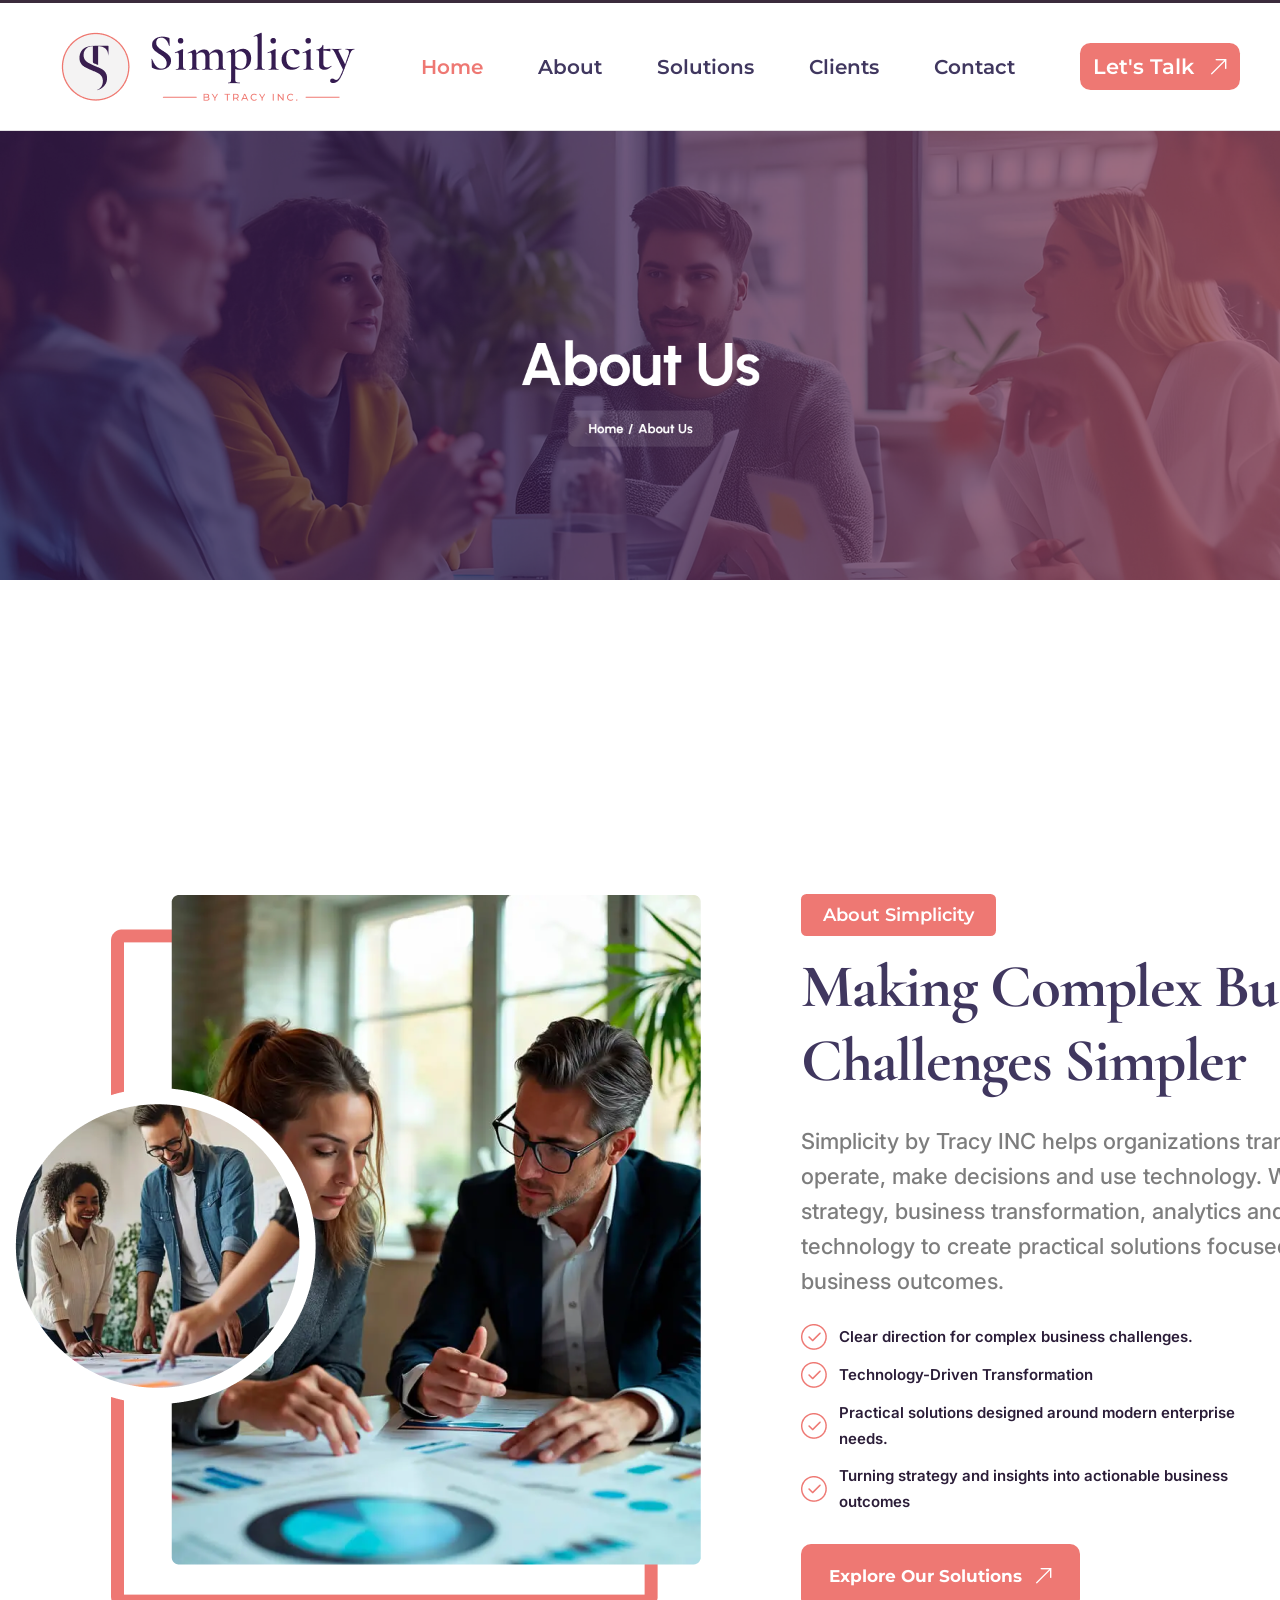
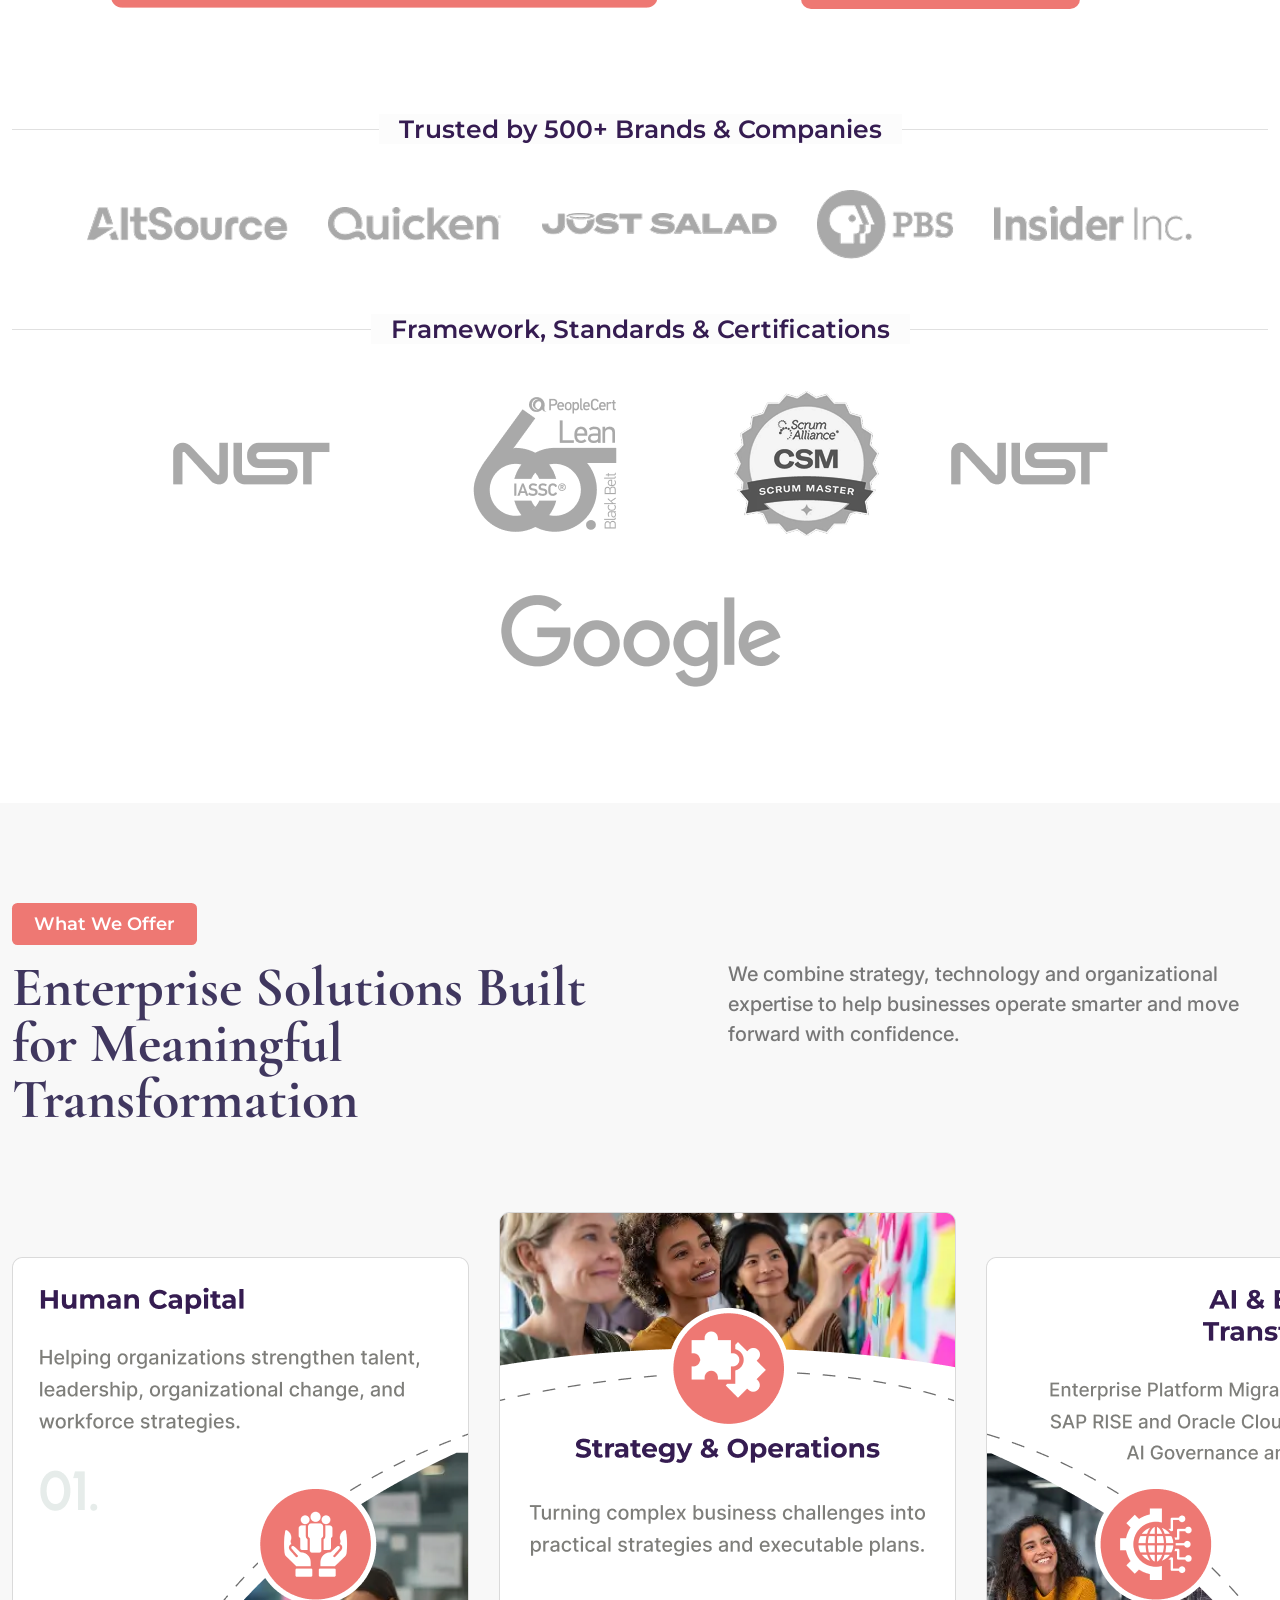
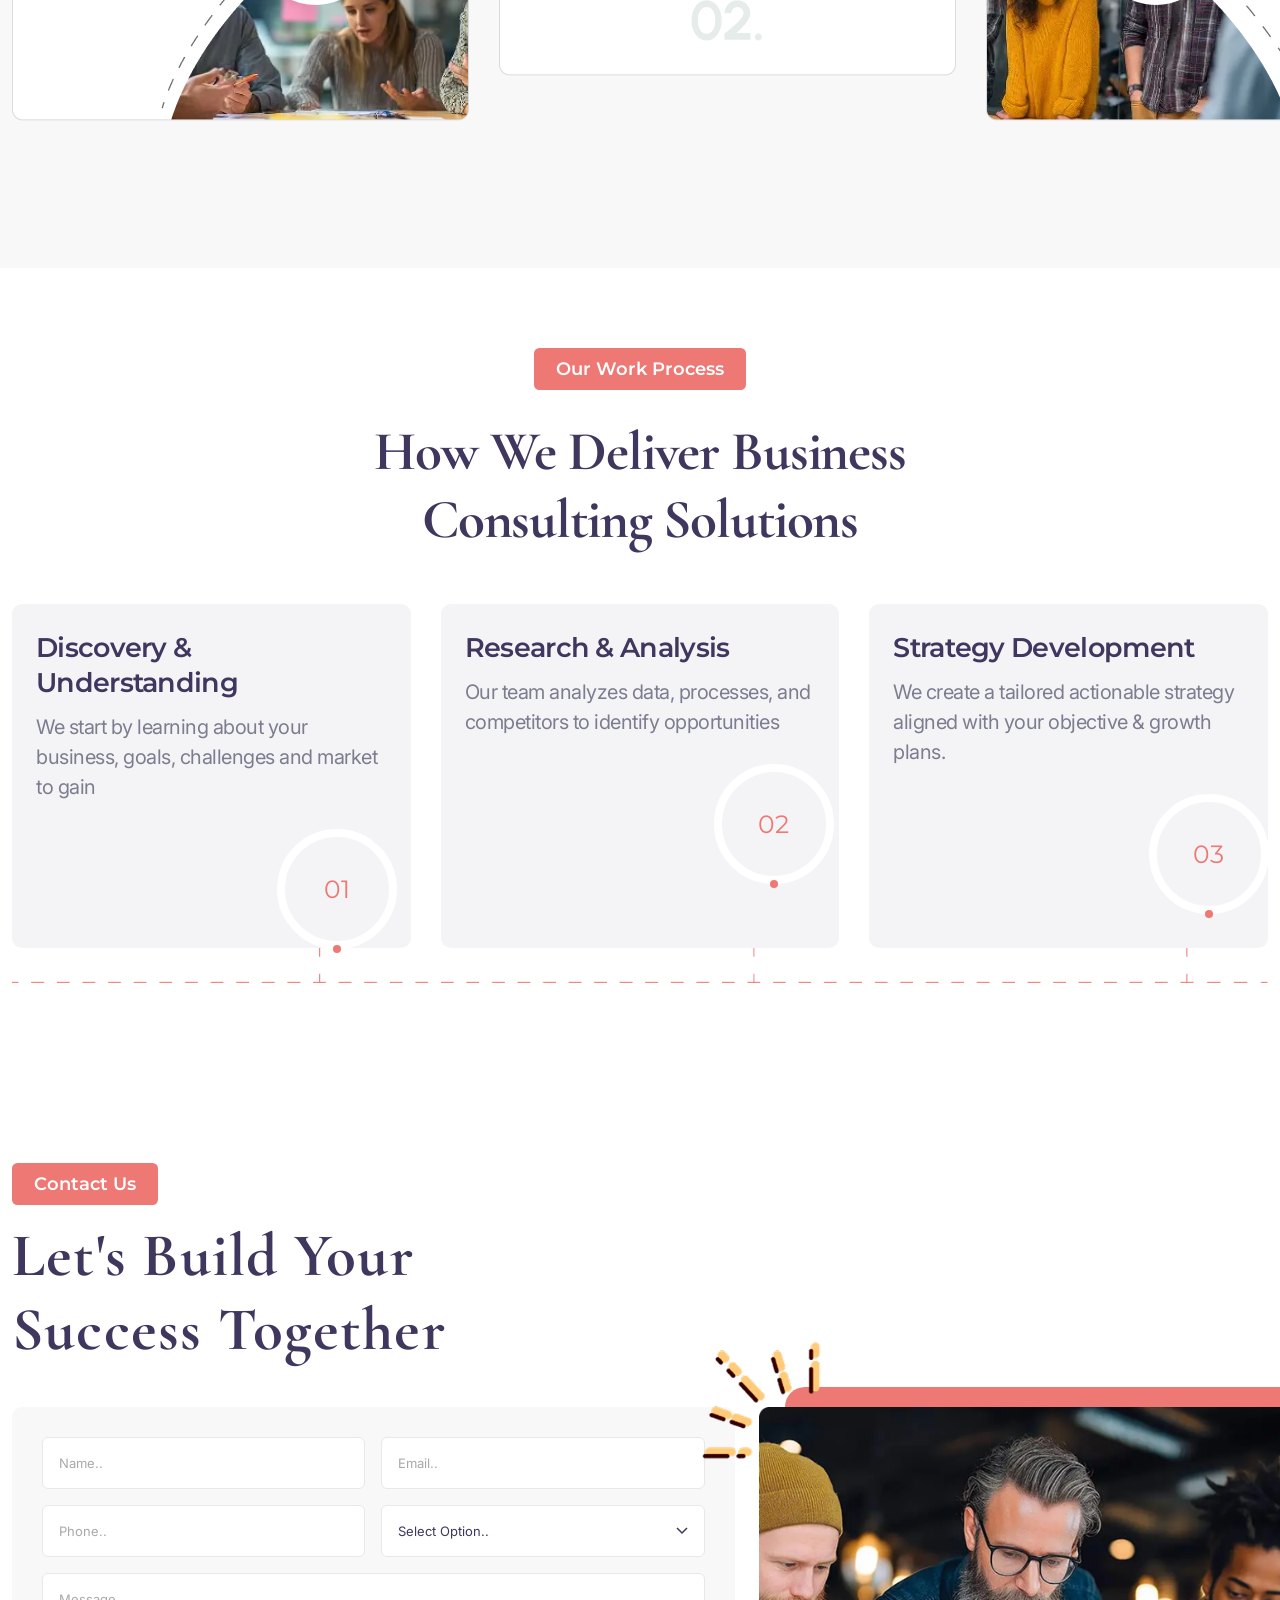
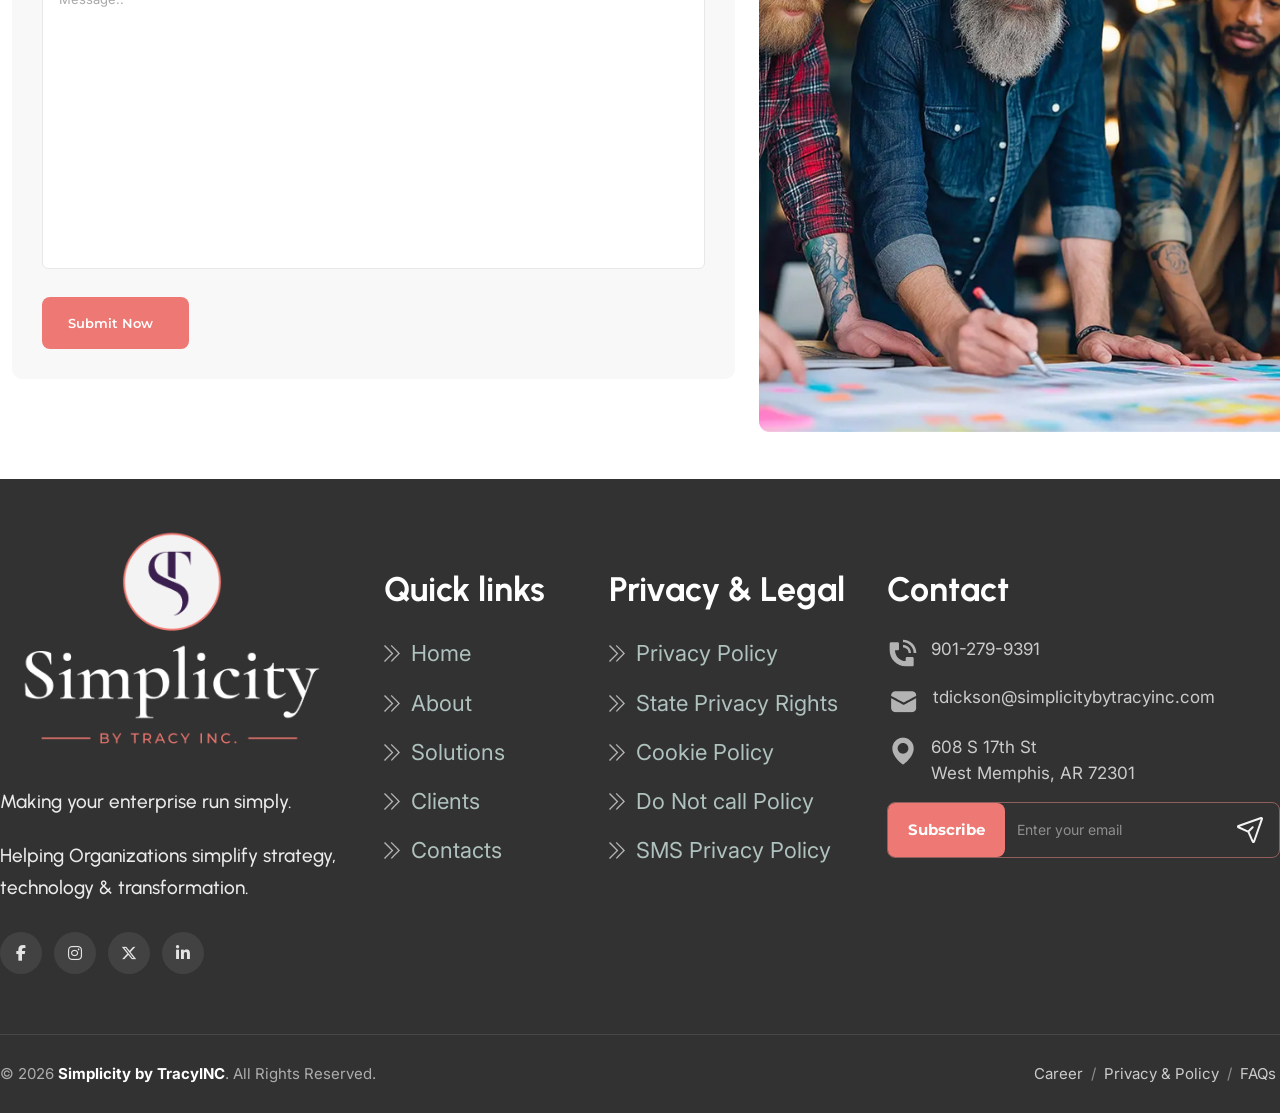
==== about.html @ 684249da "Add new solution page and remove old test page; implement complete HTML structure with Bootstrap and" ====
<!DOCTYPE html>
<html lang="en">

<head>

  <meta charset="UTF-8">

  <meta name="viewport" content="width=device-width, initial-scale=1.0">

  <title>Simpli City</title>


  <!-- ========================================
         Bootstrap CSS
    ========================================= -->

  <link rel="stylesheet" href="asset/css/bootstrap.min.css">


  <!-- ========================================
         Google Font
    ========================================= -->

  <link rel="stylesheet" href="asset/css/font.css">


  <!-- ========================================
         Font Awesome
    ========================================= -->

  <link rel="stylesheet" href="asset/css/all.min.css">


  <!-- ========================================
         Swiper CSS
    ========================================= -->

  <link rel="stylesheet" href="asset/css/swiper-bundle.min.css">


  <!-- ========================================
         Custom CSS
    ========================================= -->

  <link rel="stylesheet" href="asset/css/style.css">

  <link rel="preconnect" href="https://fonts.googleapis.com">
  <link rel="preconnect" href="https://fonts.gstatic.com" crossorigin>
  <link href="https://fonts.googleapis.com/css2?family=Montserrat:ital,wght@0,100..900;1,100..900&display=swap"
    rel="stylesheet">
  <link rel="preconnect" href="https://fonts.googleapis.com">

  <link rel="preconnect" href="https://fonts.gstatic.com" crossorigin>
  <link href="https://fonts.googleapis.com/css2?family=Cormorant+Garamond:ital,wght@0,300..700;1,300..700&display=swap"
    rel="stylesheet">

  <link rel="preconnect" href="https://fonts.googleapis.com">
  <link rel="preconnect" href="https://fonts.gstatic.com" crossorigin>
  <link
    href="https://fonts.googleapis.com/css2?family=Inter:ital,opsz,wght@0,14..32,100..900;1,14..32,100..900&display=swap"
    rel="stylesheet">


  <link rel="preconnect" href="https://fonts.googleapis.com">
  <link rel="preconnect" href="https://fonts.gstatic.com" crossorigin>
  <link href="https://fonts.googleapis.com/css2?family=Urbanist:ital,wght@0,100..900;1,100..900&display=swap"
    rel="stylesheet">

</head>


<body>


  <!-- ========================================
         Header Section Start
    ========================================= -->

  <header class="site-header">
    <div class="header-container container-flow">

      <a href="index.html" class="brand">

        <img src="asset/images/logo.webp" alt="">


      </a>

      <button class="nav-toggle" type="button" aria-label="Toggle navigation" aria-expanded="false"
        aria-controls="mainNav">
        <i class="fa-solid fa-bars"></i>
      </button>

      <nav class="main-nav" id="mainNav">
        <a href="#home" class="nav-link active">Home</a>
        <a href="#solutions" class="nav-link">About</a>
        <a href="#solutions" class="nav-link">Solutions</a>
        <a href="#testimonials" class="nav-link">Clients</a>
        <a href="#contact" class="nav-link">Contact</a>
      </nav>

      <a href="#contact" class="btn-talk">Let's Talk <img src="asset/images/arrow.webp" alt=""></a>

    </div>
  </header>


  <main>



  <section class="page-banner">
      
        <img src="asset/images/about-banner-bg.webp" alt="">
 
    </section>




    <!-- ========================================
     About Section Start
========================================= -->

    <section class="about-section">
      <div class=" about-container">

        <!-- Left Side: Image Layout -->
        <div class="image-wrapper">
          <div class="bg-border"></div>
          <img src="asset/images/about-image.webp" alt="">
        </div>

        <!-- Right Side: Content Layout -->
        <div class="content-wrapper">

          <span class="offer-badge">
            About Simplicity
          </span>

          <h2>Making Complex Business Challenges Simpler</h2>

          <p class="description">
            Simplicity by Tracy INC helps organizations transform the way they operate, make decisions and use
            technology. We bring together strategy, business transformation, analytics and enterprise technology
            to create practical solutions focused on measurable business outcomes.
          </p>

          <ul class="features-list">
            <li>
              <img src="asset/images/right.webp" alt="">
              <span>Clear direction for complex business challenges.</span>
            </li>
            <li>
              <img src="asset/images/right.webp" alt="">
              <span>Technology-Driven Transformation</span>
            </li>
            <li>
              <img src="asset/images/right.webp" alt="">
              <span>Practical solutions designed around modern enterprise needs.</span>
            </li>
            <li>
              <img src="asset/images/right.webp" alt="">
              <span>Turning strategy and insights into actionable business outcomes</span>
            </li>
          </ul>

          <div class="header-action">




            <a href="#solutions" class="btn-explore">Explore Our Solutions


              <img src="asset/images/arrow.webp" alt="">

            </a>

            </a>
          </div>
        </div>
      </div>
    </section>


    <section class="trust-section container">


      <!-- --- Top Row: Trusted Brands --- -->
      <div class="logo-row">
        <h3 class="row-title">
          <span>Trusted by 500+ Brands & Companies</span>
        </h3>

        <div class="logo-grid">
          <!-- Replace '#' with the actual paths to your logo images -->
          <div class="logo-item"><img src="asset/images/logo_item_1.webp" alt="AltSource Logo"></div>
          <div class="logo-item"><img src="asset/images/logo_item_2.webp" alt="Quicken Logo"></div>
          <div class="logo-item"><img src="asset/images/logo_item_3.webp" alt="Just Salad Logo"></div>
          <div class="logo-item"><img src="asset/images/logo_item_4.webp" alt="PBS Logo"></div>
          <div class="logo-item"><img src="asset/images/logo_item_5.webp" alt="Insider Inc Logo"></div>
        </div>
      </div>

      <!-- --- Bottom Row: Frameworks --- -->
      <div class="logo-row">
        <h3 class="row-title">
          <span>Framework, Standards & Certifications</span>
        </h3>

        <div class="logo-grid">
          <!-- Replace '#' with the actual paths to your certification images -->
          <div class="logo-item"><img src="asset/images/logo_item_6.webp" alt="NIST Logo"></div>
          <div class="logo-item"><img src="asset/images/logo_item_7.webp" alt="Lean Certified Badge"></div>
          <div class="logo-item"><img src="asset/images/logo_item_8.webp" alt="CSM Scrum Master Badge"></div>

          <div class="logo-item"><img src="asset/images/logo_item_6.webp" alt="Google Logo"></div>
          <div class="logo-item"><img src="asset/images/logo_item_10.webp" alt="AWS Logo"></div>
        </div>
      </div>


    </section>



    <!-- ========================================
     What We Offer Section Start
========================================= -->

    <section class="offer-section">

      <div class="container">

        <!-- Section Heading -->

        <span class="offer-badge">
          What We Offer
        </span>

        <div class="offer-heading">

          <div class="offer-title-area">



            <h2 class="offer-title">
              Enterprise Solutions Built
              <br>
              for Meaningful Transformation
            </h2>

          </div>


          <div class="offer-description">

            <p>
              We combine strategy, technology and organizational expertise
              to help businesses operate smarter and move forward with confidence.
            </p>

          </div>

        </div>

        <div class="card-container ">

          <img src="asset/images/frame1.webp" alt="">
          <img class="frame-imge-2" src="asset/images/frame2.webp" alt="">
          <img src="asset/images/frame3.webp" alt="">

        </div>

      </div>





    </section>




    
<!-- ========================================
     Our Work Process Section
======================================== -->

<section class="process-section">
  <div class="container">

    <div class="process-heading text-center">
      <span class="offer-badge">Our Work Process</span>
      <h2 class="process-title">How We Deliver Business<br>Consulting Solutions</h2>
    </div>

    <div class="process-cards">
      <div class="process-card">
        <h3>Discovery &amp; Understanding</h3>
        <p>We start by learning about your business, goals, challenges and market to gain</p>
         <div class="process-number-wrap process-number-wrap-one  "><span class="process-number">01</span>
         <span class="track-dot "></span></div>
      </div>

      <div class="process-card">
        <h3>Research &amp; Analysis</h3>
        <p>Our team analyzes data, processes, and competitors to identify opportunities</p>
        <div class="process-number-wrap"><span class="process-number">02</span>
        
             <span class="track-dot "></span>
        </div>
      
      </div>

      <div class="process-card">
        <h3>Strategy Development</h3>
        <p>We create a tailored actionable strategy aligned with your objective &amp; growth plans.</p>
        <div class="process-number-wrap process-number-wrap-two"><span class="process-number">03</span>
        
             <span class="track-dot "></span>
        </div>
      </div>
    </div>

    <div class="">
     <img src="asset/images/process-track.webp" alt="">
    </div>

  </div>
</section>



  

    <section class="contact-section">

      <div class="container">

        <div>
          <span class="offer-badge">Contact Us</span>

          <h2 class="contact-title">
            Let's Build Your <br>
            Success Together
          </h2>
        </div>

        <div class="contact-wrapper">

          <div class="row">

            <!-- Left: Form -->
            <div class="contact-form-area col-7">

              <form class="contact-form">

                <div class="form-row">
                  <div class="form-group">
                    <input type="text" placeholder="Name..">
                  </div>
                  <div class="form-group">
                    <input type="email" placeholder="Email..">
                  </div>
                </div>

                <div class="form-row">
                  <div class="form-group">
                    <input type="text" placeholder="Phone..">
                  </div>
                  <div class="form-group">
                    <select>
                      <option selected disabled>Select Option..</option>
                      <option>Business Transformation</option>
                      <option>Business Analytics</option>
                      <option>Strategic Planning</option>
                    </select>
                  </div>
                </div>

                <div class="form-group full">
                  <textarea rows="12" placeholder="Message.."></textarea>
                </div>

                <button type="submit" class="contact-submit-btn">
                  <span class="talk-text">Submit Now</span>
                  <span class="talk-icon">
                    <i class="fa-solid fa-arrow-up-right"></i>
                  </span>
                </button>

              </form>

            </div>

            <!-- Right: Image -->
            <div class="contact-image-area col-5">

              <img class="ligtin_imge" src="asset/images/ligtin_imge.webp" alt="">

              <img class="contact-image" src="asset/images/contact-img.webp" alt="">

            </div>

          </div>
        </div>

      </div>

    </section>


  </main>

  <!-- ========================================
         Main Section End
    ========================================= -->


  <!-- ========================================
     Footer Section Start
======================================== -->

  <footer class="site-footer">
    <div class="container footer-top">

      <div class="footer-about">
        <a href="index.html" class="brand footer-brand">

          <img src="asset/images/secondery _logo.webp" alt="">


        </a>

        <p class="footer-tagline">Making your enterprise run simply.</p>
        <p class="footer-desc">Helping Organizations simplify strategy, technology &amp; transformation.</p>

        <div class="footer-social">
          <a href="#" aria-label="Facebook"><i class="fa-brands fa-facebook-f"></i></a>
          <a href="#" aria-label="Instagram"><i class="fa-brands fa-instagram"></i></a>
          <a href="#" aria-label="X"><i class="fa-brands fa-x-twitter"></i></a>
          <a href="#" aria-label="LinkedIn"><i class="fa-brands fa-linkedin-in"></i></a>
        </div>
      </div>

      <div class="footer-col">
        <h4>Quick links</h4>
        <ul>
          <li><a href="#home"> <img src="asset/images/footer_arrow.png" alt=""> Home</a></li>
          <li><a href="#about"> <img src="asset/images/footer_arrow.png" alt=""> About</a></li>
          <li><a href="#solutions"> <img src="asset/images/footer_arrow.png" alt=""> Solutions</a></li>
          <li><a href="#testimonials"> <img src="asset/images/footer_arrow.png" alt=""> Clients</a></li>
          <li><a href="#contact"> <img src="asset/images/footer_arrow.png" alt=""> Contacts</a></li>
        </ul>
      </div>

      <div class="footer-col">
        <h4>Privacy &amp; Legal</h4>
        <ul>
          <li><a href="#"> <img src="asset/images/footer_arrow.png" alt=""> Privacy Policy</a></li>
          <li><a href="#"> <img src="asset/images/footer_arrow.png" alt=""> State Privacy Rights</a></li>
          <li><a href="#"> <img src="asset/images/footer_arrow.png" alt=""> Cookie Policy</a></li>
          <li><a href="#"> <img src="asset/images/footer_arrow.png" alt=""> Do Not call Policy</a></li>
          <li><a href="#"> <img src="asset/images/footer_arrow.png" alt=""> SMS Privacy Policy</a></li>
        </ul>
      </div>

      <div class="footer-col footer-contact-col">
        <h4>Contact</h4>
        <ul class="footer-contact">
          <li> <img src="asset/images/gg_phone.svg" alt=""> 901-279-9391</li>
          <li> <img src="asset/images/fluent_mail-16-filled.png" alt=""> tdickson@simplicitybytracyinc.com</li>
          <li> <img src="asset/images/boxicons_location-filled.png" alt=""> 608 S 17th St<br>West Memphis, AR 72301</li>
        </ul>

        <form class="footer-subscribe" onsubmit="return false;">
          <button type="button" class="subscribe-btn">Subscribe</button>
          <input type="email" placeholder="Enter your email" required>
          <button type="submit" class="subscribe-send" aria-label="Subscribe">
            <img src="asset/images/group_19.svg" alt="">
          </button>
        </form>
      </div>

    </div>

    <div class="footer-bottom">
      <div class="container footer-bottom-inner">
        <p>&copy; 2026 <strong>Simplicity by TracyINC</strong>. All Rights Reserved.</p>
        <div class="footer-bottom-links">
          <a href="#">Career</a> / <a href="#">Privacy &amp; Policy</a> / <a href="#">FAQs</a>
        </div>
      </div>
    </div>
  </footer>


  <!-- Bootstrap JS -->
  <script src="asset/js/bootstrap.bundle.min.js"></script>


  <!-- Swiper JS -->
  <script src="asset/js/swiper-bundle.min.js"></script>


  <!-- Custom JS -->
  <script src="asset/js/script.js"></script>

</body>

</html>
---- asset/css/font.css ----
@font-face {
    font-family: 'Poppins';
    src: url('../fonts/Poppins-Regular.ttf');
    font-weight: 400;
    font-style: normal;
}

@font-face {
    font-family: 'Poppins';
    src: url('../fonts/Poppins-Medium.ttf');
    font-weight: 500;
    font-style: normal;
}

@font-face {
    font-family: 'Poppins';
    src: url('../fonts/Poppins-SemiBold.ttf');
    font-weight: 600;
    font-style: normal;
}

@font-face {
    font-family: 'Poppins';
    src: url('../fonts/Poppins-Bold.ttf');
    font-weight: 700;
    font-style: normal;
}

@font-face {
    font-family: 'Poppins';
    src: url('../fonts/Poppins-ExtraBold.ttf');
    font-weight: 800;
    font-style: normal;
}
---- asset/css/style.css ----
/* ========================================
   Global Reset
======================================== */

*,
*::before,
*::after {
    margin: 0;
    padding: 0;
    box-sizing: border-box;
}


/* ========================================
   Root Variables
======================================== */

:root {
    --primary-color: #EE7873;
    --primary-hover: #ef776e;

    --secondary-color: #40375f;
    --text-color: #40375f;

    --bg-light: #ffffff;
    --bg-dark: #27233a;

    --white-color: #ffffff;
    --light-color: #cecece;

    --border-color: #e8e8e8;

    --shadow-light: rgba(39, 35, 58, 0.05);

    --font-heading: "Montserrat", sans-serif;
    --font-body: "Inter", sans-serif;
}


/* ========================================
   Body
======================================== */

body {
    font-family: var(--font-body);
    background: var(--bg-light);
    color: var(--text-color);
    line-height: 1.7;
}


/* ========================================
   Common Elements
======================================== */

a {
    text-decoration: none;
    color: inherit;
}

a:focus {
    text-decoration: none;
}

ul,
li {
    list-style: none;
    margin: 0;
    padding: 0;
}

h1,
h2,
h3,
h4,
h5,
h6,
p {
    font-size: 16px;
    margin: 0;
}

h1,
h2,
h3,
h4,
h5,
h6 {
    font-family: var(--font-heading);
    color: var(--secondary-color);
    line-height: 1.25;
}

img {
    max-width: 100%;
    display: block;
}

input,
input:focus,
textarea,
textarea:focus {
    outline: none;
    border: none;
    box-shadow: none;
}

button,
.btn {
    outline: none;
    border: none;
    cursor: pointer;
}

.container {
    max-width: 1500px;
}


/* ========================================
   Reusable UI
======================================== */

.section-tag {
    display: inline-block;
    font-family: var(--font-heading);
    font-size: 14px;
    font-weight: 600;
    color: var(--primary-color);
    margin-bottom: 14px;
    position: relative;
    padding-left: 28px;
}

.section-tag::before {
    content: "";
    position: absolute;
    left: 0;
    top: 50%;
    transform: translateY(-50%);
    width: 18px;
    height: 2px;
    background: var(--primary-color);
}

.section-tag-center {
    padding-left: 28px;
}

.section-tag-light {
    color: #ff9d98;
}

.section-title {
    font-size: 38px;
    font-weight: 600;
    color: var(--secondary-color);
    margin-bottom: 18px;
}

.section-title-light {
    color: var(--white-color);
}

.section-text {
    color: #6b6483;
    font-size: 16px;
    margin-bottom: 24px;
}

.section-text-light {
    color: #cfc9e0;
}

.btn-primary-custom {
    display: inline-flex;
    align-items: center;
    justify-content: center;
    background: var(--primary-color);
    color: var(--white-color);
    font-family: var(--font-heading);
    font-weight: 600;
    font-size: 15px;
    padding: 14px 30px;
    border-radius: 6px;
    transition: background 0.25s ease, transform 0.25s ease;
}

.btn-primary-custom:hover {
    background: var(--primary-hover);
    color: var(--white-color);
    transform: translateY(-2px);
}

.btn-outline-custom {
    display: inline-flex;
    align-items: center;
    justify-content: center;
    background: transparent;
    color: var(--secondary-color);
    font-family: var(--font-heading);
    font-weight: 600;
    font-size: 15px;
    padding: 14px 30px;
    border-radius: 6px;
    border: 1px solid var(--border-color);
    margin-left: 12px;
    transition: border-color 0.25s ease, color 0.25s ease;
}

.btn-outline-custom:hover {
    border-color: var(--primary-color);
    color: var(--primary-color);
}

.btn-outline-light-custom {
    color: var(--white-color);
    border-color: rgba(255, 255, 255, 0.3);
    margin-left: 0;
}

.btn-outline-light-custom:hover {
    border-color: var(--white-color);
    color: var(--white-color);
}


/* ========================================
   Header
======================================== */

.site-header {

    border-top: 3px solid #3b2b3c;
    border-bottom: 1px solid rgba(59, 43, 60, 0.15);
    position: relative;
    z-index: 20;

    max-height: 137px;
}

.header-container {

    padding: 8px 40px;
    display: flex;
    align-items: center;
    gap: 40px;
}

.brand {
    display: flex;
    align-items: center;
    gap: 14px;
    text-decoration: none;
    flex-shrink: 0;
}

.brand-mark svg {
    width: 52px;
    height: 52px;
    display: block;
}

.brand-mark-letter {
    font-family: "Cormorant Garamond", serif;
    font-style: italic;
    font-weight: 600;
    font-size: 26px;
    fill: var(--secondary-color);
}

.brand-text {
    display: flex;
    flex-direction: column;
    line-height: 1;
}

.brand-name {
    font-family: "Cormorant Garamond", serif;
    font-weight: 500;
    font-size: 32px;
    color: var(--secondary-color);
    letter-spacing: 0.01em;
}

.brand-tagline {
    display: flex;
    align-items: center;
    gap: 8px;
    margin-top: 6px;
    font-family: var(--font-heading);
    font-size: 10px;
    font-weight: 600;
    letter-spacing: 0.12em;
    color: var(--primary-color);
}

.brand-tagline i {
    display: inline-block;
    width: 18px;
    height: 1px;
    background: var(--primary-color);
    font-style: normal;
}

.main-nav {
    display: flex;
    align-items: center;
    gap: 55px;
    margin: 0 auto;
}

.nav-link {
    font-family: var(--font-heading);
    font-size: 20px;
    font-weight: 600;
    color: var(--secondary-color);
    text-decoration: none;
    transition: color 0.2s ease;
}

.nav-link:hover,
.nav-link.active {
    color: var(--primary-color);
}

.btn-talk {
    display: inline-flex;
    align-items: center;
    gap: 17px;
    background: var(--primary-color);
    color: var(--white-color);
    font-family: var(--font-heading);
    font-weight: 600;
    font-size: 21px;
    padding: 13px;
    border-radius: 10.5px;
    text-decoration: none;
    line-height: 100%;
    letter-spacing: 0%;

}



.btn-talk:hover {
    background: var(--primary-hover);
    color: var(--white-color);
    transform: translateY(-2px);
}

.nav-toggle {
    display: none;
    background: transparent;
    border: none;
    color: var(--secondary-color);
    font-size: 20px;
    margin-left: auto;
}

@media (max-width: 991px) {
    .header-container {
        flex-wrap: wrap;
        padding: 16px 20px;
    }

    .nav-toggle {
        display: block;
        order: 2;
    }

    .main-nav {
        order: 4;
        width: 100%;
        flex-direction: column;
        align-items: flex-start;
        gap: 14px;
        max-height: 0;
        overflow: hidden;
        margin: 0;
        transition: max-height 0.3s ease;
    }

    .main-nav.open {
        max-height: 300px;
        padding-top: 18px;
    }

    .btn-talk {
        order: 3;
        margin-left: 12px;
    }

    .brand-name {
        font-size: 26px;
    }
}



/* ========================================
   Hero
======================================== */

.hero-section {
    position: relative;
    background:
        url('../images/hero-bg.webp') center/cover no-repeat;
    padding: 90px 0 80px 0px;

    height: 900px;
    display: flex;
    align-items: center;

}

.hero-description {
    width: 922px;
    height: 565px;

}

.hero-tag {
    display: inline-block;
    font-family: var(--font-heading);
    font-size: 18px;
    font-weight: 600;
    color: var(--white-color);
    border: 1px solid rgba(238, 139, 133, 0.7);
    border-radius: 6px;
    padding: 10px 18px;
    margin-bottom: 34px;
    height: 46px;
    width: 255px;
    line-height: 22px;
    letter-spacing: 0px;

    font-family: "Montserrat", sans-serif;
}

.hero-title {
    font-family: "Cormorant Garamond", serif;
    font-weight: 500;
    font-size: 87px;
    line-height: 100%;
    letter-spacing: 0%;
    color: var(--white-color);
    margin-bottom: 30px;
    max-width: 835px;
}

.hero-text {
    font-family: var(--font-body);
    color: rgba(255, 255, 255, 0.85);
    font-size: 29px;
    line-height: 1.6;
    max-width: 759px;
    margin-bottom: 36px;
    font-weight: 400;
}

.btn-explore {
    display: inline-flex;
    align-items: center;
    gap: 14px;
    background: var(--primary-color);
    color: var(--white-color);
    font-family: var(--font-heading);
    font-weight: 700;
    font-size: 17px;
    padding: 18px 28px;
    border-radius: 10px;
    text-decoration: none;
    transition: background 0.2s ease, transform 0.2s ease;
}

.btn-explore i {
    font-size: 15px;
}

.btn-explore:hover {
    background: var(--primary-hover);
    color: var(--white-color);
    transform: translateY(-2px);
}

@media (max-width: 991px) {
    .hero-section {
        min-height: auto;
        padding: 70px 0;
    }

    .hero-title {
        font-size: 42px;
    }
}

@media (max-width: 575px) {
    .hero-title {
        font-size: 34px;
    }

    .hero-text {
        font-size: 16px;
    }
}





/* ========================================
   What We Offer Section
======================================== */

.offer-section {
    position: relative;

    width: 100%;

    padding: 100px 0 0px;

    background: #f8f8f8;

    overflow: hidden;
    height: 1065px;
}


/* ========================================
   Section Heading
======================================== */

.offer-heading {
    display: grid;

    grid-template-columns: 1.1fr 0.9fr;

    align-items: start;

    gap: 55px;

    margin-bottom: 130px;
}


/* ========================================
   Badge
======================================== */

.offer-badge {
    display: inline-flex;
    font-family: "Montserrat", sans-serif;
    align-items: center;
    justify-content: center;
    padding: 10px 22px;
    margin-bottom: 14px;
    background: #EE7873;
    color: var(--white-color);
    border-radius: 5.5px;
    font-size: 18px;
    font-weight: 600;
    line-height: 22px;
    letter-spacing: 0px;
}


/* ========================================
   Title
======================================== */

.offer-title {
    font-family: "Cormorant Garamond", serif;

    color: var(--secondary-color);

    font-size: 56px;

    line-height: 100%;

    letter-spacing: 0px;

    font-weight: 700;

    margin: 0;

    max-width: 700px;
}


/* ========================================
   Description
======================================== */


.offer-description p {
    font-family: var(--font-body);
    color: #777;
    font-size: 14px;
    line-height: 1.5;
    font-weight: 500;
    margin: 0;
    max-width: 711px;
    max-height: 67px;
    font-size: 20px;
}





/* ========================================
   Tablet
======================================== */

@media (max-width: 991px) {

    .offer-section {
        padding: 70px 0 80px;
    }


    .offer-heading {
        grid-template-columns: 1fr;

        gap: 15px;

        margin-bottom: 55px;
    }


    .offer-description {
        padding-top: 0;

        max-width: 550px;
    }


    .offer-title {
        font-size: 30px;
    }



}


/* ========================================
   Mobile
======================================== */

@media (max-width: 575px) {

    .offer-section {
        padding: 55px 0 65px;
    }


    .offer-heading {
        margin-bottom: 45px;
    }


    .offer-title {
        font-size: 25px;

        line-height: 1.2;
    }


    .offer-description p {
        font-size: 10px;

        line-height: 1.7;
    }



}



.card-container {
    display: flex;
    gap: 30px;

    width: 100%;
    justify-content: space-between;
    margin-top: 25px;
}



.frame-imge-2 {
    position: relative;
    top: -45px;
}




/* ========================================
   About
======================================== */



.about-section {

    width: 100%;
    margin: 0px auto;
    margin-top: 100px;
}

.about-container {
    display: flex;
    align-items: center;
    justify-content: space-between;
    gap: 100px;
    flex-wrap: wrap;
    max-width: 1500px;
    margin: 0px auto;
}



/* Right Content Styling */
.content-wrapper {
    flex: 1;
    min-width: 320px;
}

.about-container h2 {
    font-family: "Cormorant Garamond", serif;
    width: 627px;
    height: 149px;
    font-size: 61px;
    font-weight: bold;
    line-height: 74px;
    letter-spacing: -1.23px;
    margin-bottom: 25px;
}



.description {
    color: #7d7d7d;
    font-size: 22px;
    line-height: 1.6;
    margin-bottom: 25px;
    width: 700px;
    line-height: 35px;
    letter-spacing: 0px;
    font-weight: 500;
    font-family: var(--font-body);
}

.features-list {
    list-style: none;
    margin-bottom: 30px;
}

.features-list li {
    display: flex;
    align-items: center;
    gap: 12px;
    margin-bottom: 12px;
    font-size: 15px;
    font-weight: 600;
    color: #2b1d38;
}

.features-list i {
    color: #eb7c72;
    font-size: 18px;
}

.btn-primary {
    background-color: #eb7c72;
    color: #ffffff;
    border: none;
    padding: 14px 28px;
    font-size: 16px;
    font-weight: 600;
    border-radius: 6px;
    cursor: pointer;
    display: inline-flex;
    align-items: center;
    gap: 10px;
    transition: background-color 0.3s ease, transform 0.2s ease;
}

.btn-primary:hover {
    background-color: #d8685e;
    transform: translateY(-2px);
}

/* Responsive Design */
@media (max-width: 768px) {
    .container {
        flex-direction: column;
    }

    .image-wrapper {
        width: 100%;
        height: 380px;
    }

    .circle-img-box {
        width: 130px;
        height: 130px;
        left: 0;
    }

    h2 {
        font-size: 28px;
    }
}




/* --- Row Container styling --- */

.trust-section {

    margin: 100px auto;

}


.logo-row {
    margin: 50px auto;
}

.logo-row:last-child {
    margin-bottom: 0;
    /* No space below the last row */
}

/* --- Row Title styling (The line with text in the middle) --- */
.row-title {
    text-align: center;
    position: relative;
    z-index: 1;
    margin-bottom: 40px;
    /* Space between title and logos */
}

.row-title span {
    background: #fcfcfc;
    /* Match this to the body background to "hide" the line */
    padding: 0 20px;
    /* Creates the gap around the text */
    color: #351C51;
    /* Dark indigo/purple color from your image */
    font-weight: 600;
    font-size: 25px;
    line-height: 41px;
    letter-spacing: 0px;
}

/* This pseudo-element creates the thin horizontal line */
.row-title::before {
    content: "";
    display: block;
    border-top: 1px solid #e0e0e0;
    /* The line color */
    width: 100%;
    position: absolute;
    top: 50%;
    /* Puts the line in the vertical center */
    left: 0;
    z-index: -1;
    /* Puts the line behind the text span */
}

/* --- Logo Grid styling (Using Flexbox for centering) --- */
.logo-grid {
    display: flex;
    justify-content: center;
    /* Centers the logos horizontally */
    align-items: center;
    /* Aligns logos of different heights in the center vertically */
    flex-wrap: wrap;
    /* Allows logos to wrap on smaller screens */
    gap: 40px;
    /* Uniform space between logos */
    margin-bottom: 20px;
}

/* --- Logo Item styling --- */
.logo-item {
    text-align: center;
}

.logo-item img {
    /* max-width: 120px; */
    /* Maximum width a logo can take */
    height: auto;
    /* Maintains aspect ratio */
    filter: grayscale(100%);
    /* Makes all images gray/black as requested */
    opacity: 0.7;
    /* Optional: adds subtle fading */
    transition: opacity 0.3s ease;
    /* Smooth hover effect */
}

/* Optional: Slight opacity change on hover for interactivity */
.logo-item img:hover {
    opacity: 1;
}


/* ========================================
   Why Simplicity Section
======================================== */

.why-section {

    height: 1080px;
    background-image: url('../images/why-section-bg.webp');
    background-size: cover;
    background-position: center center;
    background-repeat: no-repeat;
    overflow: hidden;

}


/* Header row: badge/title on left, paragraph on right */

.why-header {
    display: grid;
    grid-template-columns: 1.1fr 0.9fr;
    align-items: start;
    gap: 170px;
    margin: 80px 0px;

}

.why-badge {
    background: var(--primary-color);
}

.why-title {
    font-family: "Playfair Display", serif;
    font-size: 52px;
    line-height: 69px;
    letter-spacing: -1.15px;
    font-weight: 700;
    color: var(--white-color);
    margin: 0;
    width: 690px;
    height: 139px;
}

.why-header-right p {
    font-family: var(--font-body);
    color: rgba(255, 255, 255, 0.78);
    font-size: 24px;
    line-height: 38px;
    font-weight: 500;
    letter-spacing: 0px;
}


.why-imag-contaner {
    display: flex;
    position: absolute;
}

.why-imag-contaner img {
    width: 350px !important;
}

.why-imge-1 {
    position: absolute;
    top: -800px;

    left: 70px;
}


.why-imge-2 {
    position: absolute;
    top: -526px;
    left: -5px;
}


.why-imge-3 {
    position: absolute;
    top: -539px;
    left: 1059px;
}


.why-imge-4 {
    position: relative;
    top: -870px;
    left: 930px;
}





/* ========================================
   Services Grid
======================================== */

.services-grid-section {
    padding: 160px 0 110px;
}

.section-tag-pill-center {
    display: inline-flex;
    font-family: "Montserrat", sans-serif;
    align-items: center;
    justify-content: center;
    padding: 10px 22px;
    margin-bottom: 14px;
    background: #EE7873;
    color: var(--white-color);
    border-radius: 5.5px;
    font-size: 18px;
    font-weight: 600;
    line-height: 22px;
    letter-spacing: 0px;
}

.services-title {
    font-family: "Cormorant Garamond", serif;
    font-weight: 700;
    font-size: 56px;
    color: #351C51;
    line-height: 68px;
    letter-spacing: -1.14px;
    width: 648px;
    height: 137px;
    margin: 0px auto;
}

.service-card {
    background: #F9F9F9;
    border: 1px solid var(--border-color);
    border-radius: 12px;
    padding: 28px 26px 26px;
    height: 100%;
    display: flex;
    flex-direction: column;
    transition: transform 0.25s ease, box-shadow 0.25s ease;
}

.service-card:hover {
    transform: translateY(-4px);
    box-shadow: 0 20px 40px var(--shadow-light);
}

.service-card-top {
    display: flex;
    align-items: center;
    justify-content: space-between;
    margin-bottom: 20px;
}

.service-icon {
    width: 46px;
    height: 46px;
    border-radius: 50%;
    background: var(--primary-color);
    color: var(--white-color);
    display: flex;
    align-items: center;
    justify-content: center;
    font-size: 18px;
    flex-shrink: 0;
}

.service-number {
    font-family: "Cormorant Garamond", serif;
    font-size: 30px;
    font-weight: 600;
    color: rgba(64, 55, 95, 0.2);
}

.service-card h3 {
    font-family: "Montserrat", sans-serif;
    font-size: 32px;
    font-weight: 500;
    color: #000;
    margin-bottom: 10px;
    line-height: 45px;
    letter-spacing: 0px;
}

.service-card p {
    font-family: var(--font-body);
    font-weight: 500;
    color: #7E7E7A;
    font-size: 20px;
    line-height: 32px;
    letter-spacing: 0px;
    margin-bottom: 22px;
}

.services-grid-section .btn-talk {
    display: flex;
    justify-content: space-between;
}


/* ========================================
 Client Experience Section
========================================= */


.client-section {

    padding: 100px 0;

    background: #F5F5F5;

}



.client-heading {

    text-align: center;

    margin-bottom: 60px;

}



.client-title {

    font-family: "Cormorant Garamond", serif;

    font-size: 55px;

    color: var(--secondary-color);

    line-height: 66px;
    letter-spacing: -1.11px;

}




/* Layout */


.client-wrapper {
    display: grid;
    grid-template-columns: 650px 1fr;
    align-items: center;
    gap: 100px;
}




/* Image */


.client-image {
    width: 600px;
    height: 600px;
    position: relative;

}



.circle-bg {

    position: absolute;
    width: 330px;
    height: 330px;
    background: #ffe500;
    border-radius: 50%;
    left: 50%;

    top: 50%;

    transform: translate(-50%, -50%);

}



.client-main-image {
    position: absolute;
    width: 100%;
    height: 100%;
    object-fit: contain;
    bottom: 0;
    left: 70%;
    transform: translateX(-50%);
    z-index: 2;
}




.small-user {

    position: absolute;

    width: 45px;

    height: 45px;

    border-radius: 50%;

    overflow: hidden;

    border: 3px solid #fff;

    z-index: 3;

}


.small-user img {

    width: 100%;

    height: 100%;

    object-fit: cover;

}


.user-1 {

    top: 70px;

    left: 20px;

}


.user-2 {

    top: 150px;

    right: 10px;

}


.user-3 {

    bottom: 90px;

    left: 30px;

}







/* Swiper */


.client-slider {

    width: 100%;

    overflow: hidden;

}


.clientSwiper {

    width: 100%;

}



.swiper-slide {

    height: auto;

}






/* Card */


.review-card {


    border: 1px solid #e8e8e8;
    border-radius: 8px;
    padding: 18px;
    min-height: 240px;
    box-shadow: 0 10px 25px rgba(0, 0, 0, .05);
    position: relative;

}




.rating {

    font-size: 17px;
    color: #7E7E7A;
    margin-bottom: 18px;
    font-weight: 600;
    line-height: 17px;
    letter-spacing: 0px;

}



.review-card .quote {

    width: 50px !important;
    height: 50px !important;
    margin-bottom: 20px;
}




.review-box {

    background: #F3F1EB;

    padding: 27px;

    border-radius: 22px;

    height: 268px;
    width: 100%;

}



.review-box h3 {

    font-size: 26px;

    line-height: 42px;
    letter-spacing: 0px;

    color: #2D3836;

    margin-bottom: 20px;

}



.review-box p {

    font-size: 22px;

    line-height: 42px;
    letter-spacing: 0px;

    color: #2D3836;

}




.review-user {

    display: flex;

    align-items: center;

    gap: 10px;

    margin-top: 15px;

}



.review-user img {

    width: 40px;

    height: 40px;


}



.review-user small {

    display: block;

    font-size: 9px;

    color: #999;

}



.review-user strong {

    display: block;

    font-size: 11px;

    color: var(--secondary-color);

}





/* ========================================
   Swiper Pagination - Custom Bullets
======================================== */

.clientSwiper .swiper-pagination {
    display: flex;
    align-items: center;
    gap: 10px;
    margin-top: 25px;
    position: relative;
}

.clientSwiper .swiper-pagination-bullet {
    width: 14px;
    height: 14px;
    border-radius: 50%;
    background: #c9cfce;
    opacity: 1;
    margin: 0 !important;
    transition: all 0.3s ease;
}

.clientSwiper .swiper-pagination-bullet-active {
    width: 19px;
    height: 19px;
    background: #ffffff;
    border: 4px solid var(--primary-color);
    box-sizing: border-box;
}






@media(max-width:991px) {


    .client-wrapper {

        grid-template-columns: 1fr;

    }


    .client-image {

        margin: auto;

    }


}



@media(max-width:575px) {


    .client-title {

        font-size: 25px;

    }



    .client-main-image {

        width: 300px;

    }


}


/* Dashed ring around image */
.dashed-ring {
    position: absolute;
    width: 340px;
    height: 340px;
    border: 2px dashed rgba(43, 29, 56, 0.35);
    border-radius: 50%;
    left: 50%;
    top: 42%;
    transform: translate(-50%, -50%);
    z-index: 1;
}

/* Yellow circle behind image (already defined, just tweak position) */
.circle-bg {
    position: absolute;
    width: 300px;
    height: 300px;
    background: #ffcf3f;
    border-radius: 50%;
    left: 60%;
    top: 40%;
    transform: translate(-50%, -50%);
    z-index: 1;
}

/* Small floating user avatars */
.small-user {
    position: absolute;
    width: 52px;
    height: 52px;
    border-radius: 50%;
    overflow: hidden;
    border: 3px solid #fff;
    box-shadow: 0 6px 14px rgba(0, 0, 0, .15);
    z-index: 3;
}

.small-user img {
    width: 100%;
    height: 100%;
    object-fit: cover;
}

.user-1 {
    top: 20px;
    left: 0;
}

.user-2 {
    top: 140px;
    right: 0;
}

.user-3 {
    bottom: 40px;
    left: 10px;
}

/* Review user badge — dark rounded background */
.review-user {
    display: flex;
    align-items: center;
    gap: 10px;
    margin-top: 15px;
    background: var(--secondary-color);
    padding: 10px 14px;
    border-radius: 8px;
    width: 50%;
}

.review-user small {
    display: block;
    font-size: 9px;
    color: rgba(255, 255, 255, 0.7);
}

.review-user strong {
    display: block;
    font-size: 11px;
    color: #fff;
}

.clientSwiper {
    width: 100%;
    overflow: hidden;
}


/* ========================================
   Contact Section
======================================== */

.contact-section {
    padding: 100px 0;
    background: #ffffff;
}

.contact-section .offer-badge {
    margin-bottom: 14px;
}

.contact-title {
    font-family: "Cormorant Garamond", serif;
    font-size: 61px;
    font-weight: 700;
    line-height: 74px;
    letter-spacing: 1.24px;
    color: var(--secondary-color);
    margin-bottom: 40px;
}

.contact-wrapper {
    display: grid;
    /* grid-template-columns: 1fr 1fr; */
    align-items: center;
    gap: 60px;
    margin-top: 40px;
}


/* ---- Left: Form Area ---- */

.contact-form {
    background: #f8f8f8;
    padding: 30px;
    border-radius: 10px;
}

.form-row {
    display: grid;
    grid-template-columns: 1fr 1fr;
    gap: 16px;
    margin-bottom: 16px;
}

.form-group {
    width: 100%;
}

.form-group.full {
    margin-bottom: 20px;
}

.form-group input,
.form-group select,
.form-group.full textarea {
    width: 100%;
    padding: 14px 16px;
    background: #ffffff;
    border: 1px solid var(--border-color);
    border-radius: 6px;
    font-size: 13px;
    font-family: var(--font-body);
    color: var(--text-color);
}

.form-group select {
    appearance: none;
    background-image: url("data:image/svg+xml;utf8,<svg xmlns='http://www.w3.org/2000/svg' width='12' height='8'><path d='M1 1l5 5 5-5' stroke='%2340375f' stroke-width='1.5' fill='none'/></svg>");
    background-repeat: no-repeat;
    background-position: right 16px center;
    cursor: pointer;
}

.form-group input::placeholder,
.form-group.full textarea::placeholder {
    color: #a9a9a9;
}

.form-group.full textarea {
    resize: none;
}

.contact-submit-btn {
    display: inline-flex;
    align-items: center;
    gap: 10px;
    background: var(--primary-color);
    color: var(--white-color);
    font-family: var(--font-heading);
    font-weight: 600;
    font-size: 13px;
    padding: 15px 26px;
    border-radius: 8px;
    transition: background 0.25s ease, transform 0.25s ease;
}

.contact-submit-btn:hover {
    background: var(--primary-hover);
    transform: translateY(-2px);
}

.contact-submit-btn .talk-icon i {
    font-size: 11px;
}


/* ---- Right: Image Area ---- */

.contact-image-area {
    position: relative;
}



.contact-img-box {
    position: relative;
    width: 100%;
    height: 500px;
    border-radius: 20px;
    overflow: hidden;
    z-index: 1;
}

.contact-img-box::before {
    content: "";
    position: absolute;
    inset: 0;
    background: linear-gradient(135deg, rgba(245, 139, 130, 0.25) 0%, transparent 50%);
    z-index: 1;
    pointer-events: none;
}

.contact-image-area::before {
    content: "";
    position: absolute;
    top: 24px;
    left: 24px;
    width: 100%;
    height: 100%;
    background: var(--primary-color);
    border-radius: 20px;
    z-index: 0;
    top: -20px;
    left: 38px;
}

.contact-img-box img {
    width: 100%;
    height: 100%;
    object-fit: cover;
}

.sparkle-icon {
    position: absolute;
    top: -38px;
    left: 70px;
    width: 60px;
    z-index: 2;
}

.ligtin_imge {
    width: 140px;
    height: 140px;
    position: absolute;
    left: -58px;
    top: -74px;
}

.contact-image {
    height: 625px;
    width: 100%;
    position: absolute;
}



/* ========================================
   Contact Responsive
======================================== */

@media (max-width: 991px) {

    .contact-wrapper {
        grid-template-columns: 1fr;
        gap: 40px;
    }

    .contact-image-area {
        order: -1;
    }

    .contact-title {
        font-size: 28px;
    }
}

@media (max-width: 575px) {

    .form-row {
        grid-template-columns: 1fr;
        gap: 12px;
    }

    .contact-title {
        font-size: 24px;
    }

    .contact-img-box {
        height: 300px;
    }

    .contact-form {
        padding: 20px;
    }
}


/* ========================================
   Footer
======================================== */

.site-footer {
    background: #323232;
}

.footer-about {
    margin-top: -40px;
}

.footer-top {
    display: grid;
    grid-template-columns: 1.3fr 0.7fr 0.9fr 1.1fr;
    gap: 40px;
    padding: 90px 0 60px;
}

/* --- About column --- */

.footer-brand {
    margin-bottom: 26px;
}

.footer-brand .brand-mark svg {
    width: 78px;
    height: 78px;
}

.footer-brand .brand-mark-letter {
    font-size: 38px;
}

.footer-brand .brand-name {
    font-size: 42px;
    color: var(--white-color);
}

.footer-tagline {
    font-family: "Urbanist", sans-serif;
    font-size: 19px;
    line-height: 49px;
    letter-spacing: 0px;
    font-weight: 500;
    color: #EBEBEB;
    margin-bottom: 14px;
}

.footer-desc {
   
    font-size: 19px;
     font-family: "Urbanist", sans-serif;
    letter-spacing: 0px;
    font-weight: 500;
    color: #EBEBEB;
    max-width: 380px;
    margin-bottom: 28px;
}

.footer-social {
    display: flex;
    gap: 12px;
}

.footer-social a {
    width: 42px;
    height: 42px;
    border-radius: 50%;
    background: rgba(255, 255, 255, 0.08);
    color: rgba(255, 255, 255, 0.85);
    display: flex;
    align-items: center;
    justify-content: center;
    font-size: 16px;
    transition: background 0.2s ease, color 0.2s ease;
}

.footer-social a:hover {
    background: var(--primary-color);
    color: var(--white-color);
}

/* --- Link columns --- */

.footer-col h4 {
    font-family: "Urbanist", sans-serif;
    font-size: 34px;
    font-weight: 700;
    color: var(--white-color);
    margin-bottom: 26px;
}

.footer-col ul li {
    margin-bottom: 16px;
}

.footer-col ul li a {
    display: inline-flex;
    align-items: center;
    gap: 10px;
    font-family: var(--font-body);
    font-size: 22px;
    color: #AFC2BD;
    transition: color 0.2s ease;
    font-weight: 400;
    letter-spacing: 0px;
    line-height: 33px;
}

.footer-col ul li a i {
    color: var(--primary-color);
    font-size: 13px;
}

.footer-col ul li a:hover {
    color: var(--white-color);
}

/* --- Contact column --- */

.footer-contact li {
    display: flex;
    align-items: flex-start;
    gap: 12px;
    font-family: var(--font-body);
    font-size: 17px;
    color: rgba(255, 255, 255, 0.75);
    margin-bottom: 18px;
    line-height: 1.5;
}

.footer-contact li i {
    color: rgba(255, 255, 255, 0.6);
    font-size: 16px;
    margin-top: 4px;
}

.footer-subscribe {
    display: flex;
    align-items: center;
    margin-top: 10px;
    border: 1px solid rgba(238, 139, 133, 0.5);
    border-radius: 8px;
    overflow: hidden;
}

.subscribe-btn {
    background: var(--primary-color);
    color: var(--white-color);
    font-family: var(--font-heading);
    font-weight: 700;
    font-size: 15px;
    padding: 14px 20px;
    flex-shrink: 0;
    border-radius: 0px 8px 8px 0px;
}

.footer-subscribe input {
    flex: 1;
    background: transparent;
    color: rgba(255, 255, 255, 0.8);
    font-family: var(--font-body);
    font-size: 14px;
    padding: 14px 12px;
    min-width: 0;
}

.footer-subscribe input::placeholder {
    color: rgba(255, 255, 255, 0.45);
}

.subscribe-send {
    background: transparent;
    color: var(--primary-color);
    padding: 0 16px;
    font-size: 15px;
    flex-shrink: 0;
}

/* --- Bottom bar --- */

.footer-bottom {
    border-top: 1px solid rgba(255, 255, 255, 0.1);
}

.footer-bottom-inner {
    display: flex;
    align-items: center;
    justify-content: space-between;
    flex-wrap: wrap;
    gap: 14px;
    padding: 26px 0;
}

.footer-bottom-inner p {
    font-family: var(--font-body);
    font-size: 15px;
    color: rgba(255, 255, 255, 0.6);
}

.footer-bottom-inner p strong {
    color: var(--white-color);
}

.footer-bottom-links {
    font-family: var(--font-body);
    font-size: 15px;
    color: rgba(255, 255, 255, 0.45);
}

.footer-bottom-links a {
    color: rgba(255, 255, 255, 0.75);
    margin: 0 4px;
    transition: color 0.2s ease;
}

.footer-bottom-links a:hover {
    color: var(--primary-color);
}

/* --- Responsive --- */

@media (max-width: 991px) {
    .footer-top {
        grid-template-columns: 1fr 1fr;
        gap: 40px 30px;
    }

    .footer-about {
        grid-column: 1 / -1;
    }
}

@media (max-width: 575px) {
    .footer-top {
        grid-template-columns: 1fr;
        padding: 60px 0 40px;
    }

    .footer-bottom-inner {
        flex-direction: column;
        align-items: flex-start;
        text-align: left;
    }
}


/* ========================================
   Grow / CTA Section
======================================== */

.grow-section {
    padding: 100px 0 90px;
    text-align: center;
}

.btn-contact-pill {
    display: inline-flex;
    align-items: center;
    justify-content: center;
    background: var(--primary-color);
    color: var(--white-color);
    font-family: var(--font-heading);
    font-weight: 600;
    font-size: 16px;
    padding: 14px 28px;
    border-radius: 8px;
    margin-bottom: 40px;
    text-decoration: none;
    transition: background 0.25s ease, transform 0.25s ease;
}

.btn-contact-pill:hover {
    background: var(--primary-hover);
    color: var(--white-color);
    transform: translateY(-2px);
}

.grow-title {
    font-family: "Cormorant Garamond", serif;
    font-weight: 600;
    font-size: 57px;
    line-height: 69px;
    letter-spacing: 0px;
    color: var(--secondary-color);
    max-width: 900px;
    margin: 0 auto;
}

@media (max-width: 991px) {
    .grow-title {
        font-size: 40px;
        line-height: 1.25;
    }
}

@media (max-width: 575px) {
    .btn-contact-pill {
        font-size: 14px;
        padding: 12px 22px;
    }

    .grow-title {
        font-size: 28px;
        line-height: 1.3;
    }
}




/* ========================================
   Page Banner (Inner Page Header)
======================================== */

.page-banner {

    height: 663px;
    
   
}



/* ========================================
   Our Work Process
======================================== */

.process-section {
    padding: 80px 0;
}

.process-heading {
    text-align: center;
    margin-bottom: 50px;
}

.process-title {
    font-family: "Cormorant Garamond", serif;
    font-weight: 700;
    font-size: 55px;
    color: var(--secondary-color);
    line-height: 68px;
    letter-spacing: -1.14px;
    margin-top: 14px;
}

/* --- Cards --- */

.process-cards {
    display: grid;
    grid-template-columns: repeat(3, 1fr);
    gap: 30px;
}

.process-card {
    background: #f4f3f6;
    border-radius: 10px;
    padding: 26px 24px;
    height: 100%;
}

.process-card h3 {
        font-family: "Montserrat", sans-serif;

    font-size: 27px;
    font-weight: 600;
    line-height: 35px;
    letter-spacing: -0.69px;
    color: var(--secondary-color);
    margin-bottom: 12px;
}

.process-card p {
    font-family: var(--font-body);
    font-size: 20px;
    line-height: 30px;
    letter-spacing: -0.5px;
    color: #7d7d90;
  
}

/* --- Timeline track --- */

.process-track {
    position: relative;
    display: grid;
    grid-template-columns: repeat(3, 1fr);
    margin-top: 20px;
}

.process-track::before {
    content: "";
    position: absolute;
    left: 0;
    right: 0;
    top: 50%;
    transform: translateY(-50%);
    border-top: 2px dashed rgba(238, 120, 115, 0.5);
}

.track-dot {
    position: absolute;
    top: 100%;
    transform: translateY(-50%);
    width: 8px;
    height: 8px;
    border-radius: 50%;
    background: var(--primary-color);
    z-index: 1;
}

.track-dot-start {
    left: -4px;
}

.track-dot-end {
    right: -4px;
}

.process-number-wrap {
    display: flex;
    justify-content: center;
    position: relative;
    z-index: 1;
    top: 27px;
    left: 134px;
}

.process-number {
    width: 120px;
    height: 120px;
    border-radius: 50%;
    background: #F4F3F6;
    border: 8px solid #fff;
    display: flex;
    align-items: center;
    justify-content: center;
    font-family: var(--font-heading); /* Montserrat - clean digits */
    font-weight: 400;
    font-size: 25px;
    color: var(--primary-color);
}
/* --- Responsive --- */

@media (max-width: 991px) {
    .process-title {
        font-size: 26px;
    }
}

@media (max-width: 767px) {

    .process-cards,
    .process-track {
        grid-template-columns: 1fr;
        gap: 40px;
    }

    .process-track::before {
        display: none;
    }

    .track-dot {
        display: none;
    }

    .process-number-wrap {
        justify-content: flex-start;
    }
}


.process-number-wrap-one{
 display: flex;
    justify-content: center;
    position: relative;
    z-index: 1;
    top: 27px;
    left: 126px;
}

.process-number-wrap-two{
 display: flex;
    justify-content: center;
    position: relative;
    z-index: 1;
    top: 27px;
    left: 140px;
}


.services-grid-section{
    padding-top: 100px !important;
}

/* ========================================
   Contact Section (Map + Form)
======================================== */

.contact-section {
    padding: 100px 0;
    background: #ffffff;
}

.contact-page{
    padding-top: 0px;
}

.contact-section .offer-badge {
    margin-bottom: 14px;
}

.contact-title {
    font-family: "Cormorant Garamond", serif;
    font-size: 61px;
    font-weight: 700;
    line-height: 74px;
    letter-spacing: 1.24px;
    color: var(--secondary-color);
    margin-bottom: 0px;
}

/* --- Wrapper: Map + Form --- */

.contact-wrapper-new {
    display: grid;
    grid-template-columns: 600px 1fr;
    gap: 0;
    margin-top: 40px;
    background: #f5f5f5;
    border-radius: 12px;
    overflow: hidden;
}

/* --- Left: Map --- */

.contact-map-area {
    position: relative;
    min-height: 460px;
}

.contact-map-area iframe {
    width: 100%;
    height: 100%;
    min-height: 460px;
    border: 0;
    display: block;
}

/* --- Right: Form --- */

.contact-form-area-new {
    padding: 40px;
}

.contact-form-new {
    display: flex;
    flex-direction: column;
}

.form-row-new {
    display: grid;
    grid-template-columns: 1fr 1fr;
    gap: 24px;
    margin-bottom: 22px;
}

.form-group-new {
    display: flex;
    flex-direction: column;
}

.form-group-new label {
    font-family: var(--font-heading);
    font-size: 14px;
    font-weight: 600;
    color: var(--secondary-color);
    margin-bottom: 10px;
}

.form-group-new input,
.form-group-new select,
.form-group-new textarea {
    width: 100%;
    padding: 14px 16px;
    background: var(--white-color);
    border: 1px solid var(--border-color);
    border-radius: 6px;
    font-size: 13px;
    font-family: var(--font-body);
    color: var(--text-color);
}

.form-group-new select {
    appearance: none;
    background-image: url("data:image/svg+xml;utf8,<svg xmlns='http://www.w3.org/2000/svg' width='12' height='8'><path d='M1 1l5 5 5-5' stroke='%2340375f' stroke-width='1.5' fill='none'/></svg>");
    background-repeat: no-repeat;
    background-position: right 16px center;
    cursor: pointer;
}

.form-group-new input::placeholder,
.form-group-new textarea::placeholder {
    color: #a9a9a9;
}

.form-group-new.full {
    margin-bottom: 26px;
}

.form-group-new.full textarea {
    resize: none;
}

/* --- Submit Button --- */

.contact-submit-btn {
    display: inline-flex;
    align-items: center;
    gap: 10px;
    background: var(--primary-color);
    color: var(--white-color);
    font-family: var(--font-heading);
    font-weight: 600;
    font-size: 13px;
    padding: 15px 26px;
    border-radius: 8px;
    transition: background 0.25s ease, transform 0.25s ease;
    align-self: flex-start;
}

.contact-submit-btn:hover {
    background: var(--primary-hover);
    transform: translateY(-2px);
}

.contact-submit-btn .talk-icon i {
    font-size: 11px;
}

/* --- Responsive --- */

@media (max-width: 991px) {

    .contact-wrapper-new {
        grid-template-columns: 1fr;
    }

    .contact-map-area {
        min-height: 300px;
    }

    .contact-form-area-new {
        padding: 28px;
    }

    .contact-title {
        font-size: 28px;
        line-height: 1.3;
    }
}

@media (max-width: 575px) {

    .form-row-new {
        grid-template-columns: 1fr;
        gap: 16px;
    }

    .contact-form-area-new {
        padding: 20px;
    }

    .contact-title {
        font-size: 24px;
    }
}
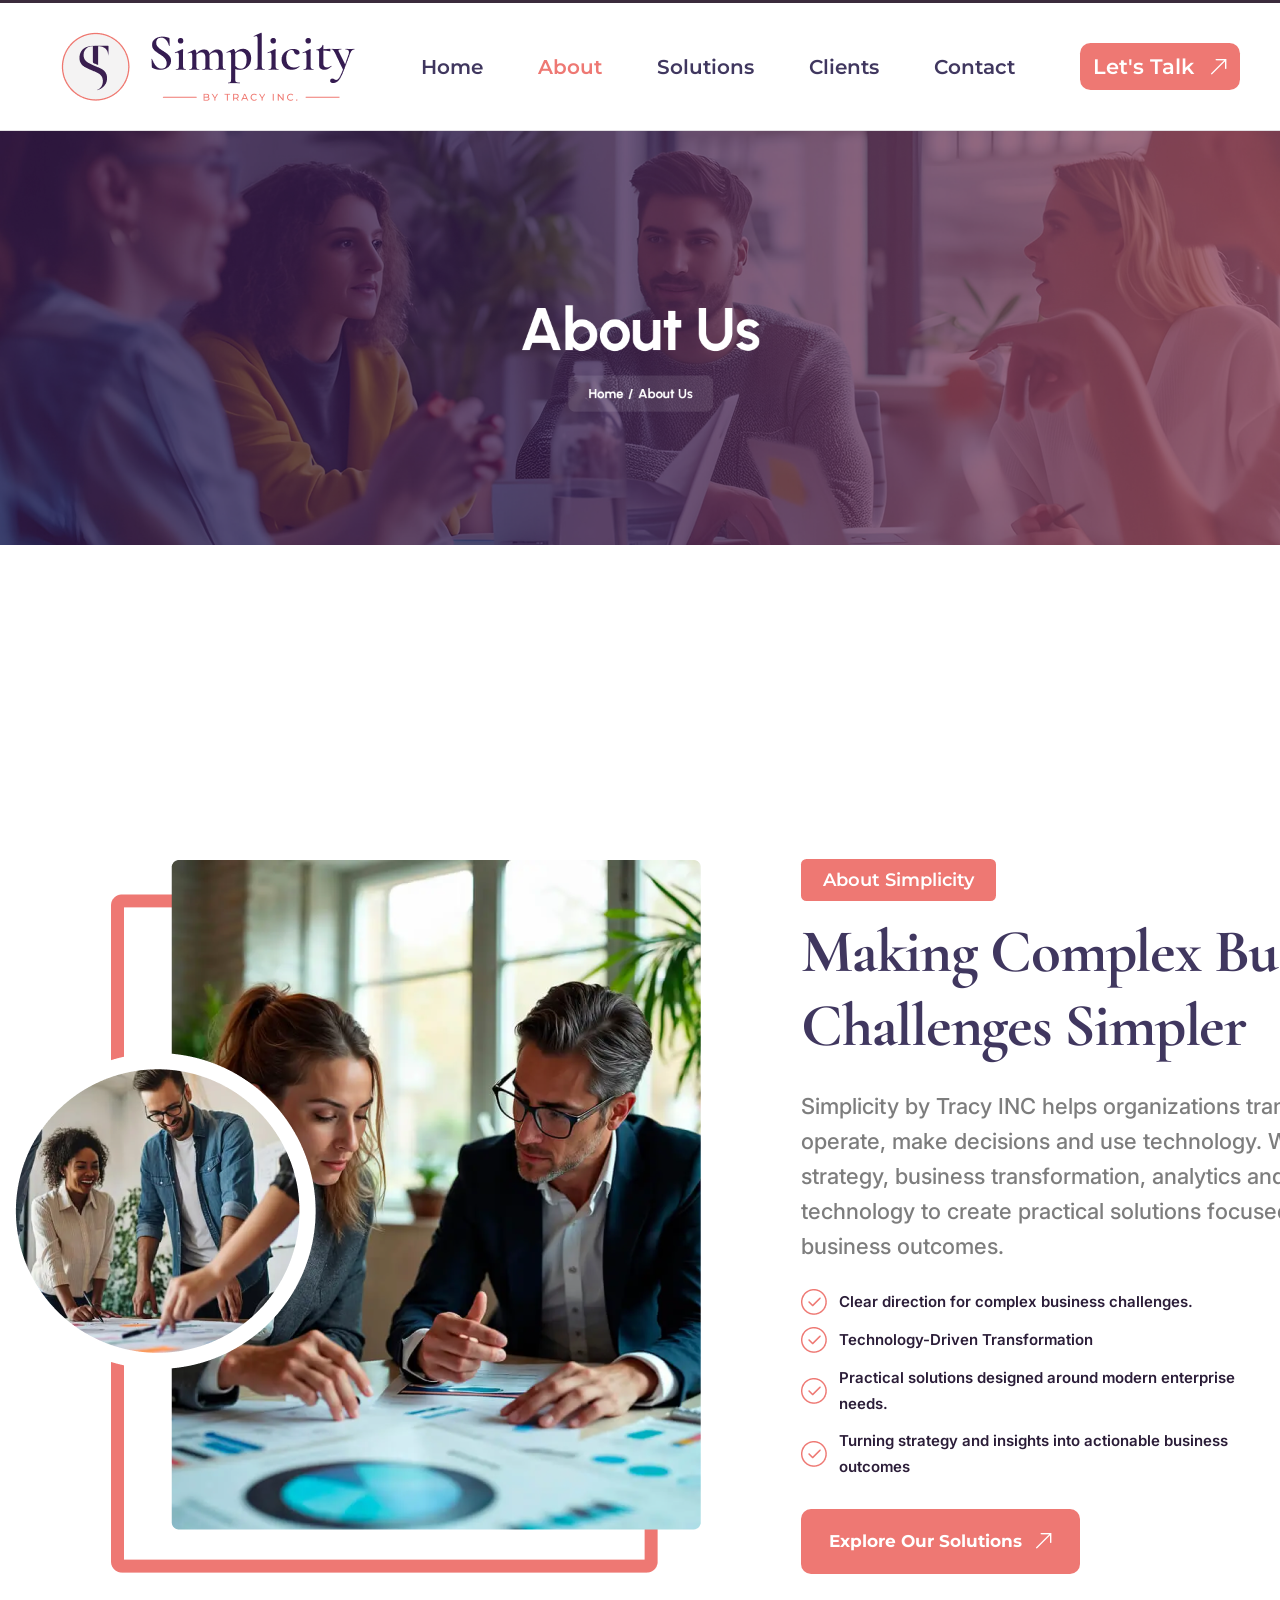
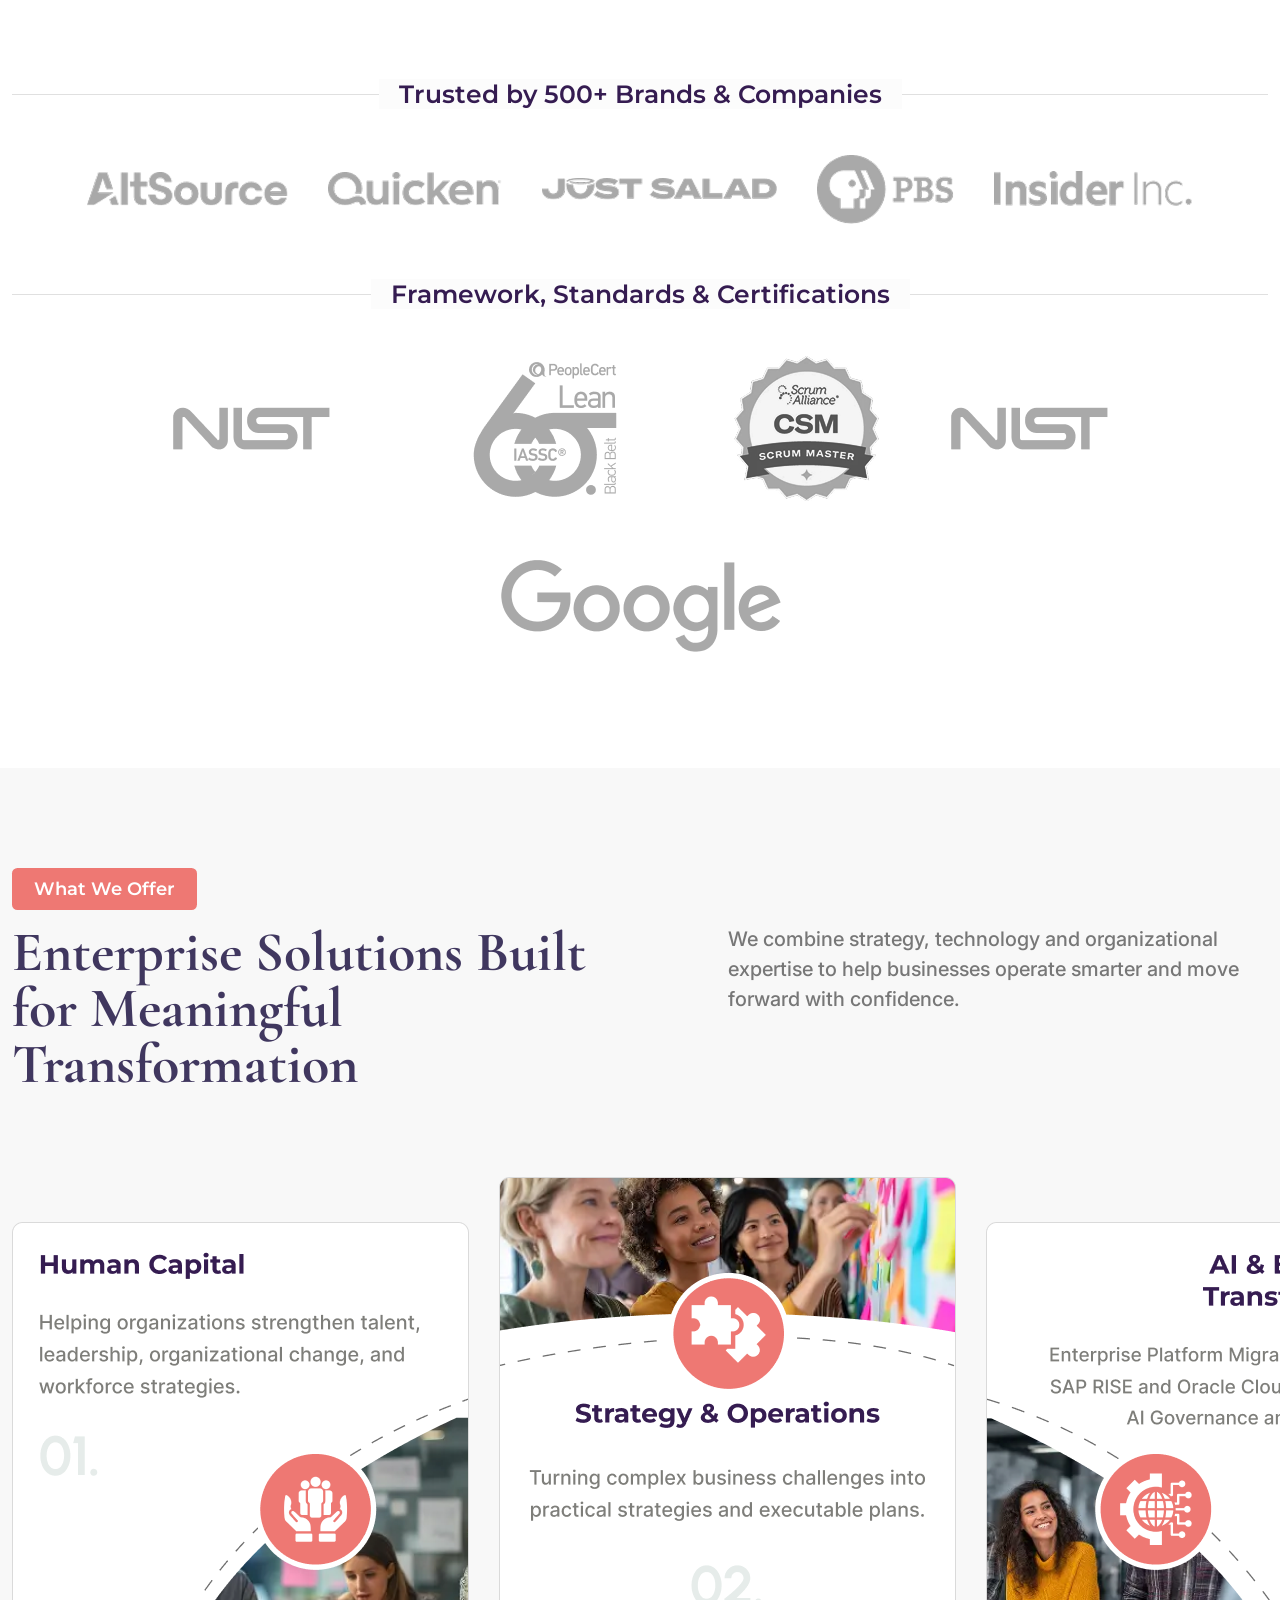
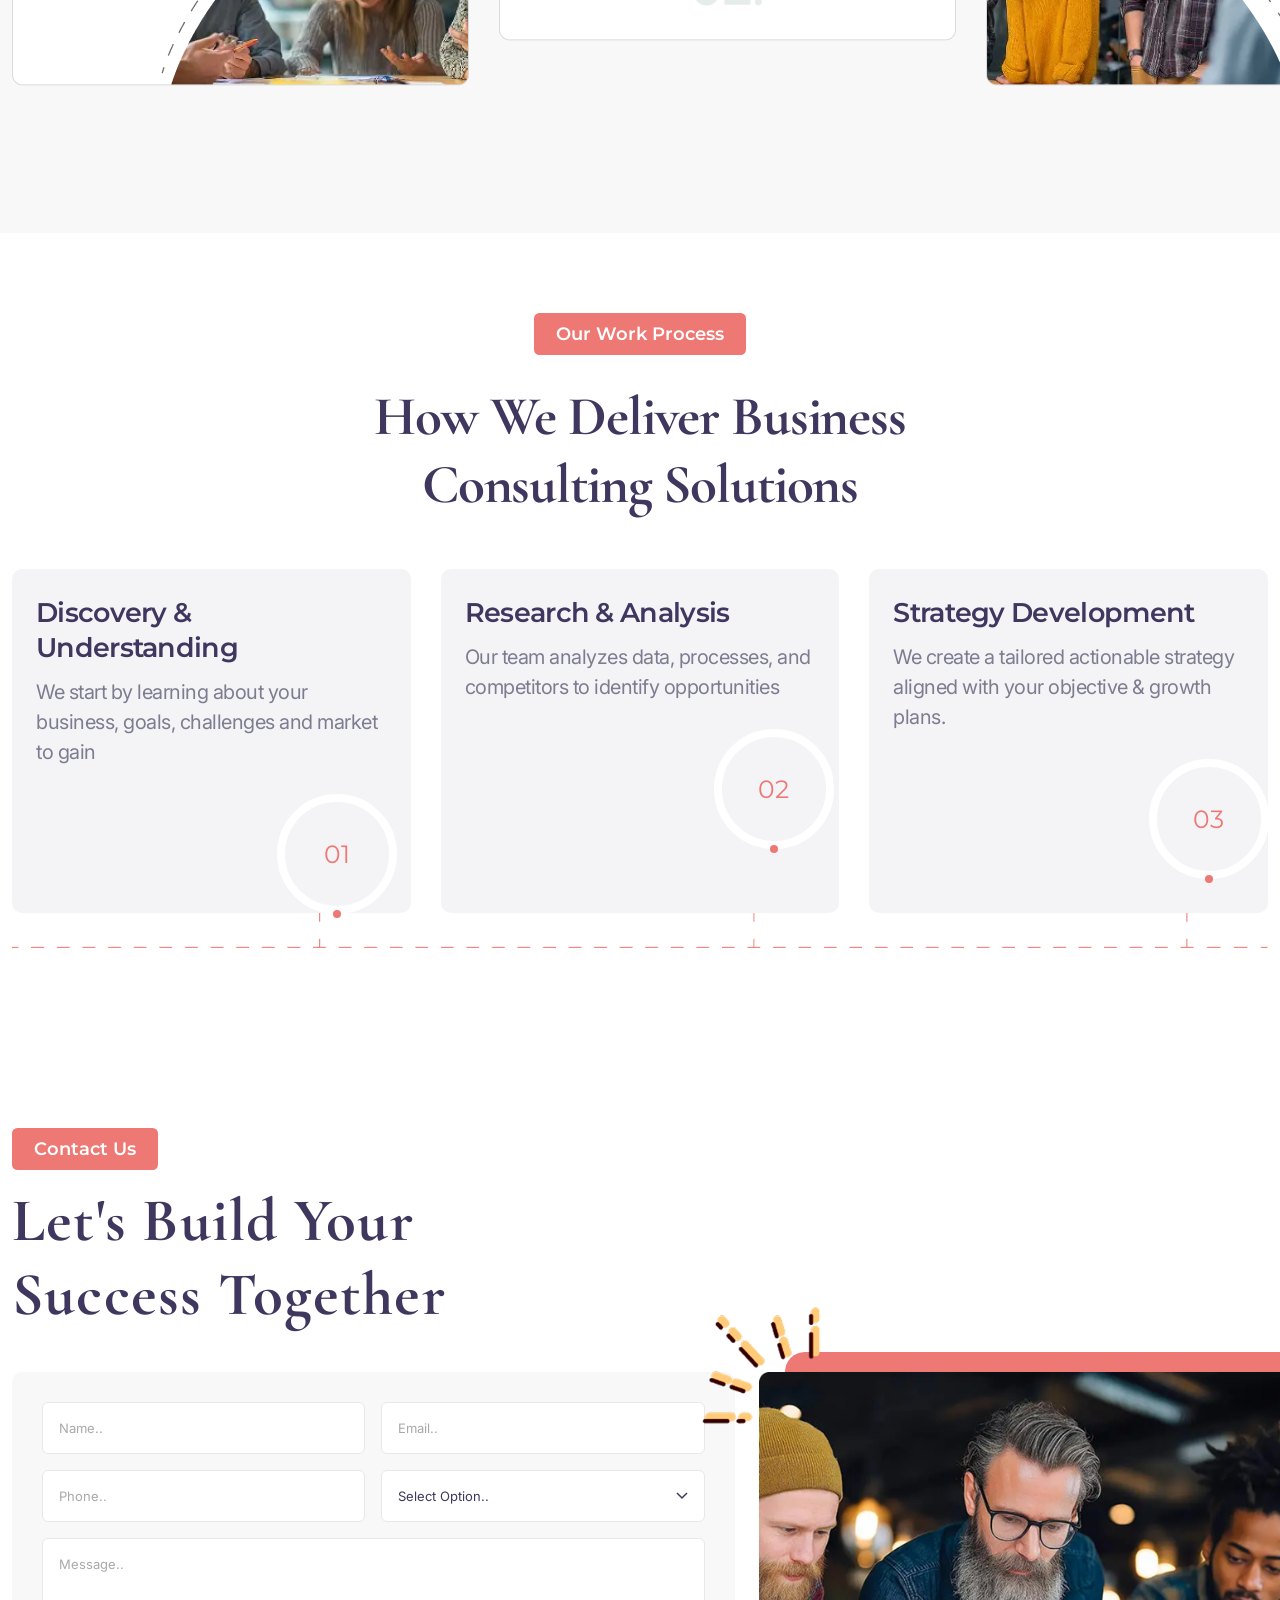
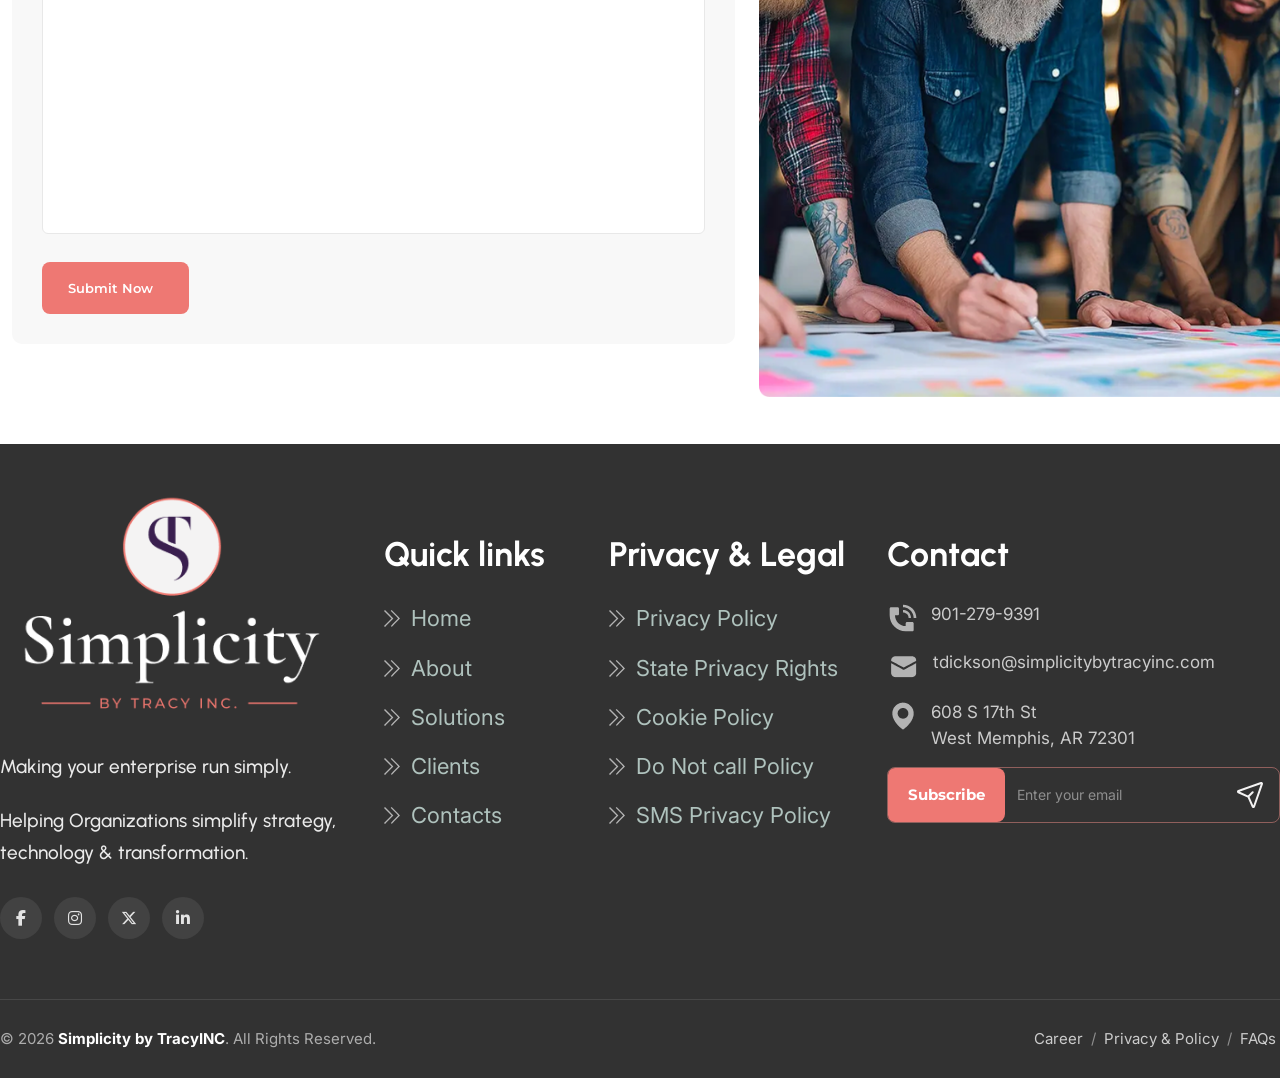
==== commit 596f9a53: "Update navigation links and implement fixed header for improved site usability and aesthetics" ====
--- a/about.html
+++ b/about.html
@@ -92,14 +92,14 @@
       </button>
 
       <nav class="main-nav" id="mainNav">
-        <a href="#home" class="nav-link active">Home</a>
-        <a href="#solutions" class="nav-link">About</a>
-        <a href="#solutions" class="nav-link">Solutions</a>
-        <a href="#testimonials" class="nav-link">Clients</a>
-        <a href="#contact" class="nav-link">Contact</a>
+        <a href="index.html" class="nav-link active">Home</a>
+        <a href="about.html" class="nav-link">About</a>
+        <a href="solution.html" class="nav-link">Solutions</a>
+        <a href="client.html" class="nav-link">Clients</a>
+        <a href="contact.html" class="nav-link">Contact</a>
       </nav>
 
-      <a href="#contact" class="btn-talk">Let's Talk <img src="asset/images/arrow.webp" alt=""></a>
+      <a href="contact.html" class="btn-talk">Let's Talk <img src="asset/images/arrow.webp" alt=""></a>
 
     </div>
   </header>
@@ -170,7 +170,7 @@
 
 
 
-            <a href="#solutions" class="btn-explore">Explore Our Solutions
+            <a href="solution.html" class="btn-explore">Explore Our Solutions
 
 
               <img src="asset/images/arrow.webp" alt="">
@@ -449,11 +449,11 @@
       <div class="footer-col">
         <h4>Quick links</h4>
         <ul>
-          <li><a href="#home"> <img src="asset/images/footer_arrow.png" alt=""> Home</a></li>
-          <li><a href="#about"> <img src="asset/images/footer_arrow.png" alt=""> About</a></li>
-          <li><a href="#solutions"> <img src="asset/images/footer_arrow.png" alt=""> Solutions</a></li>
-          <li><a href="#testimonials"> <img src="asset/images/footer_arrow.png" alt=""> Clients</a></li>
-          <li><a href="#contact"> <img src="asset/images/footer_arrow.png" alt=""> Contacts</a></li>
+          <li><a href="index.html"> <img src="asset/images/footer_arrow.png" alt=""> Home</a></li>
+          <li><a href="about.html"> <img src="asset/images/footer_arrow.png" alt=""> About</a></li>
+          <li><a href="solution.html"> <img src="asset/images/footer_arrow.png" alt=""> Solutions</a></li>
+          <li><a href="client.html"> <img src="asset/images/footer_arrow.png" alt=""> Clients</a></li>
+          <li><a href="contact.html"> <img src="asset/images/footer_arrow.png" alt=""> Contacts</a></li>
         </ul>
       </div>
 
--- a/asset/css/style.css
+++ b/asset/css/style.css
@@ -2502,4 +2502,31 @@
     .contact-title {
         font-size: 24px;
     }
+}
+
+
+
+.site-header {
+    position: fixed;
+    top: 0;
+    left: 0;
+    width: 100%;
+    z-index: 1000;
+
+    border-top: 3px solid #3b2b3c;
+    border-bottom: 1px solid rgba(59, 43, 60, 0.15);
+    background: var(--white-color);
+
+    transition: box-shadow 0.3s ease, background 0.3s ease;
+}
+
+.site-header.scrolled {
+    box-shadow: 0 10px 30px rgba(0, 0, 0, 0.08);
+}
+
+/* Header fixed হয়ে যাওয়ায় content-টা header-এর নিচে চাপা পড়বে,
+   তাই body-তে header-এর height যতটুকু ততটুকু padding-top দিতে হবে */
+body {
+    padding-top: 96px;
+    /* তোমার header-এর আসল height অনুযায়ী মান বদলাও (ইন্সপেক্টর দিয়ে মেপে নাও) */
 }
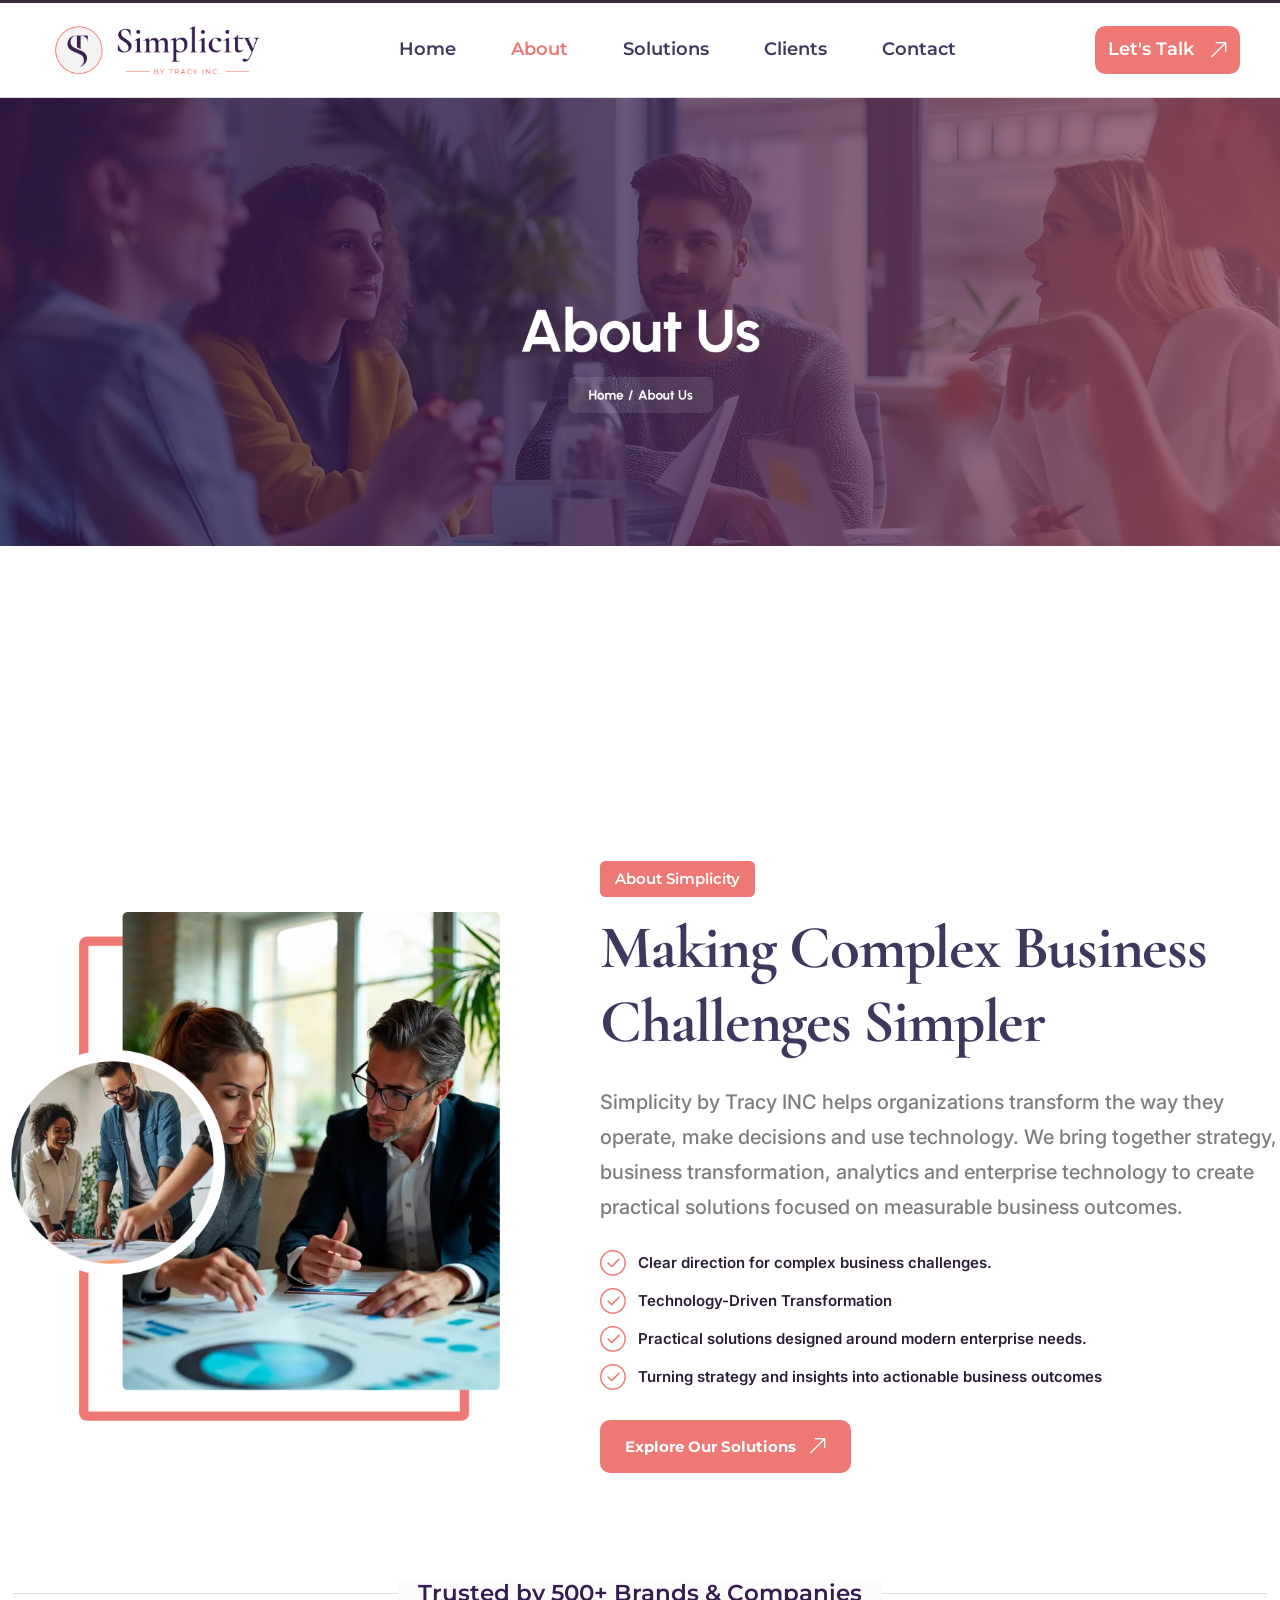
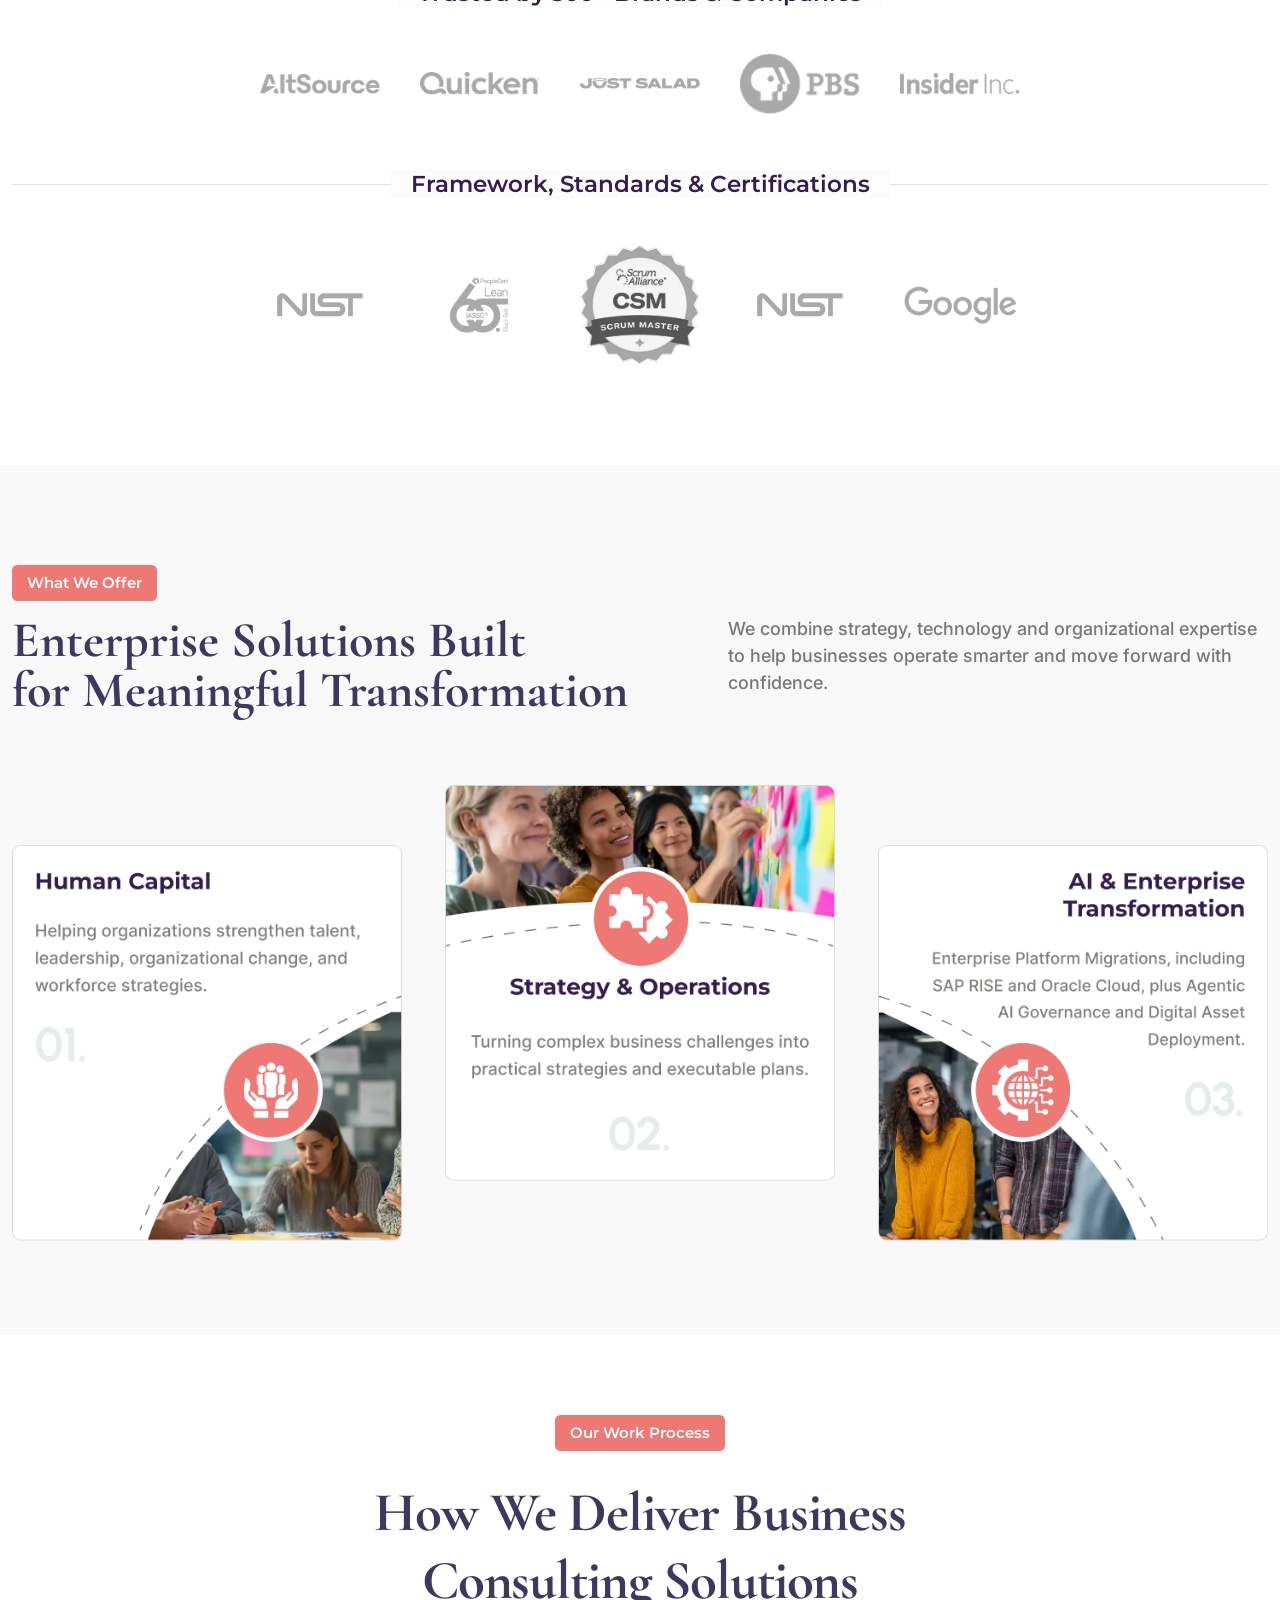
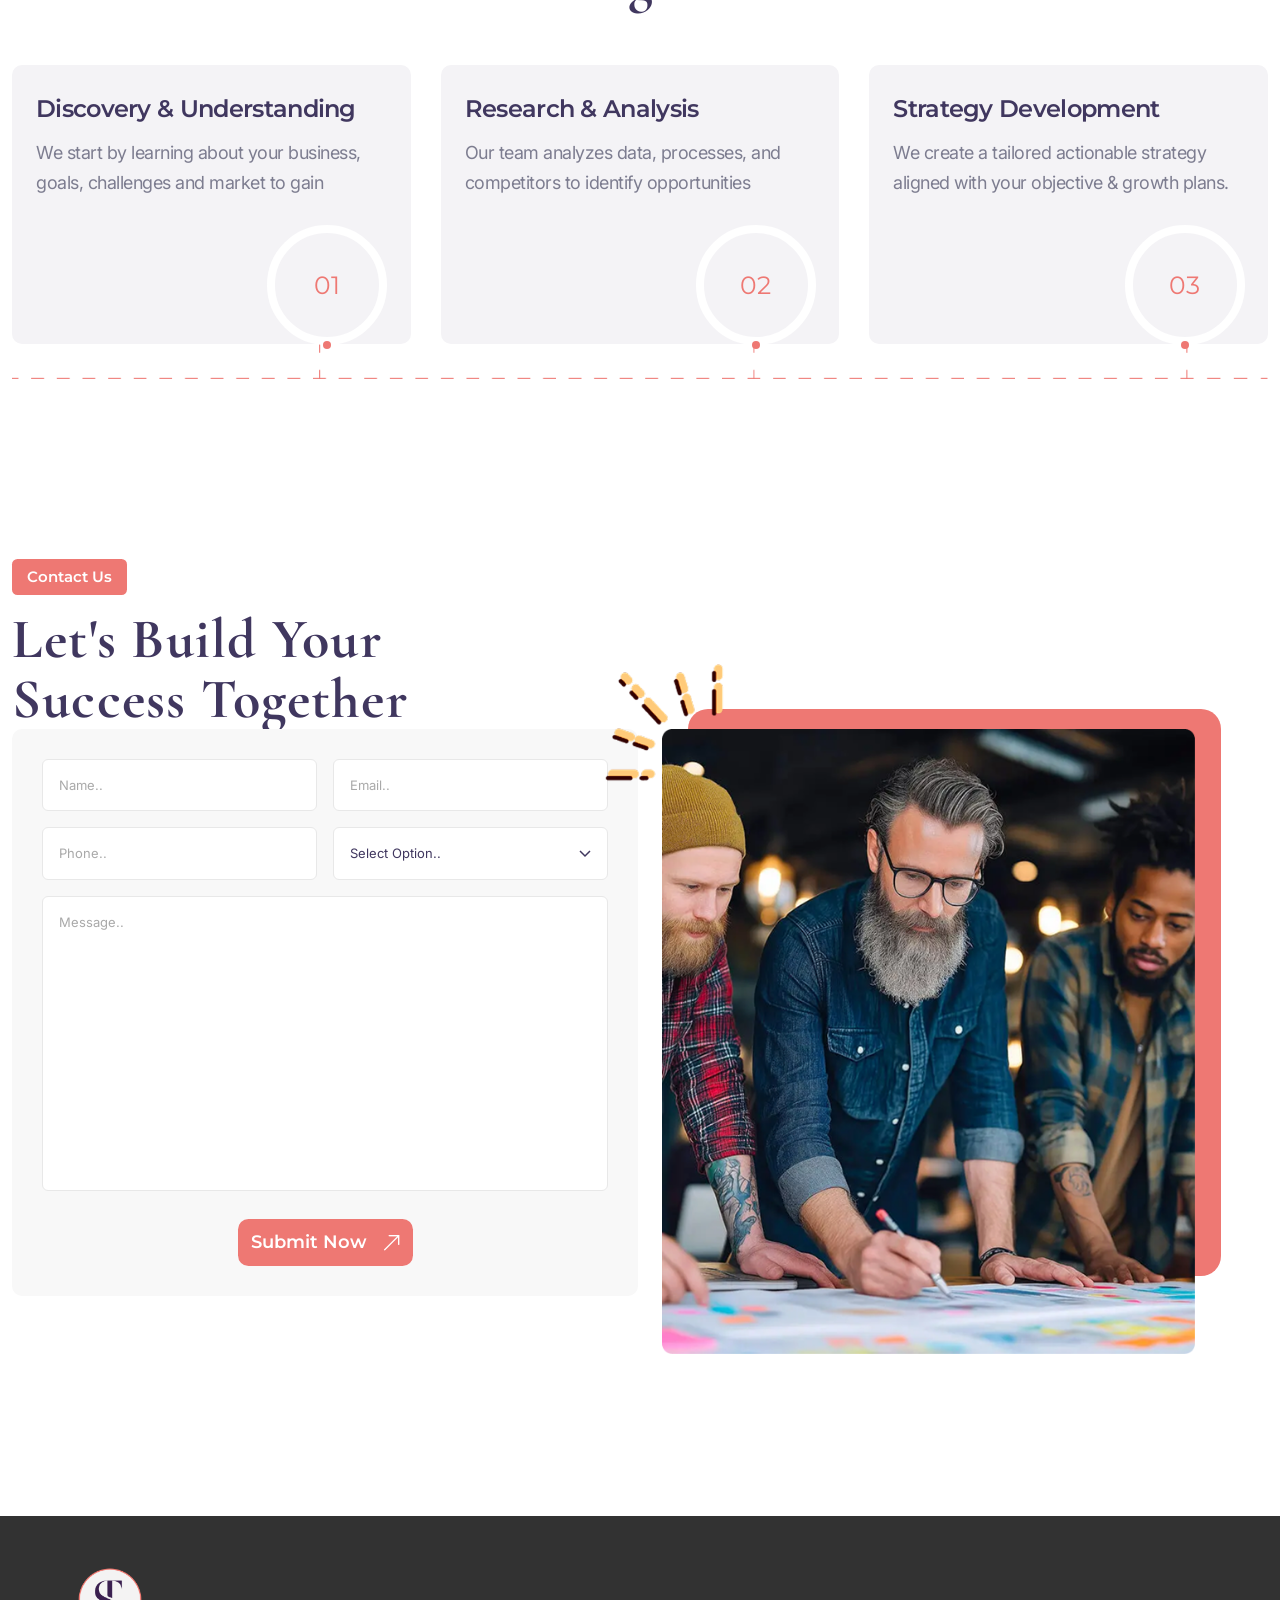
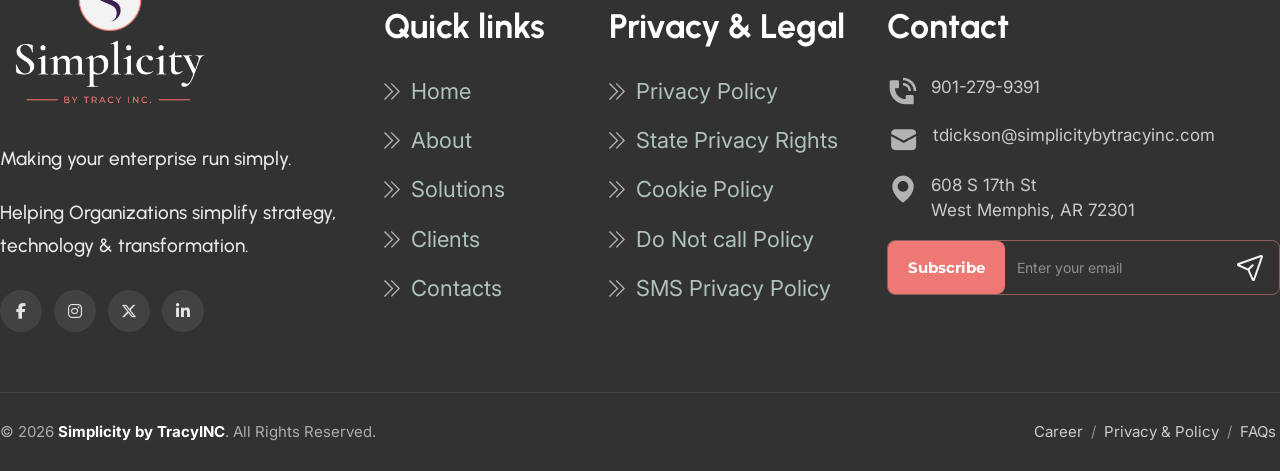
==== commit c64c9639: "Add favicon and enhance button styles across multiple pages; improve user interaction and visual con" ====
--- a/about.html
+++ b/about.html
@@ -8,6 +8,8 @@
   <meta name="viewport" content="width=device-width, initial-scale=1.0">
 
   <title>Simpli City</title>
+  <link rel="shortcut icon" href="asset/images/main-logo.webp" type="image/x-icon">
+
 
 
   <!-- ========================================
@@ -99,8 +101,12 @@
         <a href="contact.html" class="nav-link">Contact</a>
       </nav>
 
-      <a href="contact.html" class="btn-talk">Let's Talk <img src="asset/images/arrow.webp" alt=""></a>
-
+<a href="contact.html" class="btn-talk">
+  <span class="btn-text">
+    <span class="btn-text-inner" data-text="Let's Talk">Let's Talk</span>
+  </span>
+  <img src="asset/images/arrow.webp" alt="">
+</a>
     </div>
   </header>
 
@@ -109,10 +115,10 @@
 
 
 
-  <section class="page-banner">
-      
-        <img src="asset/images/about-banner-bg.webp" alt="">
- 
+    <section class="page-banner">
+
+      <img src="asset/images/about-banner-bg.webp" alt="">
+
     </section>
 
 
@@ -170,12 +176,14 @@
 
 
 
-            <a href="solution.html" class="btn-explore">Explore Our Solutions
-
-
-              <img src="asset/images/arrow.webp" alt="">
-
-            </a>
+          <div class="hero-btns">
+              <a href="solution.html" class="btn-explore">
+                <span class="btn-text">
+                  <span class="btn-text-inner" data-text="Explore Our Solutions">Explore Our Solutions</span>
+                </span>
+                <img src="asset/images/arrow.webp" alt="">
+              </a>
+            </div>
 
             </a>
           </div>
@@ -284,57 +292,58 @@
 
 
 
-    
-<!-- ========================================
+
+    <!-- ========================================
      Our Work Process Section
 ======================================== -->
 
-<section class="process-section">
-  <div class="container">
-
-    <div class="process-heading text-center">
-      <span class="offer-badge">Our Work Process</span>
-      <h2 class="process-title">How We Deliver Business<br>Consulting Solutions</h2>
-    </div>
-
-    <div class="process-cards">
-      <div class="process-card">
-        <h3>Discovery &amp; Understanding</h3>
-        <p>We start by learning about your business, goals, challenges and market to gain</p>
-         <div class="process-number-wrap process-number-wrap-one  "><span class="process-number">01</span>
-         <span class="track-dot "></span></div>
-      </div>
-
-      <div class="process-card">
-        <h3>Research &amp; Analysis</h3>
-        <p>Our team analyzes data, processes, and competitors to identify opportunities</p>
-        <div class="process-number-wrap"><span class="process-number">02</span>
-        
-             <span class="track-dot "></span>
-        </div>
-      
-      </div>
-
-      <div class="process-card">
-        <h3>Strategy Development</h3>
-        <p>We create a tailored actionable strategy aligned with your objective &amp; growth plans.</p>
-        <div class="process-number-wrap process-number-wrap-two"><span class="process-number">03</span>
-        
-             <span class="track-dot "></span>
-        </div>
-      </div>
-    </div>
-
-    <div class="">
-     <img src="asset/images/process-track.webp" alt="">
-    </div>
-
-  </div>
-</section>
-
-
-
-  
+    <section class="process-section">
+      <div class="container">
+
+        <div class="process-heading text-center">
+          <span class="offer-badge">Our Work Process</span>
+          <h2 class="process-title">How We Deliver Business<br>Consulting Solutions</h2>
+        </div>
+
+        <div class="process-cards">
+          <div class="process-card">
+            <h3>Discovery &amp; Understanding</h3>
+            <p>We start by learning about your business, goals, challenges and market to gain</p>
+            <div class="process-number-wrap process-number-wrap-one  "><span class="process-number">01</span>
+              <span class="track-dot "></span>
+            </div>
+          </div>
+
+          <div class="process-card">
+            <h3>Research &amp; Analysis</h3>
+            <p>Our team analyzes data, processes, and competitors to identify opportunities</p>
+            <div class="process-number-wrap"><span class="process-number">02</span>
+
+              <span class="track-dot "></span>
+            </div>
+
+          </div>
+
+          <div class="process-card">
+            <h3>Strategy Development</h3>
+            <p>We create a tailored actionable strategy aligned with your objective &amp; growth plans.</p>
+            <div class="process-number-wrap process-number-wrap-two"><span class="process-number">03</span>
+
+              <span class="track-dot "></span>
+            </div>
+          </div>
+        </div>
+
+        <div class="">
+          <img src="asset/images/process-track.webp" alt="">
+        </div>
+
+      </div>
+    </section>
+
+
+
+
 
     <section class="contact-section">
 
@@ -385,12 +394,14 @@
                   <textarea rows="12" placeholder="Message.."></textarea>
                 </div>
 
-                <button type="submit" class="contact-submit-btn">
-                  <span class="talk-text">Submit Now</span>
-                  <span class="talk-icon">
-                    <i class="fa-solid fa-arrow-up-right"></i>
-                  </span>
-                </button>
+                          <div>
+  <a href="contact.html" class="btn-talk">
+    <span class="btn-text">
+      <span class="btn-text-inner" data-text="Submit Now">Submit Now</span>
+    </span>
+    <img src="asset/images/arrow.webp" alt="">
+  </a>
+</div>
 
               </form>
 
--- a/asset/css/style.css
+++ b/asset/css/style.css
@@ -40,6 +40,13 @@
 /* ========================================
    Body
 ======================================== */
+
+
+html,
+body {
+    overflow-x: hidden;
+    max-width: 100%;
+}
 
 body {
     font-family: var(--font-body);
@@ -1611,6 +1618,7 @@
 .contact-section {
     padding: 100px 0;
     background: #ffffff;
+    margin-bottom: 120px;
 }
 
 .contact-section .offer-badge {
@@ -1874,9 +1882,9 @@
 }
 
 .footer-desc {
-   
+
     font-size: 19px;
-     font-family: "Urbanist", sans-serif;
+    font-family: "Urbanist", sans-serif;
     letter-spacing: 0px;
     font-weight: 500;
     color: #EBEBEB;
@@ -2143,8 +2151,8 @@
 .page-banner {
 
     height: 663px;
-    
-   
+
+
 }
 
 
@@ -2188,7 +2196,7 @@
 }
 
 .process-card h3 {
-        font-family: "Montserrat", sans-serif;
+    font-family: "Montserrat", sans-serif;
 
     font-size: 27px;
     font-weight: 600;
@@ -2204,7 +2212,7 @@
     line-height: 30px;
     letter-spacing: -0.5px;
     color: #7d7d90;
-  
+
 }
 
 /* --- Timeline track --- */
@@ -2263,11 +2271,27 @@
     display: flex;
     align-items: center;
     justify-content: center;
-    font-family: var(--font-heading); /* Montserrat - clean digits */
+    font-family: var(--font-heading);
+    /* Montserrat - clean digits */
     font-weight: 400;
     font-size: 25px;
     color: var(--primary-color);
 }
+
+
+/* ========================================
+   Process Card Hover Effect
+======================================== */
+
+.process-number {
+    transition: background 0.35s ease, color 0.35s ease;
+}
+
+.process-card:hover .process-number {
+    background: var(--primary-color);
+    color: var(--white-color);
+}
+
 /* --- Responsive --- */
 
 @media (max-width: 991px) {
@@ -2298,8 +2322,8 @@
 }
 
 
-.process-number-wrap-one{
- display: flex;
+.process-number-wrap-one {
+    display: flex;
     justify-content: center;
     position: relative;
     z-index: 1;
@@ -2307,8 +2331,8 @@
     left: 126px;
 }
 
-.process-number-wrap-two{
- display: flex;
+.process-number-wrap-two {
+    display: flex;
     justify-content: center;
     position: relative;
     z-index: 1;
@@ -2317,7 +2341,7 @@
 }
 
 
-.services-grid-section{
+.services-grid-section {
     padding-top: 100px !important;
 }
 
@@ -2330,7 +2354,7 @@
     background: #ffffff;
 }
 
-.contact-page{
+.contact-page {
     padding-top: 0px;
 }
 
@@ -2353,9 +2377,9 @@
 .contact-wrapper-new {
     display: grid;
     grid-template-columns: 600px 1fr;
-    gap: 0;
+    gap: 30px;
     margin-top: 40px;
-    background: #f5f5f5;
+
     border-radius: 12px;
     overflow: hidden;
 }
@@ -2379,6 +2403,8 @@
 
 .contact-form-area-new {
     padding: 40px;
+    background: #f5f5f5;
+    border-radius: 12px;
 }
 
 .contact-form-new {
@@ -2505,7 +2531,7 @@
 }
 
 
-
+/* 
 .site-header {
     position: fixed;
     top: 0;
@@ -2524,9 +2550,658 @@
     box-shadow: 0 10px 30px rgba(0, 0, 0, 0.08);
 }
 
-/* Header fixed হয়ে যাওয়ায় content-টা header-এর নিচে চাপা পড়বে,
-   তাই body-তে header-এর height যতটুকু ততটুকু padding-top দিতে হবে */
+
 body {
     padding-top: 96px;
-    /* তোমার header-এর আসল height অনুযায়ী মান বদলাও (ইন্সপেক্টর দিয়ে মেপে নাও) */
+} */
+
+
+
+
+
+/* ========================================
+   Contact Info Row
+======================================== */
+
+.contact-info-row {
+    display: grid;
+    grid-template-columns: repeat(3, 1fr);
+    gap: 24px;
+}
+
+.contact-info-card {
+    display: flex;
+    align-items: center;
+    gap: 16px;
+    background: #f4f3f2;
+    border-radius: 10px;
+    padding: 18px 22px;
+}
+
+.contact-info-icon {
+    flex-shrink: 0;
+    width: 46px;
+    height: 46px;
+    border-radius: 50%;
+    background: var(--white-color);
+    color: var(--primary-color);
+    display: flex;
+    align-items: center;
+    justify-content: center;
+    font-size: 17px;
+    box-shadow: 0 4px 10px rgba(0, 0, 0, 0.06);
+}
+
+.contact-info-text span {
+    display: block;
+    font-family: var(--font-body);
+    font-size: 13px;
+    color: #8b8b95;
+    margin-bottom: 4px;
+}
+
+.contact-info-text strong {
+    display: block;
+    font-family: var(--font-heading);
+    font-size: 16px;
+    font-weight: 700;
+    color: var(--secondary-color);
+}
+
+/* --- Responsive --- */
+
+@media (max-width: 767px) {
+    .contact-info-row {
+        grid-template-columns: 1fr;
+        gap: 16px;
+    }
+}
+
+
+
+
+
+
+
+
+
+/* ---------------------------------------------------------------------------------------------------------------------------------------------------- */
+
+
+@media only screen and (min-width:1000px) and (max-width: 1650px) {
+
+    html,
+    body {
+        overflow-x: hidden;
+        max-width: 100%;
+    }
+
+
+    .container {
+        max-width: 1300px;
+    }
+
+
+
+    /*  -------------------------------------Hero Section------------------------------------------------- */
+
+    .brand img {
+        width: 220px;
+    }
+
+
+    .nav-link {
+        font-family: var(--font-heading);
+        font-size: 18px;
+        font-weight: 600;
+        color: var(--secondary-color);
+        text-decoration: none;
+        transition: color 0.2s ease;
+    }
+
+
+    .btn-talk {
+        display: inline-flex;
+        align-items: center;
+        gap: 17px;
+        background: var(--primary-color);
+        color: var(--white-color);
+        font-family: var(--font-heading);
+        font-weight: 600;
+        font-size: 18px;
+        padding: 13px;
+        border-radius: 10.5px;
+        text-decoration: none;
+        line-height: 100%;
+        letter-spacing: 0%;
+    }
+
+
+    .hero-tag {
+        display: inline-block;
+        font-family: var(--font-heading);
+        font-size: 16px;
+        font-weight: 600;
+        color: var(--white-color);
+        border: 1px solid rgba(238, 139, 133, 0.7);
+        border-radius: 6px;
+        padding: 10px 18px;
+        margin-bottom: 34px;
+        height: 43px;
+        width: 250px;
+        line-height: 22px;
+        letter-spacing: 0px;
+        font-family: "Montserrat", sans-serif;
+        text-align: center;
+    }
+
+    .hero-title {
+        font-family: "Cormorant Garamond", serif;
+        font-weight: 500;
+        font-size: 80px;
+        line-height: 100%;
+        letter-spacing: 0%;
+        color: var(--white-color);
+        margin-bottom: 30px;
+        max-width: 830px;
+    }
+
+
+    .hero-text {
+        font-family: var(--font-body);
+        color: rgba(255, 255, 255, 0.85);
+        font-size: 25px;
+        line-height: 1.6;
+        max-width: 759px;
+        margin-bottom: 36px;
+        font-weight: 400;
+    }
+
+
+
+    .btn-explore {
+        display: inline-flex;
+        align-items: center;
+        gap: 14px;
+        background: var(--primary-color);
+        color: var(--white-color);
+        font-family: var(--font-heading);
+        font-weight: 700;
+        font-size: 15px;
+        padding: 16px 25px;
+        border-radius: 10px;
+        text-decoration: none;
+        transition: background 0.2s ease, transform 0.2s ease;
+    }
+
+
+    /*  -------------------------------------   What We Offer ------------------------------------------------- */
+
+
+    .offer-badge {
+        display: inline-flex;
+        font-family: "Montserrat", sans-serif;
+        align-items: center;
+        justify-content: center;
+        padding: 8px 20px;
+        margin-bottom: 14px;
+        background: #EE7873;
+        color: var(--white-color);
+        border-radius: 5.5px;
+        font-size: 16px;
+        font-weight: 600;
+        line-height: 22px;
+        letter-spacing: 0px;
+    }
+
+
+
+    .offer-title {
+        font-family: "Cormorant Garamond", serif;
+        color: var(--secondary-color);
+        font-size: 50px;
+        line-height: 100%;
+        letter-spacing: 0px;
+        font-weight: 700;
+        margin: 0;
+        max-width: 700px;
+    }
+
+
+    .offer-description p {
+        font-family: var(--font-body);
+        color: #777;
+        font-size: 14px;
+        line-height: 1.5;
+        font-weight: 500;
+        margin: 0;
+        max-width: 597px;
+        max-height: 67px;
+        font-size: 18px;
+    }
+
+
+    .card-container img {
+        width: 390px;
+    }
+
+
+    .frame-imge-2 {
+        position: relative;
+        top: -60px;
+    }
+
+
+    .offer-section {
+        position: relative;
+        width: 100%;
+        padding: 100px 0 0px;
+        background: #f8f8f8;
+        overflow: hidden;
+        height: 900px;
+    }
+
+
+    /*  -------------------------------------   About Section ------------------------------------------------- */
+
+
+    .about-container {
+        display: flex;
+        align-items: center;
+        justify-content: space-between;
+        gap: 100px;
+        flex-wrap: wrap;
+        max-width: 1300px;
+        margin: 0px auto;
+    }
+
+    .image-wrapper img {
+        width: 500px;
+    }
+
+    .offer-section {
+        position: relative;
+        width: 100%;
+        padding: 100px 0 0px;
+        background: #f8f8f8;
+        overflow: hidden;
+        height: 870px;
+    }
+
+
+
+    .offer-badge {
+        display: inline-flex;
+        font-family: "Montserrat", sans-serif;
+        align-items: center;
+        justify-content: center;
+        padding: 7px 15px;
+        margin-bottom: 14px;
+        background: #EE7873;
+        color: var(--white-color);
+        border-radius: 5.5px;
+        font-size: 15px;
+        font-weight: 600;
+        line-height: 22px;
+        letter-spacing: 0px;
+    }
+
+
+    .description {
+        color: #7d7d7d;
+        font-size: 20px;
+        line-height: 1.6;
+        margin-bottom: 25px;
+        width: 700px;
+        line-height: 35px;
+        letter-spacing: 0px;
+        font-weight: 500;
+        font-family: var(--font-body);
+    }
+
+
+    .row-title span {
+        background: #fcfcfc;
+        padding: 0 20px;
+        color: #351C51;
+        font-weight: 600;
+        font-size: 23px;
+        line-height: 41px;
+        letter-spacing: 0px;
+    }
+
+    .logo-item img {
+        max-width: 120px;
+        height: auto;
+        filter: grayscale(100%);
+        opacity: 0.7;
+        transition: opacity 0.3s ease;
+    }
+
+
+    /*  -------------------------------------   why Section ------------------------------------------------- */
+
+
+    .why-title {
+        font-family: "Playfair Display", serif;
+        font-size: 45px;
+        line-height: 64px;
+        letter-spacing: -1.15px;
+        font-weight: 700;
+        color: var(--white-color);
+        margin: 0;
+        width: 620px;
+        height: 57px;
+    }
+
+    .why-header {
+        display: grid;
+        grid-template-columns: 1.1fr 0.9fr;
+        align-items: start;
+        gap: 100px;
+        margin: 80px 0px;
+    }
+
+
+    .why-header-right p {
+        font-family: var(--font-body);
+        color: rgba(255, 255, 255, 0.78);
+        font-size: 22px;
+        line-height: 36px;
+        font-weight: 500;
+        letter-spacing: 0px;
+    }
+
+    .why-section {
+
+        height: 1052px;
+        background-image: url('../images/why-section-bg.webp');
+        background-size: cover;
+        background-position: center center;
+        background-repeat: no-repeat;
+        overflow: hidden;
+
+    }
+
+
+    .why-imge-3 {
+        position: absolute;
+        top: -407px;
+        left: 960px;
+    }
+
+    .why-imge-4 {
+        position: relative;
+        top: -742px;
+        left: 840px;
+    }
+
+
+    .why-imge-2 {
+        position: absolute;
+        top: -376px;
+        left: -38px;
+    }
+
+    .why-imge-1 {
+        position: absolute;
+        top: -676px;
+        left: 1px;
+    }
+
+    /*  -------------------------------------   service Section ------------------------------------------------- */
+
+
+    .service-card h3 {
+        font-family: "Montserrat", sans-serif;
+        font-size: 28px;
+        font-weight: 500;
+        color: #000;
+        margin-bottom: 10px;
+        line-height: 45px;
+        letter-spacing: 0px;
+    }
+
+
+    .service-card p {
+        font-family: var(--font-body);
+        font-weight: 500;
+        color: #7E7E7A;
+        font-size: 17px;
+        line-height: 32px;
+        letter-spacing: 0px;
+        margin-bottom: 22px;
+    }
+
+
+    .services-title {
+        font-family: "Cormorant Garamond", serif;
+        font-weight: 700;
+        font-size: 53px;
+        color: #351C51;
+        line-height: 68px;
+        letter-spacing: -1.14px;
+        width: 648px;
+        height: 137px;
+        margin: 0px auto;
+    }
+
+
+    /*  -------------------------------------   client Section ------------------------------------------------- */
+
+    .client-wrapper {
+        display: grid;
+        grid-template-columns: 650px 1fr;
+        align-items: center;
+        gap: 40px;
+    }
+
+
+    .client-main-image {
+        position: absolute;
+        width: 500px;
+        max-width: 100%;
+        height: 100%;
+        object-fit: contain;
+        bottom: 0;
+        left: 55%;
+        transform: translateX(-50%);
+        z-index: 2;
+    }
+
+    .review-box {
+
+        background: #F3F1EB;
+
+        padding: 24px;
+
+        border-radius: 22px;
+
+        height: 268px;
+        width: 100%;
+
+    }
+
+    .review-box h3 {
+        font-size: 20px;
+        line-height: 36px;
+        letter-spacing: 0px;
+        color: #2D3836;
+        margin-bottom: 15px;
+    }
+
+
+    .review-box p {
+        font-size: 17px;
+        line-height: 35px;
+        letter-spacing: 0px;
+        color: #2D3836;
+    }
+
+    .client-section {
+        padding: 11px 0;
+        background: #F5F5F5;
+        padding-top: 60px;
+    }
+
+
+    /*  -------------------------------------   contact Section ------------------------------------------------- */
+
+
+    .contact-title {
+        font-family: "Cormorant Garamond", serif;
+        font-size: 56px;
+        font-weight: 700;
+        line-height: 60px;
+        letter-spacing: 1.24px;
+        color: var(--secondary-color);
+        margin-bottom: 0px;
+    }
+
+    .contact-form-area {
+        max-width: 650px;
+        width: 100%;
+    }
+
+    .contact-wrapper {
+        display: grid;
+        /* grid-template-columns: 1fr 1fr; */
+        align-items: center;
+        gap: 60px;
+        margin-top: 40px;
+        align-items: center;
+        text-align: center;
+        margin: 0px auto;
+    }
+
+
+    /* -------------------------------------------------- process  --------------------------------------------------  */
+
+
+    .process-card h3 {
+        font-family: "Montserrat", sans-serif;
+        font-size: 24px;
+        font-weight: 600;
+        line-height: 35px;
+        letter-spacing: -0.69px;
+        color: var(--secondary-color);
+        margin-bottom: 12px;
+    }
+
+    .process-card p {
+        font-family: var(--font-body);
+        font-size: 18px;
+        line-height: 30px;
+        letter-spacing: -0.5px;
+        color: #7d7d90;
+    }
+
+    .process-number-wrap-one {
+        display: flex;
+        justify-content: center;
+        position: relative;
+        z-index: 1;
+        top: 27px;
+        left: 110px;
+    }
+
+    .process-number-wrap-two {
+        display: flex;
+        justify-content: center;
+        position: relative;
+        z-index: 1;
+        top: 27px;
+        left: 121px;
+    }
+
+
+    .process-number-wrap {
+        display: flex;
+        justify-content: center;
+        position: relative;
+        z-index: 1;
+        top: 27px;
+        left: 116px;
+    }
+
+
+}
+
+/* ========================================
+   Explore Button Hover Effect
+======================================== */
+
+.btn-explore {
+    transition: background 0.2s ease, gap 0.35s ease;
+}
+
+.btn-explore:hover {
+    transform: none;
+    gap: 20px;
+}
+
+/* --- Text roll --- */
+.btn-text {
+    display: inline-block;
+    overflow: hidden;
+    line-height: 1.4;
+}
+
+.btn-text-inner {
+    display: block;
+    position: relative;
+    white-space: nowrap;
+    transition: transform 0.4s cubic-bezier(0.65, 0, 0.35, 1);
+}
+
+.btn-text-inner::after {
+    content: attr(data-text);
+    position: absolute;
+    left: 0;
+    top: 100%;
+    white-space: nowrap;
+}
+
+.btn-explore:hover .btn-text-inner {
+    transform: translateY(-100%);
+}
+
+/* --- Arrow rotate --- */
+.btn-explore img {
+    transition: transform 0.35s ease;
+}
+
+.btn-explore:hover img {
+    transform: rotate(45deg);
+}
+
+
+
+/* ========================================
+   Talk Button Hover Effect
+======================================== */
+
+.btn-talk {
+    transition: background 0.2s ease, gap 0.35s ease;
+}
+
+.btn-talk:hover {
+    transform: none;
+    gap: 22px;
+}
+
+.btn-talk .btn-text {
+    line-height: 1.2;
+}
+
+.btn-talk:hover .btn-text-inner {
+    transform: translateY(-100%);
+}
+
+.btn-talk img {
+    transition: transform 0.35s ease;
+}
+
+.btn-talk:hover img {
+    transform: rotate(45deg);
 }
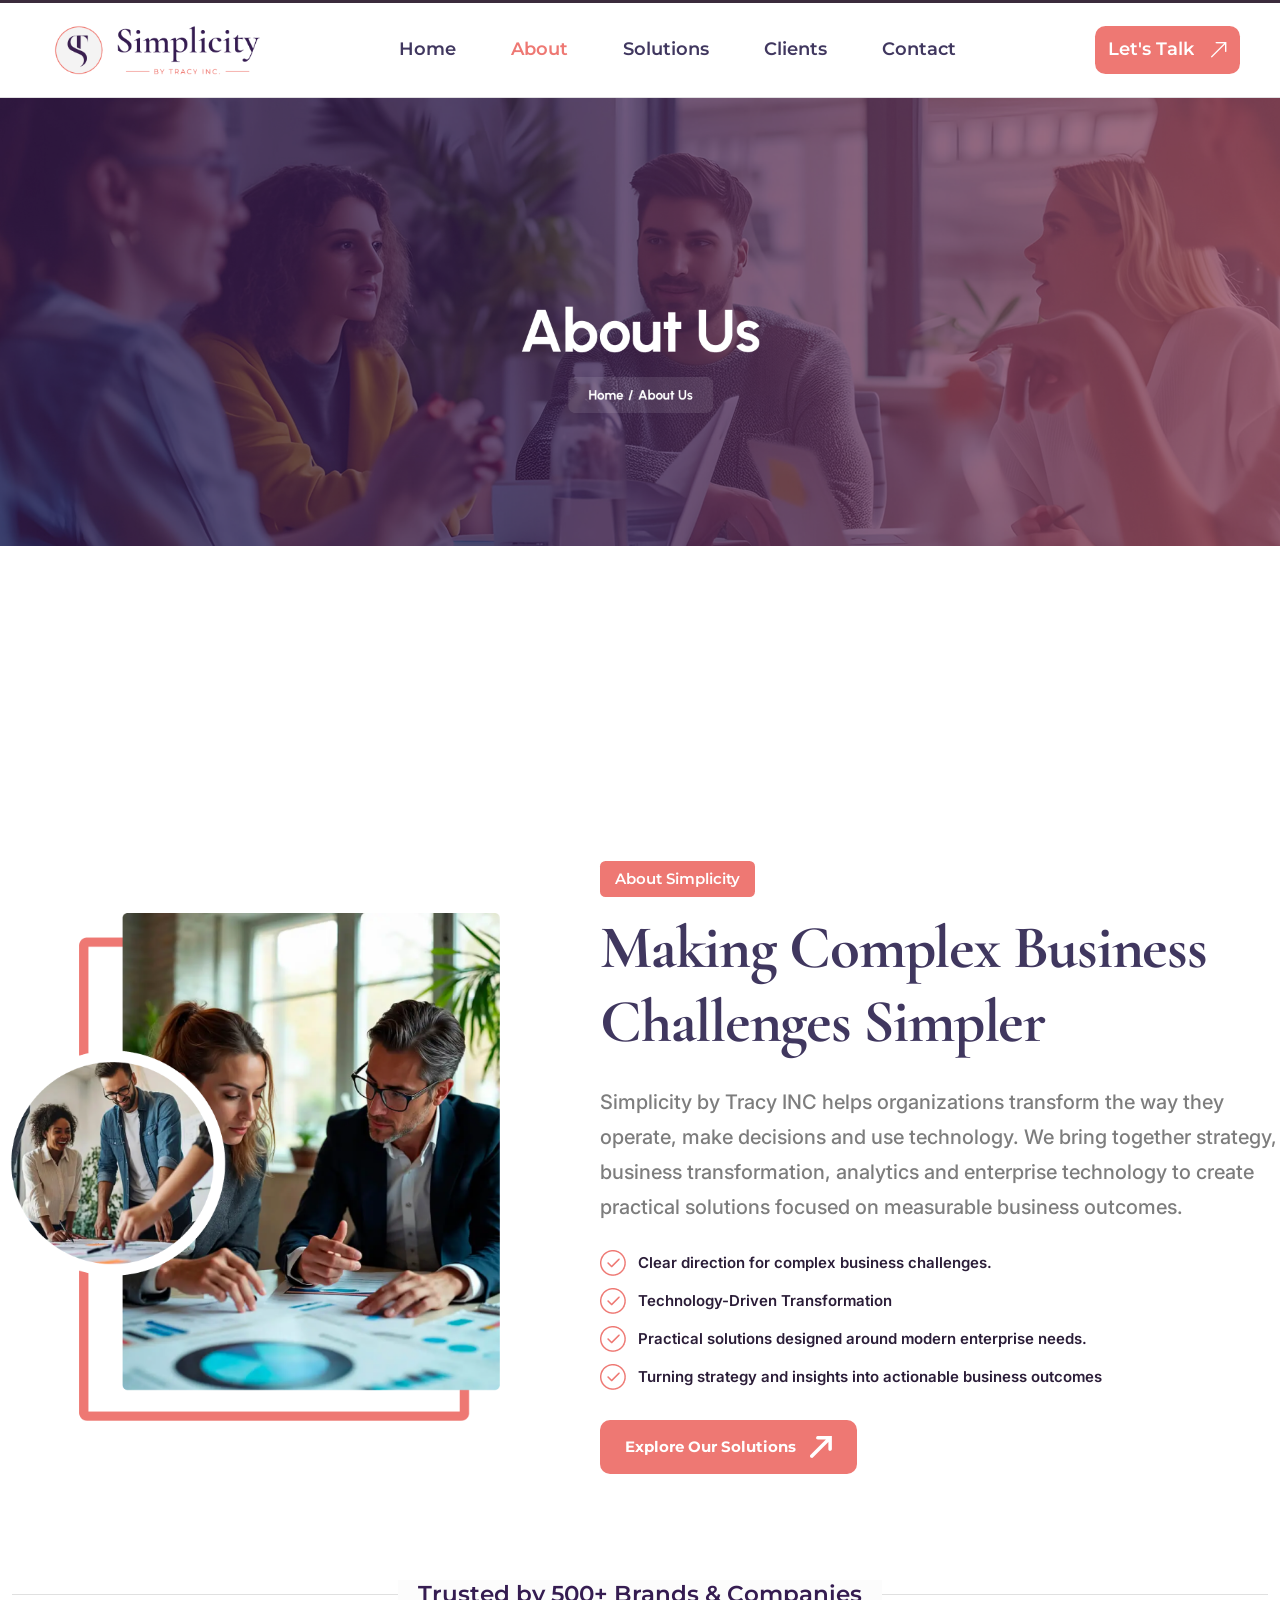
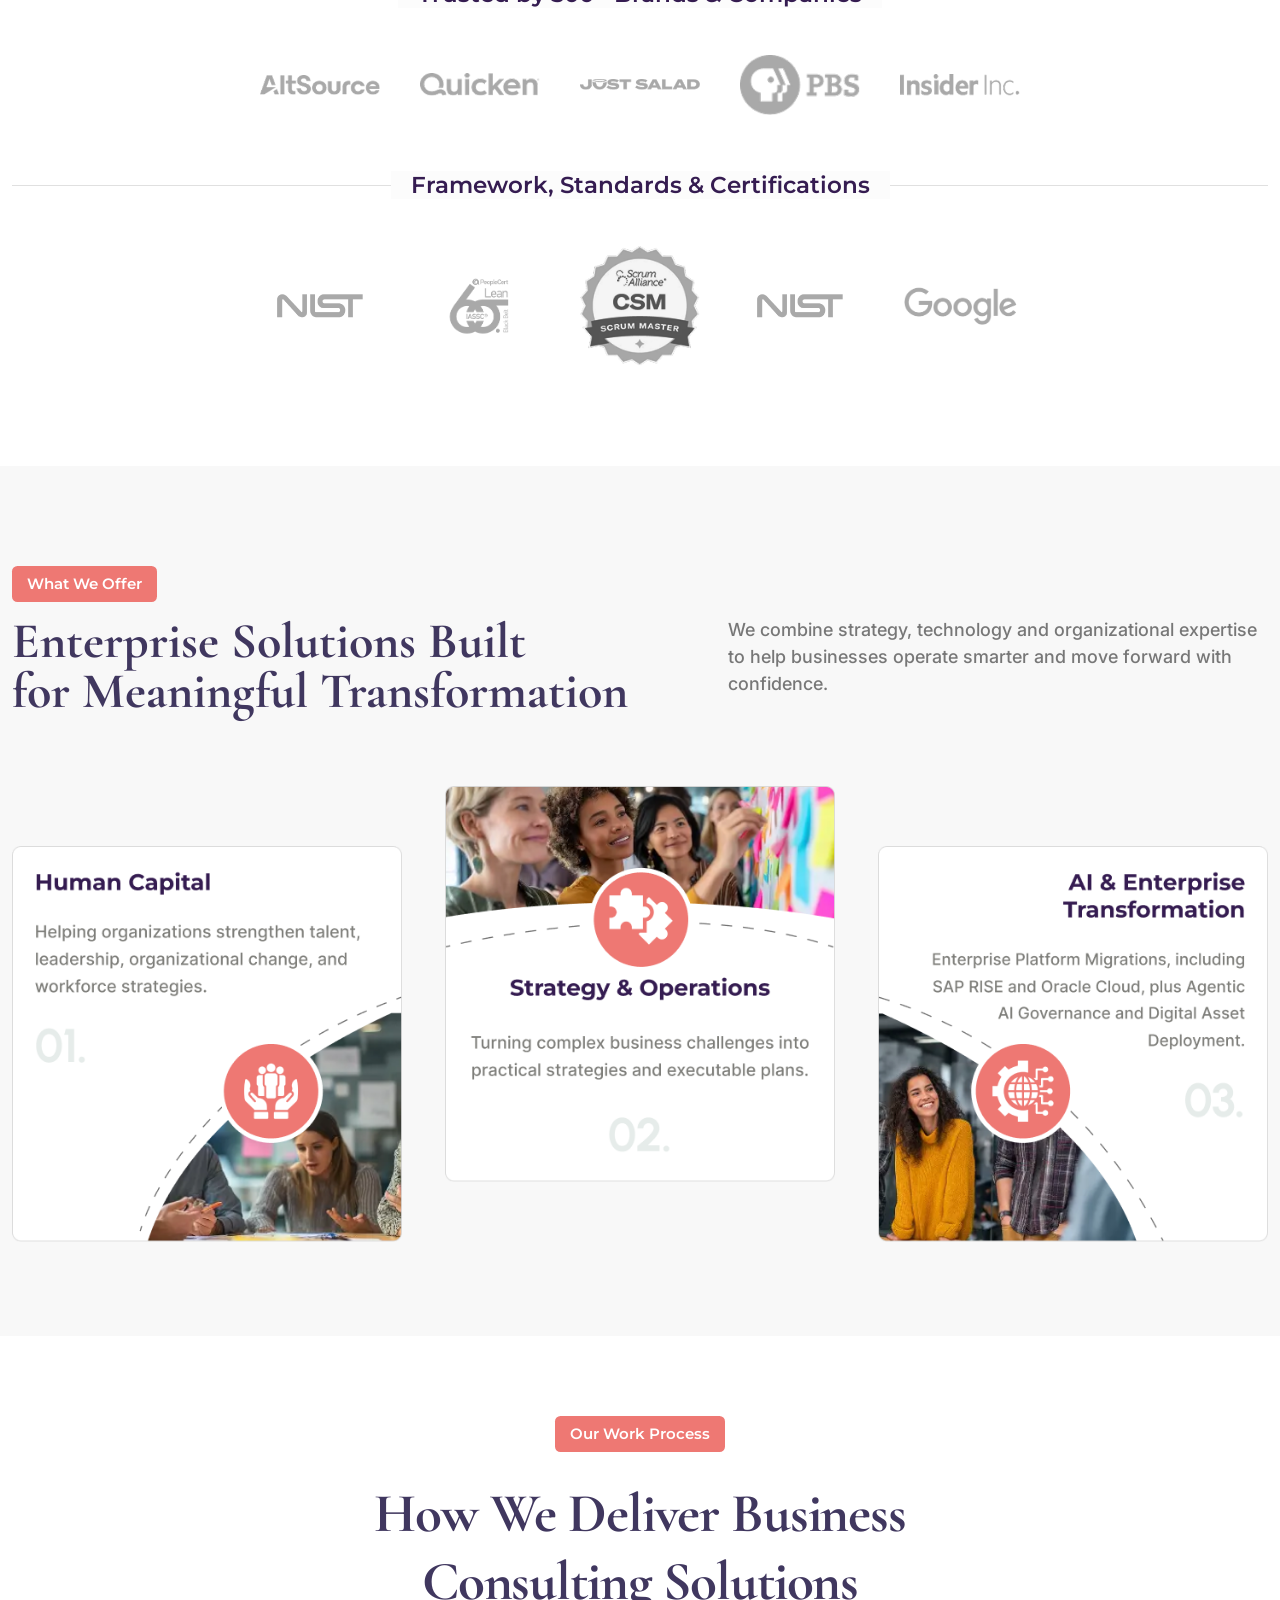
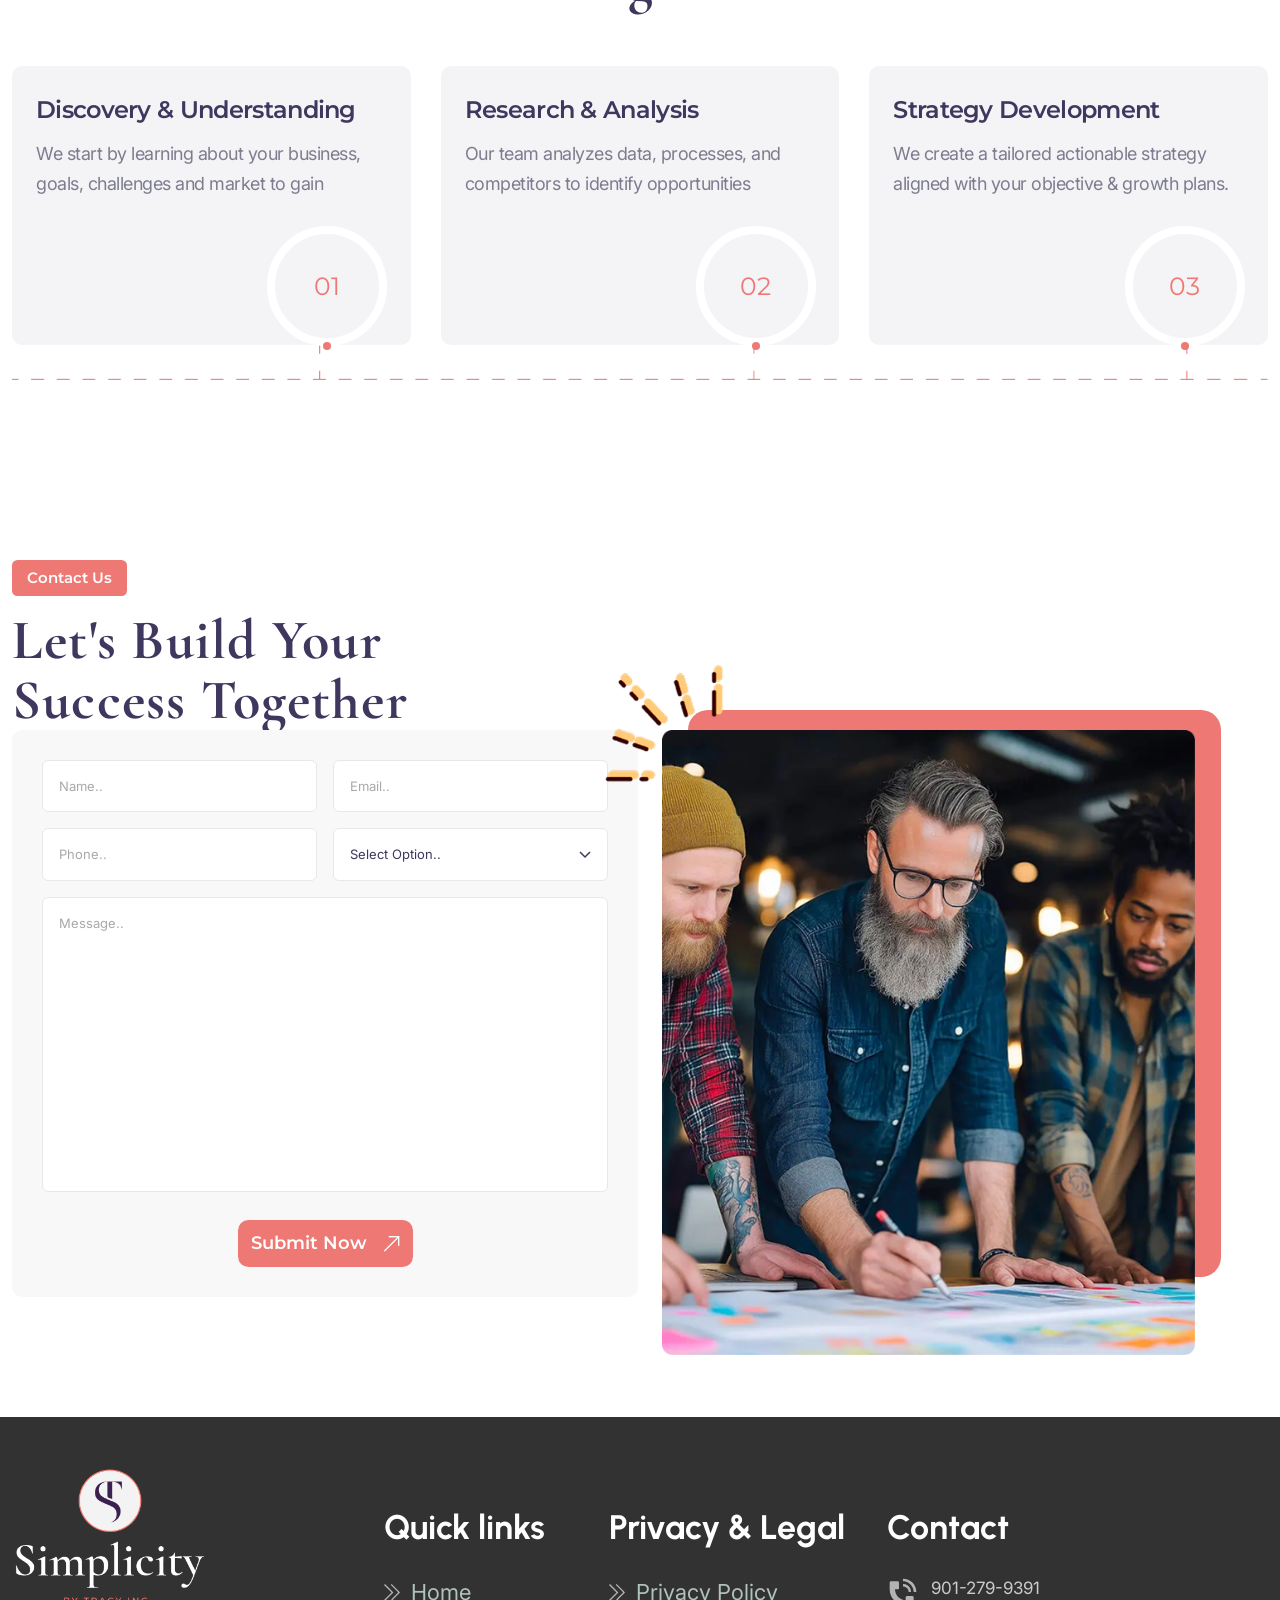
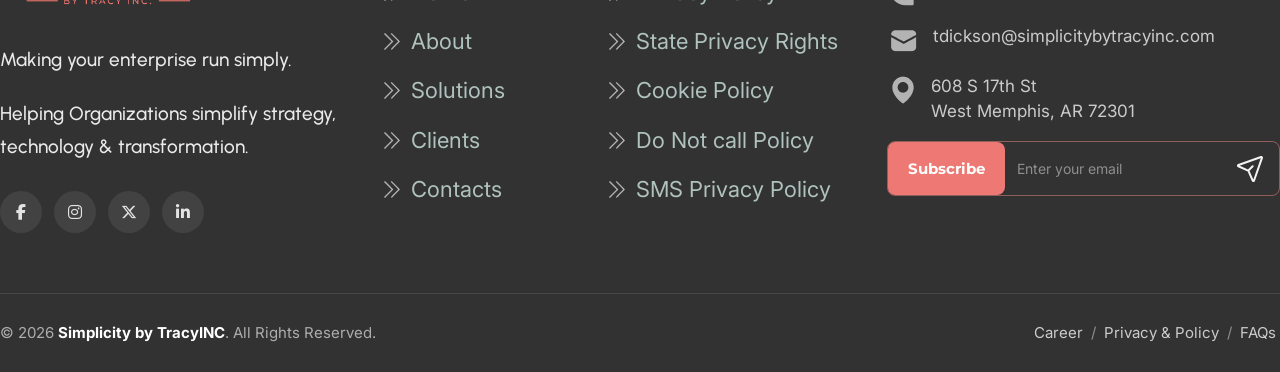
==== commit 36c87a6b: "Refactor HTML files to improve accessibility and consistency by adding alt attributes to images and " ====
--- a/about.html
+++ b/about.html
@@ -83,7 +83,7 @@
 
       <a href="index.html" class="brand">
 
-        <img src="asset/images/logo.webp" alt="">
+        <img src="asset/images/logo.webp" alt="simplicity image">
 
 
       </a>
@@ -94,19 +94,19 @@
       </button>
 
       <nav class="main-nav" id="mainNav">
-        <a href="index.html" class="nav-link active">Home</a>
+        <a href="index.html" class="nav-link">Home</a>
         <a href="about.html" class="nav-link">About</a>
         <a href="solution.html" class="nav-link">Solutions</a>
         <a href="client.html" class="nav-link">Clients</a>
         <a href="contact.html" class="nav-link">Contact</a>
       </nav>
 
-<a href="contact.html" class="btn-talk">
-  <span class="btn-text">
-    <span class="btn-text-inner" data-text="Let's Talk">Let's Talk</span>
-  </span>
-  <img src="asset/images/arrow.webp" alt="">
-</a>
+      <a href="contact.html" class="btn-talk">
+        <span class="btn-text">
+          <span class="btn-text-inner" data-text="Let's Talk">Let's Talk</span>
+        </span>
+        <img src="asset/images/nav_arrow.webp" alt="simplicity image">
+      </a>
     </div>
   </header>
 
@@ -117,7 +117,7 @@
 
     <section class="page-banner">
 
-      <img src="asset/images/about-banner-bg.webp" alt="">
+      <img src="asset/images/about-banner-bg.webp" alt="simplicity image">
 
     </section>
 
@@ -134,7 +134,7 @@
         <!-- Left Side: Image Layout -->
         <div class="image-wrapper">
           <div class="bg-border"></div>
-          <img src="asset/images/about-image.webp" alt="">
+          <img src="asset/images/about-image.webp" alt="simplicity image">
         </div>
 
         <!-- Right Side: Content Layout -->
@@ -154,19 +154,19 @@
 
           <ul class="features-list">
             <li>
-              <img src="asset/images/right.webp" alt="">
+              <img src="asset/images/right.webp" alt="simplicity image">
               <span>Clear direction for complex business challenges.</span>
             </li>
             <li>
-              <img src="asset/images/right.webp" alt="">
+              <img src="asset/images/right.webp" alt="simplicity image">
               <span>Technology-Driven Transformation</span>
             </li>
             <li>
-              <img src="asset/images/right.webp" alt="">
+              <img src="asset/images/right.webp" alt="simplicity image">
               <span>Practical solutions designed around modern enterprise needs.</span>
             </li>
             <li>
-              <img src="asset/images/right.webp" alt="">
+              <img src="asset/images/right.webp" alt="simplicity image">
               <span>Turning strategy and insights into actionable business outcomes</span>
             </li>
           </ul>
@@ -176,12 +176,12 @@
 
 
 
-          <div class="hero-btns">
+            <div class="hero-btns">
               <a href="solution.html" class="btn-explore">
                 <span class="btn-text">
                   <span class="btn-text-inner" data-text="Explore Our Solutions">Explore Our Solutions</span>
                 </span>
-                <img src="asset/images/arrow.webp" alt="">
+                <img src="asset/images/arrow.webp" alt="simplicity image">
               </a>
             </div>
 
@@ -275,9 +275,9 @@
 
         <div class="card-container ">
 
-          <img src="asset/images/frame1.webp" alt="">
-          <img class="frame-imge-2" src="asset/images/frame2.webp" alt="">
-          <img src="asset/images/frame3.webp" alt="">
+          <img src="asset/images/frame1.webp" alt="simplicity image">
+          <img class="frame-imge-2" src="asset/images/frame2.webp" alt="simplicity image">
+          <img src="asset/images/frame3.webp" alt="simplicity image">
 
         </div>
 
@@ -335,7 +335,7 @@
         </div>
 
         <div class="">
-          <img src="asset/images/process-track.webp" alt="">
+          <img src="asset/images/process-track.webp" alt="simplicity image">
         </div>
 
       </div>
@@ -394,14 +394,14 @@
                   <textarea rows="12" placeholder="Message.."></textarea>
                 </div>
 
-                          <div>
-  <a href="contact.html" class="btn-talk">
-    <span class="btn-text">
-      <span class="btn-text-inner" data-text="Submit Now">Submit Now</span>
-    </span>
-    <img src="asset/images/arrow.webp" alt="">
-  </a>
-</div>
+                <div>
+                  <a href="contact.html" class="btn-talk">
+                    <span class="btn-text">
+                      <span class="btn-text-inner" data-text="Submit Now">Submit Now</span>
+                    </span>
+                    <img src="asset/images/nav_arrow.webp" alt="simplicity image">
+                  </a>
+                </div>
 
               </form>
 
@@ -410,9 +410,9 @@
             <!-- Right: Image -->
             <div class="contact-image-area col-5">
 
-              <img class="ligtin_imge" src="asset/images/ligtin_imge.webp" alt="">
-
-              <img class="contact-image" src="asset/images/contact-img.webp" alt="">
+              <img class="ligtin_imge" src="asset/images/ligtin_imge.webp" alt="simplicity image">
+
+              <img class="contact-image" src="asset/images/contact-img.webp" alt="simplicity image">
 
             </div>
 
@@ -441,7 +441,7 @@
       <div class="footer-about">
         <a href="index.html" class="brand footer-brand">
 
-          <img src="asset/images/secondery _logo.webp" alt="">
+          <img src="asset/images/secondery_logo.webp" alt="simplicity image">
 
 
         </a>
@@ -460,38 +460,42 @@
       <div class="footer-col">
         <h4>Quick links</h4>
         <ul>
-          <li><a href="index.html"> <img src="asset/images/footer_arrow.png" alt=""> Home</a></li>
-          <li><a href="about.html"> <img src="asset/images/footer_arrow.png" alt=""> About</a></li>
-          <li><a href="solution.html"> <img src="asset/images/footer_arrow.png" alt=""> Solutions</a></li>
-          <li><a href="client.html"> <img src="asset/images/footer_arrow.png" alt=""> Clients</a></li>
-          <li><a href="contact.html"> <img src="asset/images/footer_arrow.png" alt=""> Contacts</a></li>
+          <li><a href="index.html"> <img src="asset/images/footer_arrow.png" alt="simplicity image"> Home</a></li>
+          <li><a href="about.html"> <img src="asset/images/footer_arrow.png" alt="simplicity image"> About</a></li>
+          <li><a href="solution.html"> <img src="asset/images/footer_arrow.png" alt="simplicity image"> Solutions</a>
+          </li>
+          <li><a href="client.html"> <img src="asset/images/footer_arrow.png" alt="simplicity image"> Clients</a></li>
+          <li><a href="contact.html"> <img src="asset/images/footer_arrow.png" alt="simplicity image"> Contacts</a></li>
         </ul>
       </div>
 
       <div class="footer-col">
         <h4>Privacy &amp; Legal</h4>
         <ul>
-          <li><a href="#"> <img src="asset/images/footer_arrow.png" alt=""> Privacy Policy</a></li>
-          <li><a href="#"> <img src="asset/images/footer_arrow.png" alt=""> State Privacy Rights</a></li>
-          <li><a href="#"> <img src="asset/images/footer_arrow.png" alt=""> Cookie Policy</a></li>
-          <li><a href="#"> <img src="asset/images/footer_arrow.png" alt=""> Do Not call Policy</a></li>
-          <li><a href="#"> <img src="asset/images/footer_arrow.png" alt=""> SMS Privacy Policy</a></li>
+          <li><a href="#"> <img src="asset/images/footer_arrow.png" alt="simplicity image"> Privacy Policy</a></li>
+          <li><a href="#"> <img src="asset/images/footer_arrow.png" alt="simplicity image"> State Privacy Rights</a>
+          </li>
+          <li><a href="#"> <img src="asset/images/footer_arrow.png" alt="simplicity image"> Cookie Policy</a></li>
+          <li><a href="#"> <img src="asset/images/footer_arrow.png" alt="simplicity image"> Do Not call Policy</a></li>
+          <li><a href="#"> <img src="asset/images/footer_arrow.png" alt="simplicity image"> SMS Privacy Policy</a></li>
         </ul>
       </div>
 
       <div class="footer-col footer-contact-col">
         <h4>Contact</h4>
         <ul class="footer-contact">
-          <li> <img src="asset/images/gg_phone.svg" alt=""> 901-279-9391</li>
-          <li> <img src="asset/images/fluent_mail-16-filled.png" alt=""> tdickson@simplicitybytracyinc.com</li>
-          <li> <img src="asset/images/boxicons_location-filled.png" alt=""> 608 S 17th St<br>West Memphis, AR 72301</li>
+          <li> <img src="asset/images/gg_phone.svg" alt="simplicity image"> 901-279-9391</li>
+          <li> <img src="asset/images/fluent_mail-16-filled.png" alt="simplicity image">
+            tdickson@simplicitybytracyinc.com</li>
+          <li> <img src="asset/images/boxicons_location-filled.png" alt="simplicity image"> 608 S 17th St<br>West
+            Memphis, AR 72301</li>
         </ul>
 
         <form class="footer-subscribe" onsubmit="return false;">
           <button type="button" class="subscribe-btn">Subscribe</button>
           <input type="email" placeholder="Enter your email" required>
           <button type="submit" class="subscribe-send" aria-label="Subscribe">
-            <img src="asset/images/group_19.svg" alt="">
+            <img src="asset/images/group_19.svg" alt="simplicity image">
           </button>
         </form>
       </div>
--- a/asset/css/style.css
+++ b/asset/css/style.css
@@ -1618,7 +1618,7 @@
 .contact-section {
     padding: 100px 0;
     background: #ffffff;
-    margin-bottom: 120px;
+    margin-bottom: 20px;
 }
 
 .contact-section .offer-badge {
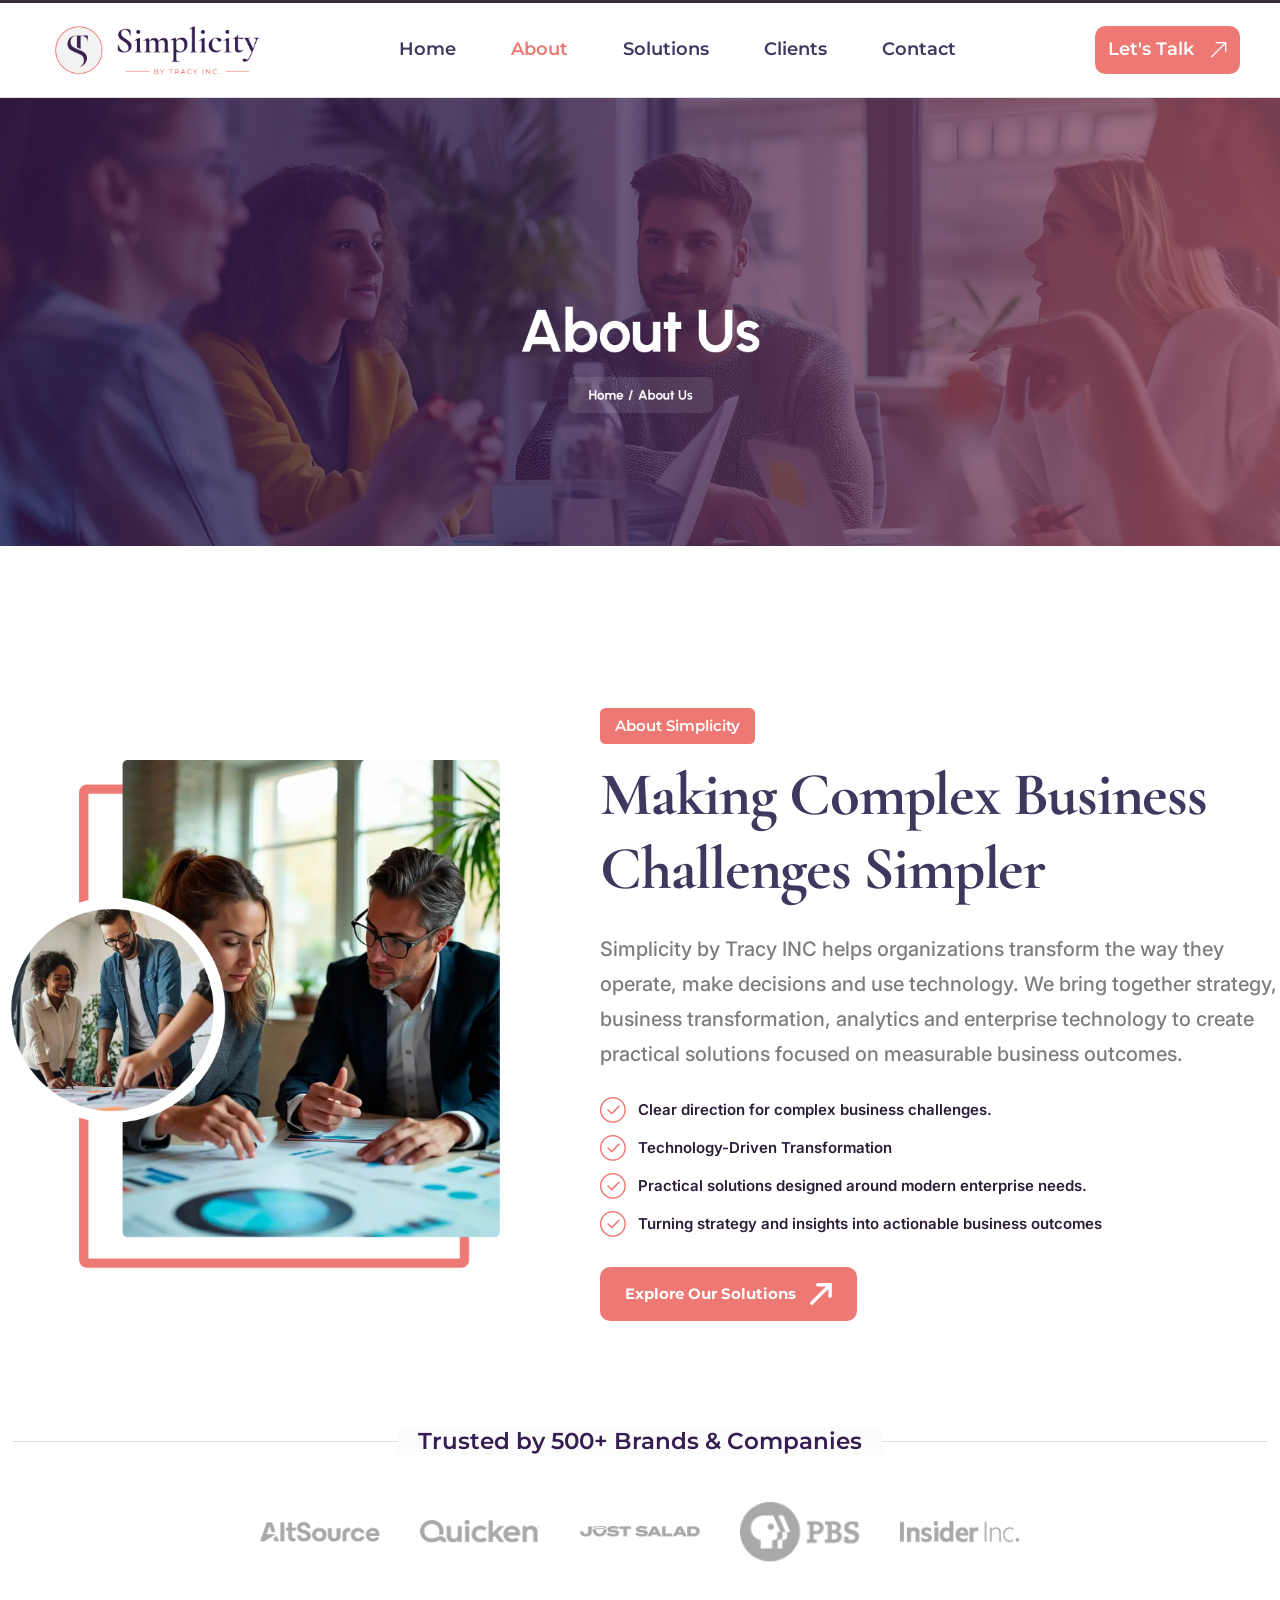
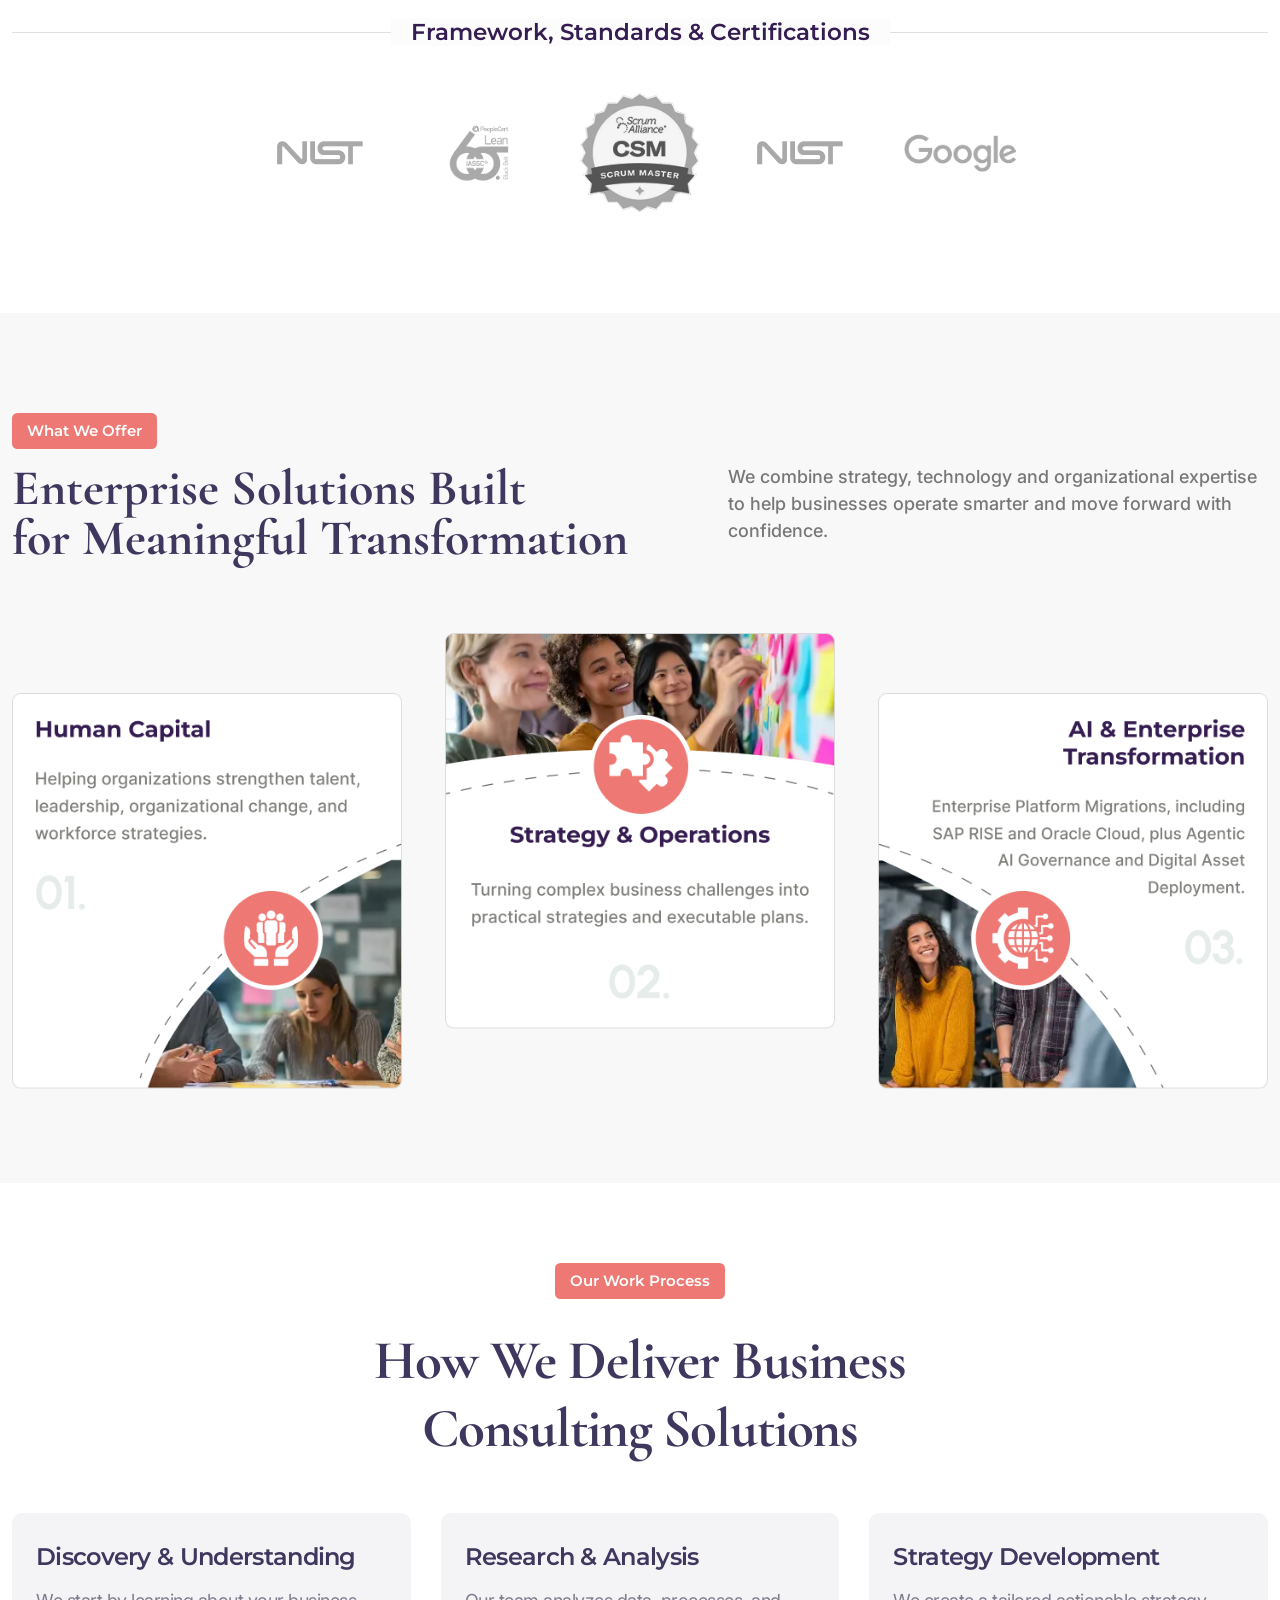
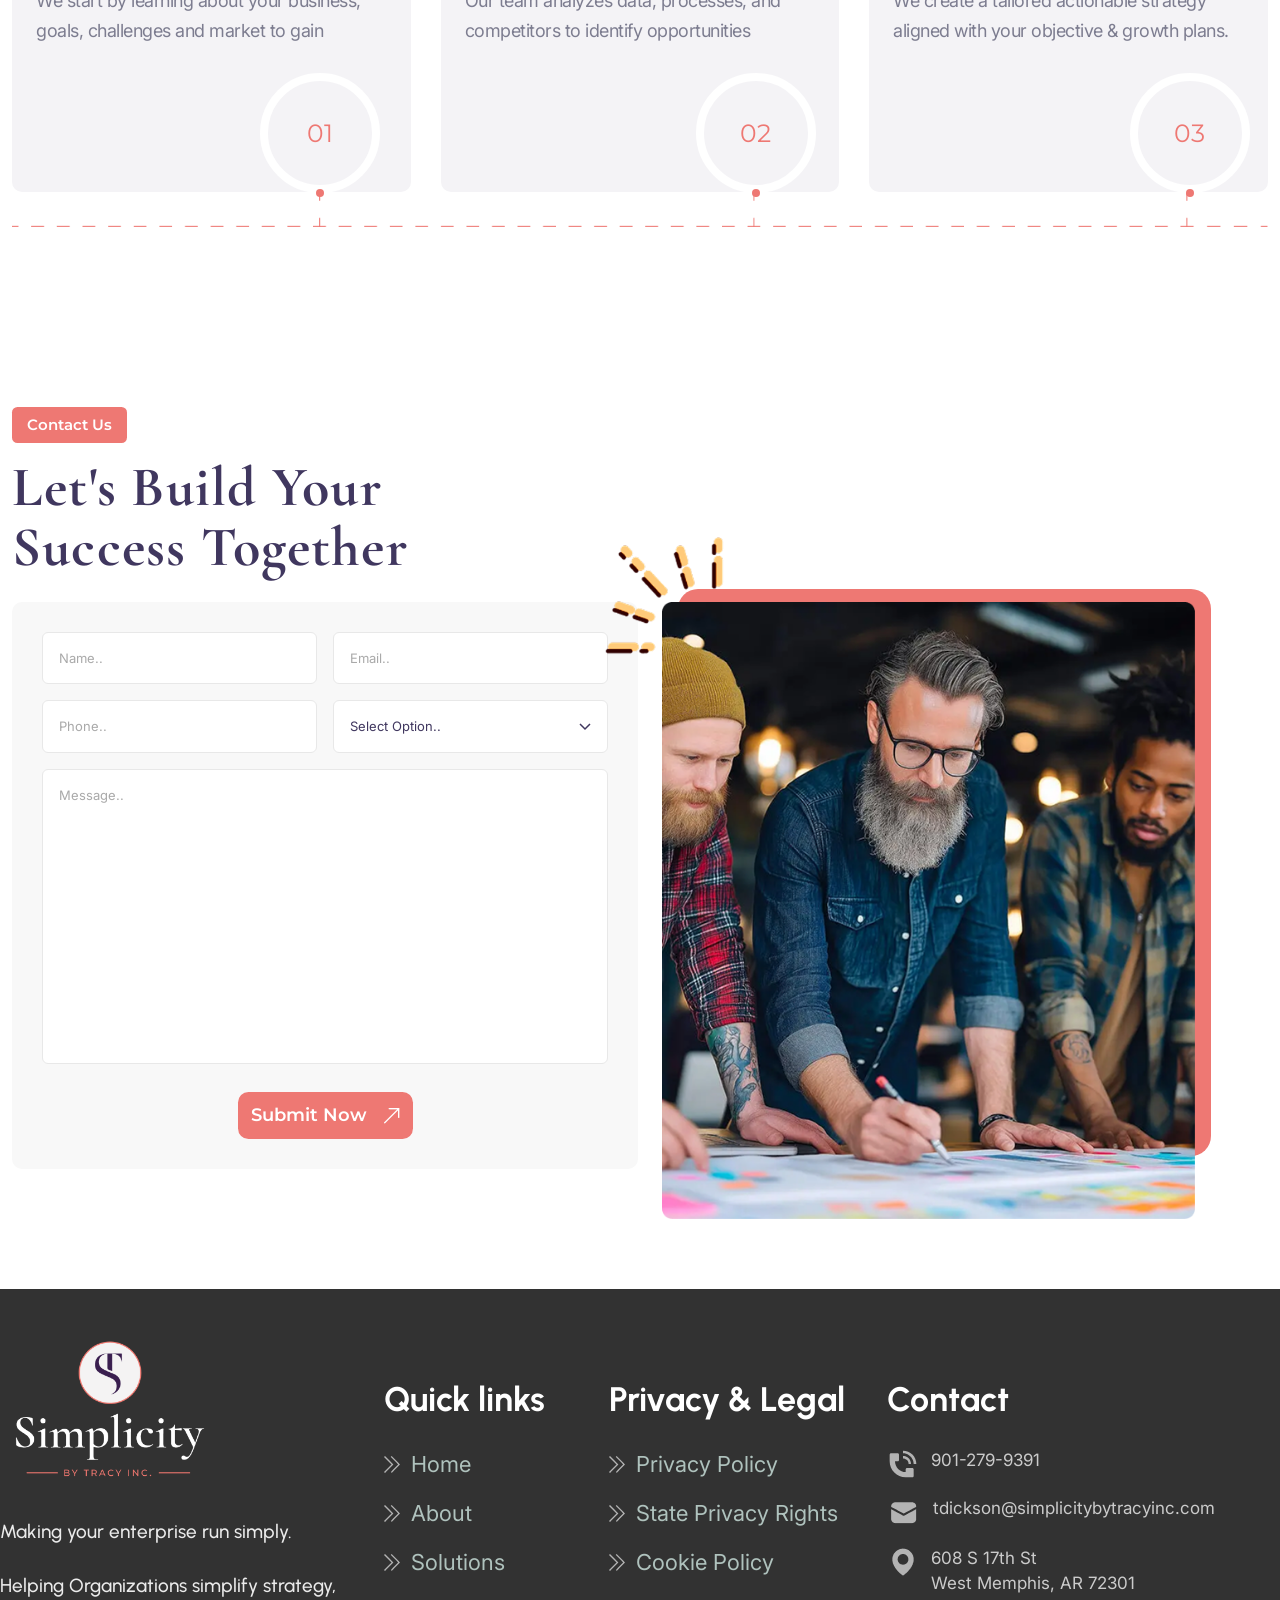
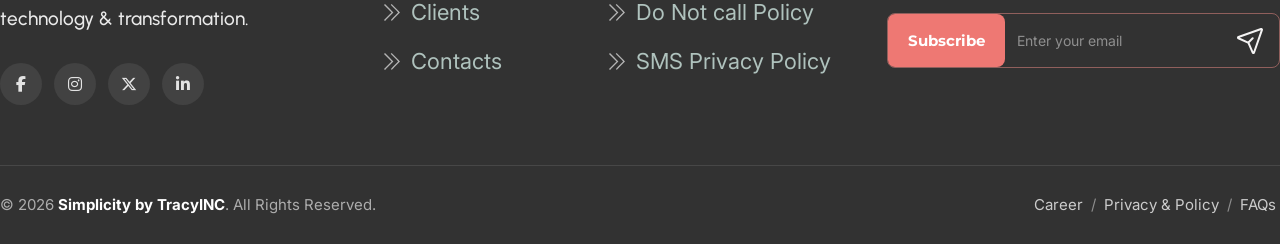
==== commit ea8cb71c: "Enhance layout and styles across multiple pages; improve button borders, image effects, and form ele" ====
--- a/about.html
+++ b/about.html
@@ -317,7 +317,7 @@
           <div class="process-card">
             <h3>Research &amp; Analysis</h3>
             <p>Our team analyzes data, processes, and competitors to identify opportunities</p>
-            <div class="process-number-wrap"><span class="process-number">02</span>
+            <div class="process-number-wrap process-number-wrap-there"><span class="process-number">02</span>
 
               <span class="track-dot "></span>
             </div>
@@ -345,6 +345,10 @@
 
 
 
+    <!-- ========================================
+   contact Section Start
+========================================= -->
+
     <section class="contact-section">
 
       <div class="container">
@@ -365,23 +369,23 @@
             <!-- Left: Form -->
             <div class="contact-form-area col-7">
 
-              <form class="contact-form">
+            <form class="contact-form" id="aboutContactForm">
 
                 <div class="form-row">
                   <div class="form-group">
-                    <input type="text" placeholder="Name..">
+                    <input type="text" name="name" placeholder="Name..">
                   </div>
                   <div class="form-group">
-                    <input type="email" placeholder="Email..">
+                    <input type="email" name="email" placeholder="Email..">
                   </div>
                 </div>
 
                 <div class="form-row">
                   <div class="form-group">
-                    <input type="text" placeholder="Phone..">
+                    <input type="text" name="phone" placeholder="Phone..">
                   </div>
                   <div class="form-group">
-                    <select>
+                    <select name="subject">
                       <option selected disabled>Select Option..</option>
                       <option>Business Transformation</option>
                       <option>Business Analytics</option>
@@ -391,17 +395,22 @@
                 </div>
 
                 <div class="form-group full">
-                  <textarea rows="12" placeholder="Message.."></textarea>
+                  <textarea rows="12" name="message" placeholder="Message.."></textarea>
                 </div>
 
+                <!-- Honeypot — bot spam ঠেকাতে, ইউজার দেখবে না -->
+                <input type="text" name="website" style="display:none" tabindex="-1" autocomplete="off">
+
                 <div>
-                  <a href="contact.html" class="btn-talk">
+                  <button type="submit" class="btn-talk">
                     <span class="btn-text">
                       <span class="btn-text-inner" data-text="Submit Now">Submit Now</span>
                     </span>
                     <img src="asset/images/nav_arrow.webp" alt="simplicity image">
-                  </a>
+                  </button>
                 </div>
+
+                <div class="form-status"></div>
 
               </form>
 
@@ -422,7 +431,6 @@
       </div>
 
     </section>
-
 
   </main>
 
@@ -521,8 +529,12 @@
   <script src="asset/js/swiper-bundle.min.js"></script>
 
 
-  <!-- Custom JS -->
-  <script src="asset/js/script.js"></script>
+<!-- Custom JS -->
+<script src="asset/js/script.js"></script>
+
+<!-- Contact Form Handler -->
+<script src="asset/js/contact-form.js"></script>
+
 
 </body>
 
--- a/asset/css/style.css
+++ b/asset/css/style.css
@@ -433,7 +433,7 @@
     font-size: 18px;
     font-weight: 600;
     color: var(--white-color);
-    border: 1px solid rgba(238, 139, 133, 0.7);
+    border: 2px solid rgba(238, 139, 133, 0.7);
     border-radius: 6px;
     padding: 10px 18px;
     margin-bottom: 34px;
@@ -697,6 +697,17 @@
 }
 
 
+.card-container img {
+
+    border-radius: 1px;
+}
+
+.card-container img:hover {
+
+    box-shadow: 0 20px 40px #dad7d7;
+    border-radius: 10px;
+}
+
 
 .frame-imge-2 {
     position: relative;
@@ -1757,9 +1768,11 @@
     background: var(--primary-color);
     border-radius: 20px;
     z-index: 0;
-    top: -20px;
-    left: 38px;
-}
+    top: -13px;
+    left: 36px;
+    margin-left: -8px;
+}
+
 
 .contact-img-box img {
     width: 100%;
@@ -1784,7 +1797,7 @@
 }
 
 .contact-image {
-    height: 625px;
+    height: 617px;
     width: 100%;
     position: absolute;
 }
@@ -2630,6 +2643,7 @@
 
 @media only screen and (min-width:1000px) and (max-width: 1650px) {
 
+
     html,
     body {
         overflow-x: hidden;
@@ -2641,7 +2655,13 @@
         max-width: 1300px;
     }
 
-
+    .client-grow-section {
+        padding-top: 0px !important;
+    }
+
+    .page-banner {
+        height: 610px !important;
+    }
 
     /*  -------------------------------------Hero Section------------------------------------------------- */
 
@@ -2683,7 +2703,7 @@
         font-size: 16px;
         font-weight: 600;
         color: var(--white-color);
-        border: 1px solid rgba(238, 139, 133, 0.7);
+        border: 2px solid rgba(238, 139, 133, 0.7);
         border-radius: 6px;
         padding: 10px 18px;
         margin-bottom: 34px;
@@ -3055,7 +3075,7 @@
         line-height: 60px;
         letter-spacing: 1.24px;
         color: var(--secondary-color);
-        margin-bottom: 0px;
+        margin-bottom: 25px;
     }
 
     .contact-form-area {
@@ -3102,7 +3122,7 @@
         position: relative;
         z-index: 1;
         top: 27px;
-        left: 110px;
+        left: 109px !important;
     }
 
     .process-number-wrap-two {
@@ -3111,7 +3131,7 @@
         position: relative;
         z-index: 1;
         top: 27px;
-        left: 121px;
+        left: 121px !important;
     }
 
 
@@ -3123,6 +3143,14 @@
         top: 27px;
         left: 116px;
     }
+    
+    
+    .about-section {
+
+    width: 100%;
+    margin: 0px auto;
+    margin-top: 0px !important;
+}
 
 
 }
@@ -3204,4 +3232,57 @@
 
 .btn-talk:hover img {
     transform: rotate(45deg);
+}
+
+
+/* ========================================
+   Contact Form Submit Status
+======================================== */
+
+.form-honeypot {
+    position: absolute;
+    left: -9999px;
+    width: 1px;
+    height: 1px;
+    opacity: 0;
+    pointer-events: none;
+}
+
+.form-status {
+    display: none;
+    font-family: var(--font-body);
+    font-size: 14px;
+    font-weight: 500;
+    padding: 12px 16px;
+    border-radius: 6px;
+    margin-bottom: 20px;
+}
+
+.form-status-pending {
+    display: block;
+    background: #fff6e5;
+    color: #a66a00;
+}
+
+.form-status-success {
+    display: block;
+    background: #e7f7ec;
+    color: #1a7a3c;
+    margin-top: 13px;
+}
+
+.form-status-error {
+    display: block;
+    background: #fdecea;
+    color: #c0392b;
+}
+
+#submitBtn[disabled] {
+    opacity: 0.6;
+    cursor: not-allowed;
+}
+
+
+.client-grow-section {
+    padding-bottom: 0px !important;
 }
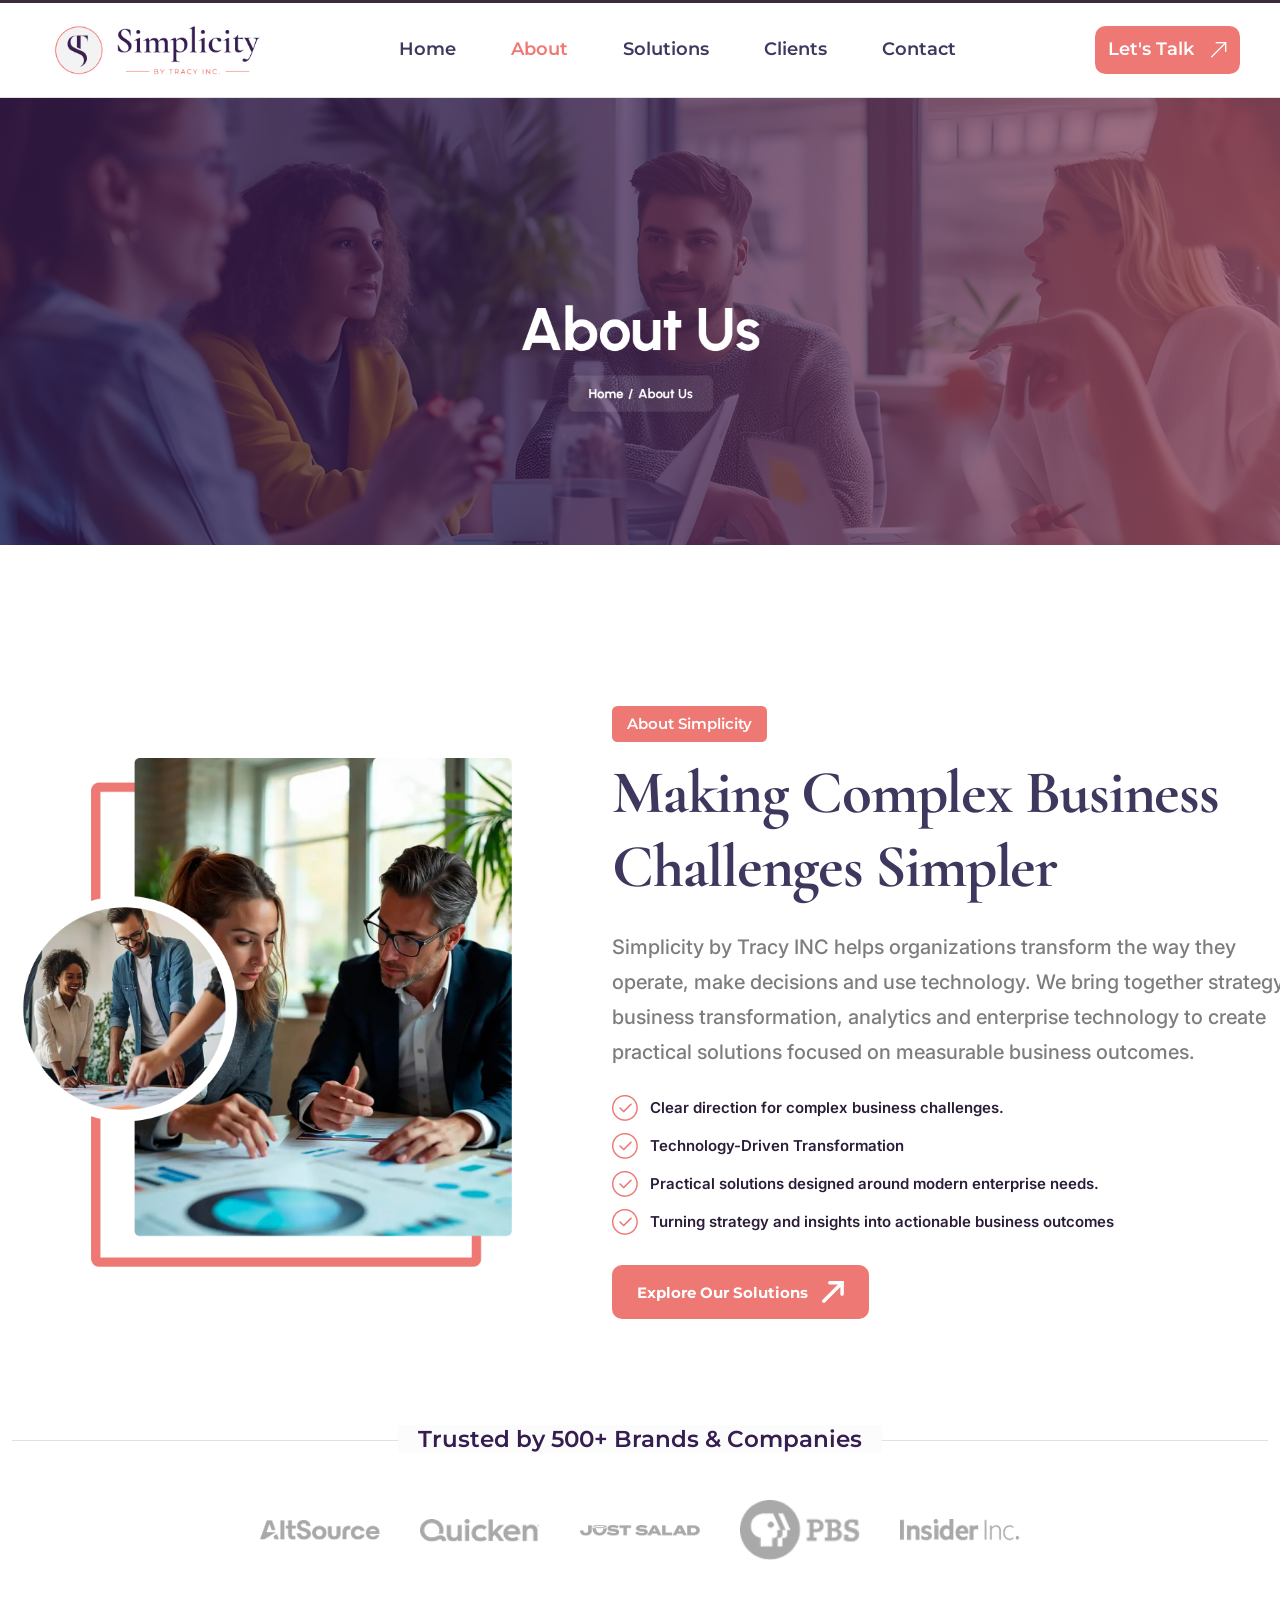
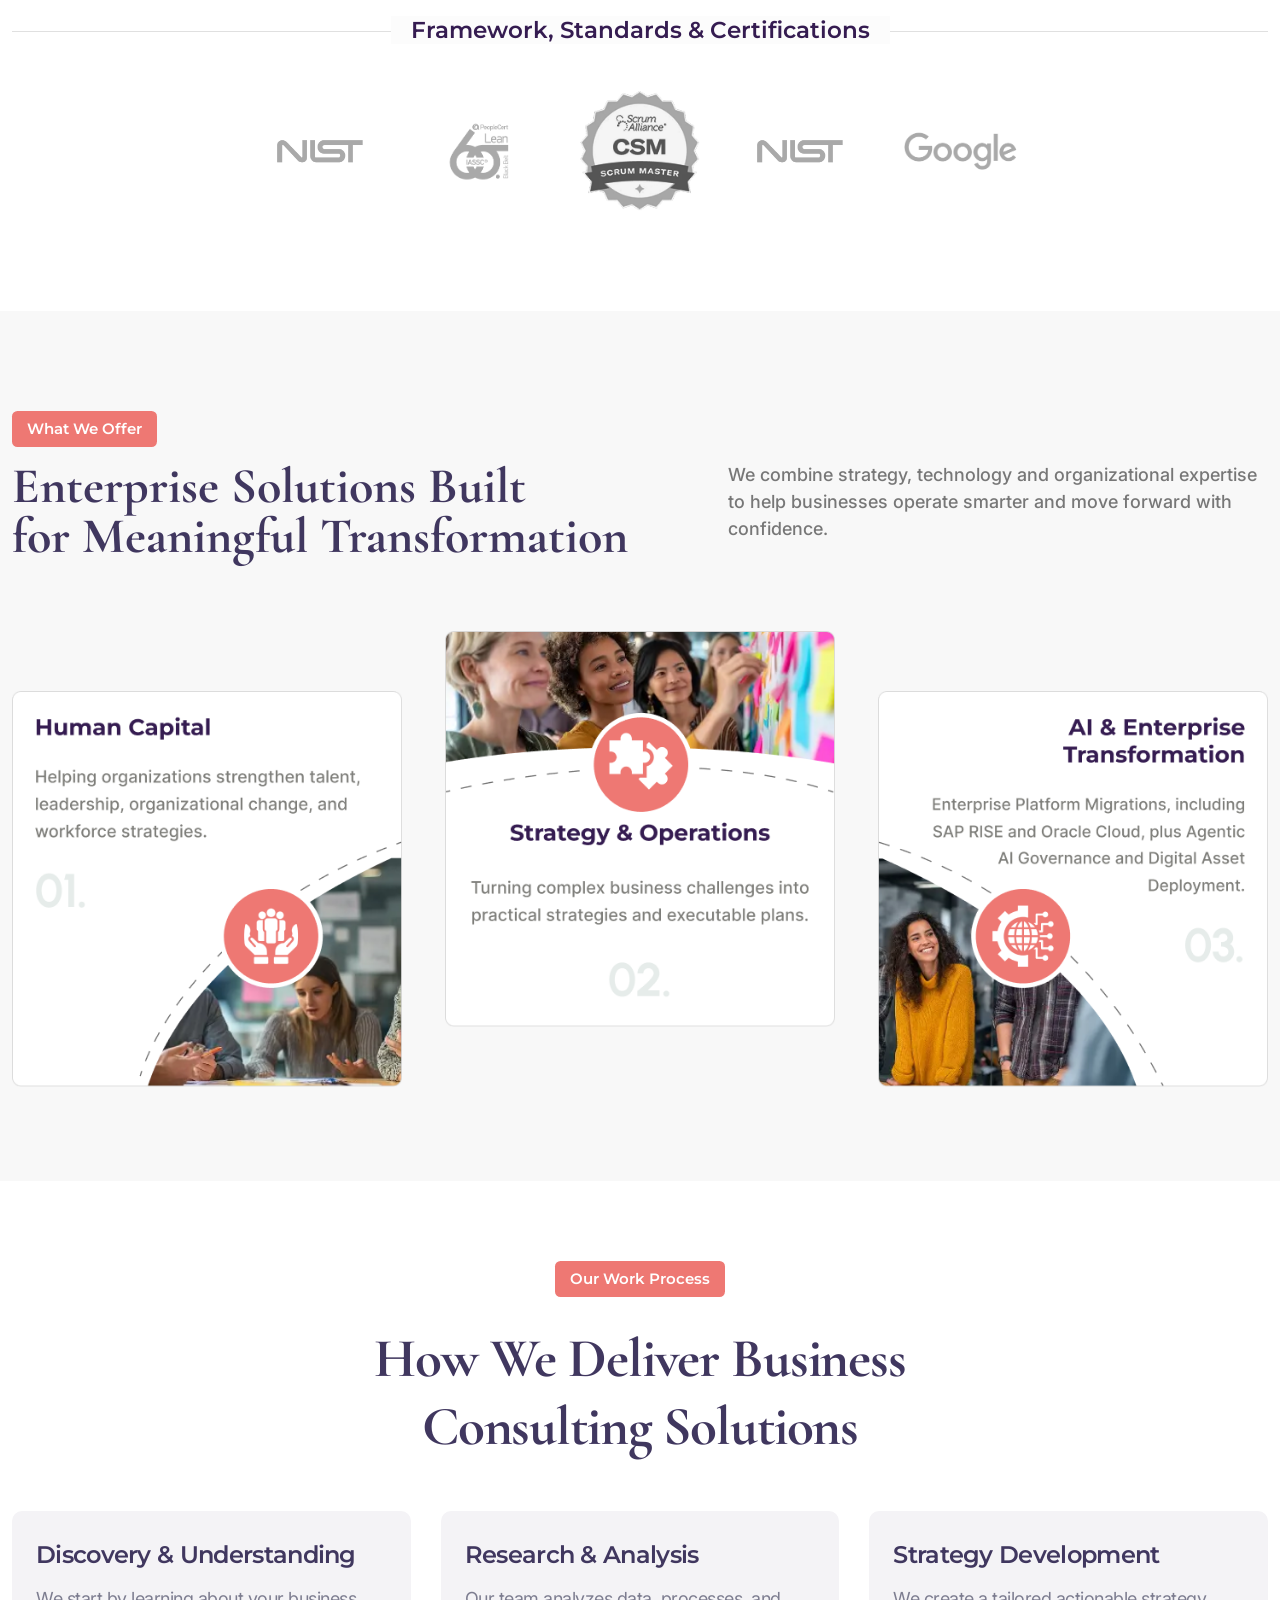
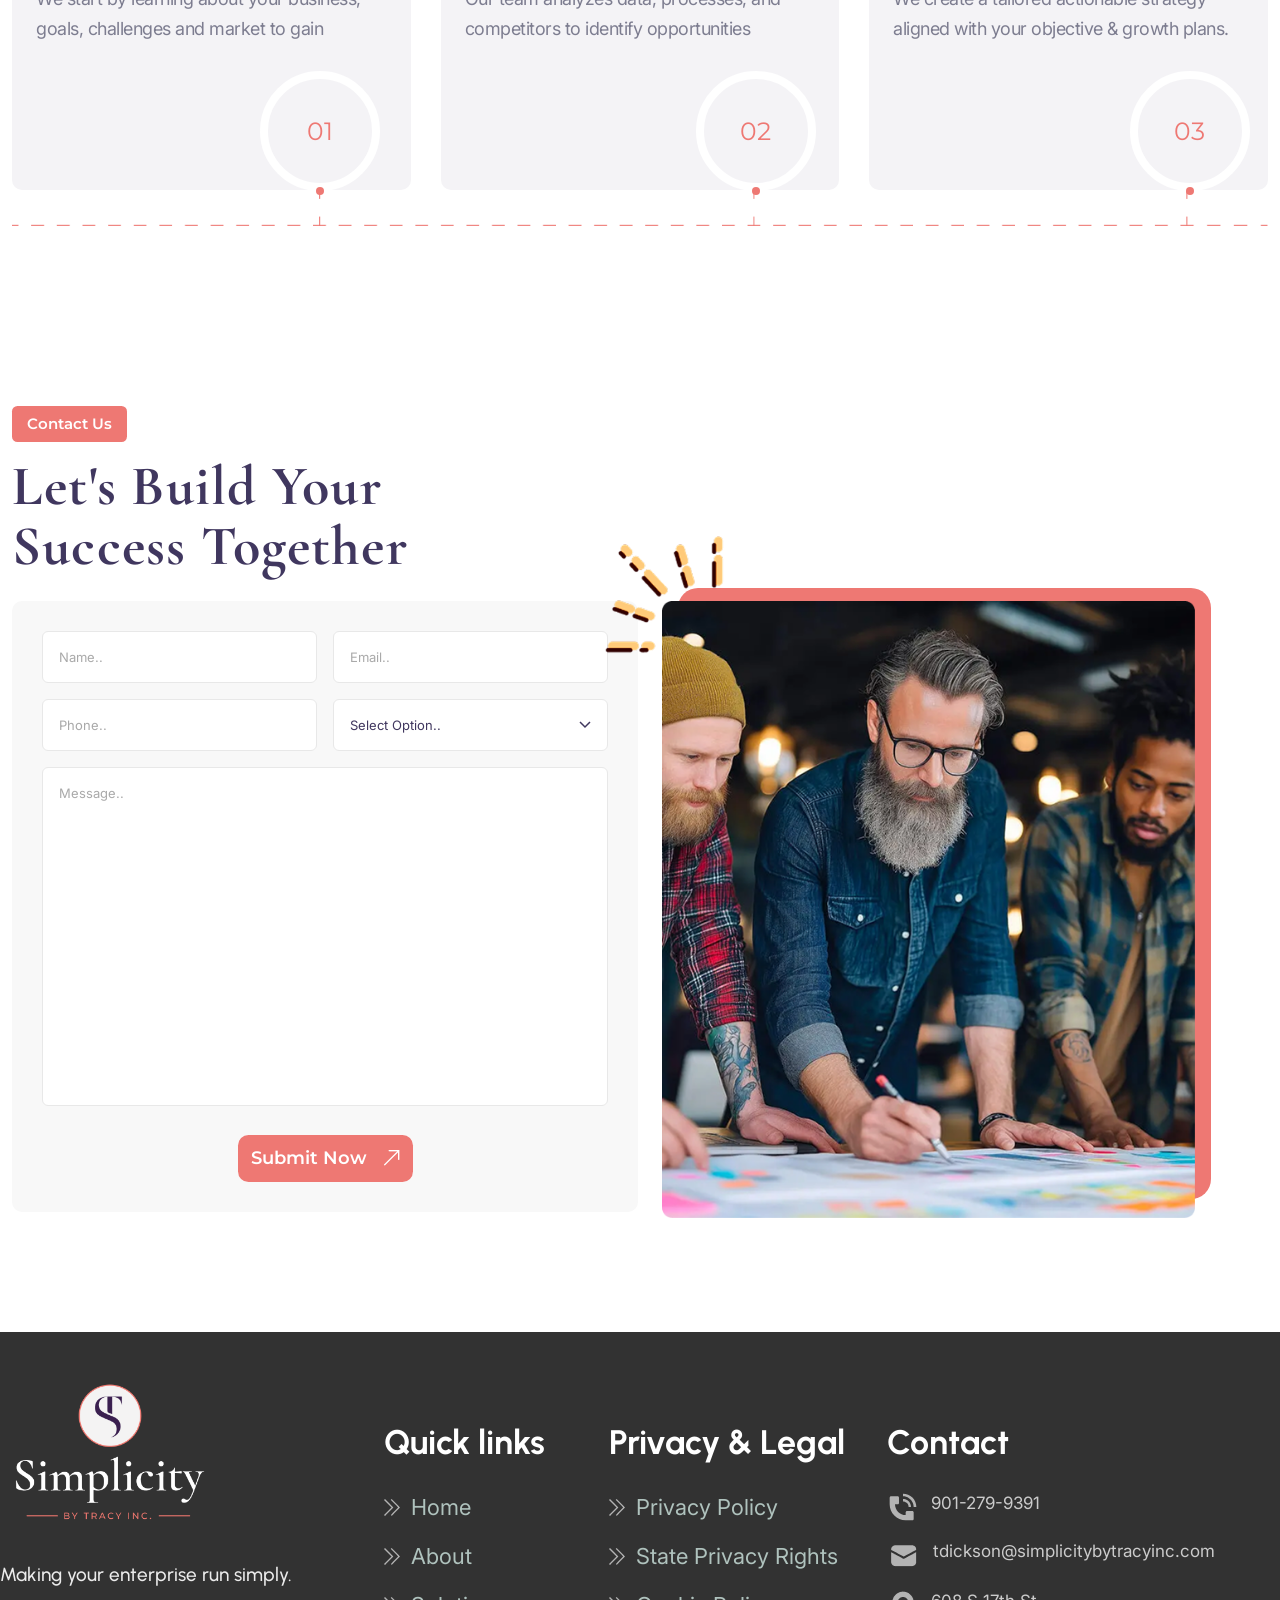
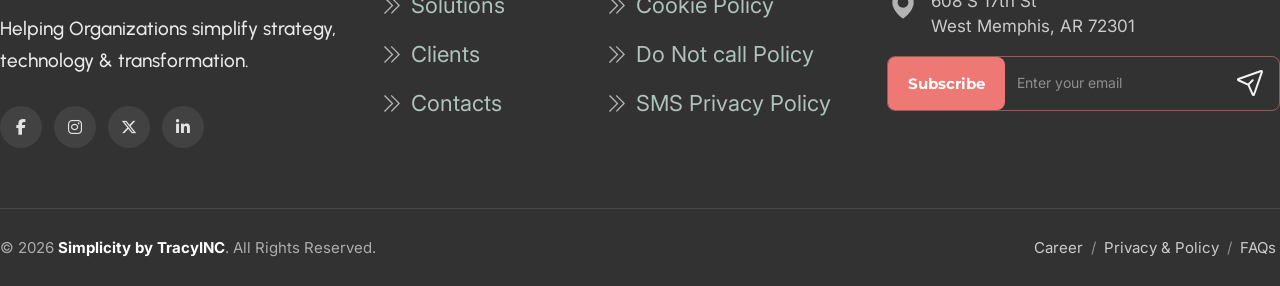
==== commit 69ac7c14: "Refactor styles and structure for improved responsiveness and layout consistency; add new image asse" ====
--- a/about.html
+++ b/about.html
@@ -74,7 +74,7 @@
 <body>
 
 
-  <!-- ========================================
+   <!-- ========================================
          Header Section Start
     ========================================= -->
 
@@ -101,7 +101,7 @@
         <a href="contact.html" class="nav-link">Contact</a>
       </nav>
 
-      <a href="contact.html" class="btn-talk">
+      <a href="contact.html" class="btn-talk d-none d-lg-flex">
         <span class="btn-text">
           <span class="btn-text-inner" data-text="Let's Talk">Let's Talk</span>
         </span>
@@ -124,12 +124,12 @@
 
 
 
-    <!-- ========================================
+   <!-- ========================================
      About Section Start
 ========================================= -->
 
     <section class="about-section">
-      <div class=" about-container">
+      <div class=" about-container container">
 
         <!-- Left Side: Image Layout -->
         <div class="image-wrapper">
@@ -173,9 +173,6 @@
 
           <div class="header-action">
 
-
-
-
             <div class="hero-btns">
               <a href="solution.html" class="btn-explore">
                 <span class="btn-text">
@@ -191,7 +188,6 @@
       </div>
     </section>
 
-
     <section class="trust-section container">
 
 
@@ -232,8 +228,7 @@
     </section>
 
 
-
-    <!-- ========================================
+ <!-- ========================================
      What We Offer Section Start
 ========================================= -->
 
@@ -250,8 +245,6 @@
         <div class="offer-heading">
 
           <div class="offer-title-area">
-
-
 
             <h2 class="offer-title">
               Enterprise Solutions Built
@@ -261,7 +254,6 @@
 
           </div>
 
-
           <div class="offer-description">
 
             <p>
@@ -273,19 +265,74 @@
 
         </div>
 
-        <div class="card-container ">
+        <div class="card-container d-none d-lg-flex">
 
           <img src="asset/images/frame1.webp" alt="simplicity image">
-          <img class="frame-imge-2" src="asset/images/frame2.webp" alt="simplicity image">
+          <img class="frame-imge-2 " src="asset/images/frame2.webp" alt="simplicity image">
           <img src="asset/images/frame3.webp" alt="simplicity image">
 
         </div>
 
-      </div>
-
-
-
-
+
+        <div class="card-container mobile-card-container d-flex d-lg-none ">
+
+          <div class="solution-card">
+            <div class="solution-card-media">
+              <img src="asset/images/Human_Capital.webp" alt="Human Capital" class="solution-card-photo">
+
+              <img src="asset/images/human_capital_arrow.webp" alt="">
+
+              <span class="solution-card-icon">
+                <img src="asset/images/Human_Capital_icon.webp" alt="icon">
+              </span>
+            </div>
+            <div class="solution-card-body">
+              <h3>Human Capital</h3>
+              <p>Helping organizations strengthen talent, leadership, organizational change, and workforce strategies.
+              </p>
+              <span class="solution-card-number">01.</span>
+            </div>
+          </div>
+
+          <div class="solution-card">
+            <div class="solution-card-media">
+              <img src="asset/images/Business_Analytics.webp" alt="Human Capital" class="solution-card-photo">
+
+              <img src="asset/images/human_capital_arrow.webp" alt="">
+
+              <span class="solution-card-icon">
+                <img src="asset/images/Business_Analytics_icon.webp" alt="icon">
+              </span>
+            </div>
+            <div class="solution-card-body">
+              <h3>Business Analytics</h3>
+              <p>Turning business data into practical and actionable insights for better decisions.</p>
+              <span class="solution-card-number">02.</span>
+            </div>
+          </div>
+
+          <div class="solution-card">
+            <div class="solution-card-media">
+              <img src="asset/images/Strategic_Planning.webp" alt="Human Capital" class="solution-card-photo">
+
+              <img src="asset/images/human_capital_arrow.webp" alt="">
+
+              <span class="solution-card-icon">
+                <img src="asset/images/Strategic_Planning_icon.webp" alt="icon">
+              </span>
+            </div>
+            <div class="solution-card-body">
+              <h3>Strategic Planning</h3>
+              <p>Building strategies that respond to changing markets and business challenges.</p>
+              <span class="solution-card-number">03.</span>
+            </div>
+          </div>
+
+        </div>
+
+      </div>
+
+      </div>
 
     </section>
 
@@ -334,7 +381,7 @@
           </div>
         </div>
 
-        <div class="">
+        <div class=" d-none d-lg-block ">
           <img src="asset/images/process-track.webp" alt="simplicity image">
         </div>
 
@@ -345,11 +392,11 @@
 
 
 
-    <!-- ========================================
+     <!-- ========================================
    contact Section Start
 ========================================= -->
 
-    <section class="contact-section">
+    <section class="contact-section d-none d-lg-block">
 
       <div class="container">
 
@@ -369,7 +416,7 @@
             <!-- Left: Form -->
             <div class="contact-form-area col-7">
 
-            <form class="contact-form" id="aboutContactForm">
+              <form class="contact-form" id="aboutContactForm">
 
                 <div class="form-row">
                   <div class="form-group">
@@ -395,7 +442,7 @@
                 </div>
 
                 <div class="form-group full">
-                  <textarea rows="12" name="message" placeholder="Message.."></textarea>
+                  <textarea rows="14" name="message" placeholder="Message.."></textarea>
                 </div>
 
                 <!-- Honeypot — bot spam ঠেকাতে, ইউজার দেখবে না -->
@@ -432,6 +479,89 @@
 
     </section>
 
+
+    <section class="contact-section extra-margin-remove d-block d-lg-none ">
+
+      <div class="container">
+
+        <div>
+
+          <div class="d-flex justify-content-center align-items-center">
+            <img class="mb-5" src="asset/images/contact_bg_imge.png" alt="">
+
+          </div>
+
+
+          <span class="offer-badge">Contact Us</span>
+
+          <h2 class="contact-title">
+            Let's Build Your
+            Success Together
+          </h2>
+        </div>
+
+        <div class="contact-wrapper">
+
+
+
+          <!-- Left: Form -->
+          <div class="contact-form-area ">
+
+            <form class="contact-form" id="aboutContactForm">
+
+              <div class="form-row">
+                <div class="form-group">
+                  <input type="text" name="name" placeholder="Name..">
+                </div>
+                <div class="form-group">
+                  <input type="email" name="email" placeholder="Email..">
+                </div>
+              </div>
+
+              <div class="form-row">
+                <div class="form-group">
+                  <input type="text" name="phone" placeholder="Phone..">
+                </div>
+                <div class="form-group">
+                  <select name="subject">
+                    <option selected disabled>Select Option..</option>
+                    <option>Business Transformation</option>
+                    <option>Business Analytics</option>
+                    <option>Strategic Planning</option>
+                  </select>
+                </div>
+              </div>
+
+              <div class="form-group full">
+                <textarea rows="10" name="message" placeholder="Message.."></textarea>
+              </div>
+
+              <!-- Honeypot — bot spam ঠেকাতে, ইউজার দেখবে না -->
+              <input type="text" name="website" style="display:none" tabindex="-1" autocomplete="off">
+
+              <div>
+                <button type="submit" class="btn-talk">
+                  <span class="btn-text">
+                    <span class="btn-text-inner" data-text="Submit Now">Submit Now</span>
+                  </span>
+                  <img src="asset/images/nav_arrow.webp" alt="simplicity image">
+                </button>
+              </div>
+
+              <div class="form-status"></div>
+
+            </form>
+
+          </div>
+
+        </div>
+      </div>
+
+      </div>
+
+    </section>
+
+
   </main>
 
   <!-- ========================================
@@ -465,7 +595,7 @@
         </div>
       </div>
 
-      <div class="footer-col">
+      <div class="footer-col footer-col-links">
         <h4>Quick links</h4>
         <ul>
           <li><a href="index.html"> <img src="asset/images/footer_arrow.png" alt="simplicity image"> Home</a></li>
@@ -477,7 +607,7 @@
         </ul>
       </div>
 
-      <div class="footer-col">
+      <div class="footer-col footer-col-privacy ">
         <h4>Privacy &amp; Legal</h4>
         <ul>
           <li><a href="#"> <img src="asset/images/footer_arrow.png" alt="simplicity image"> Privacy Policy</a></li>
@@ -521,6 +651,7 @@
   </footer>
 
 
+
   <!-- Bootstrap JS -->
   <script src="asset/js/bootstrap.bundle.min.js"></script>
 
--- a/asset/css/style.css
+++ b/asset/css/style.css
@@ -530,7 +530,7 @@
     background: #f8f8f8;
 
     overflow: hidden;
-    height: 1065px;
+    height: 1000px;
 }
 
 
@@ -579,7 +579,7 @@
 .offer-title {
     font-family: "Cormorant Garamond", serif;
 
-    color: var(--secondary-color);
+    color: #351C51;
 
     font-size: 56px;
 
@@ -2544,7 +2544,7 @@
 }
 
 
-/* 
+
 .site-header {
     position: fixed;
     top: 0;
@@ -2566,7 +2566,7 @@
 
 body {
     padding-top: 96px;
-} */
+}
 
 
 
@@ -2662,6 +2662,8 @@
     .page-banner {
         height: 610px !important;
     }
+
+ 
 
     /*  -------------------------------------Hero Section------------------------------------------------- */
 
@@ -3143,14 +3145,14 @@
         top: 27px;
         left: 116px;
     }
-    
-    
+
+
     .about-section {
 
-    width: 100%;
-    margin: 0px auto;
-    margin-top: 0px !important;
-}
+        width: 100%;
+        margin: 0px auto;
+        margin-top: 0px !important;
+    }
 
 
 }
@@ -3285,4 +3287,1200 @@
 
 .client-grow-section {
     padding-bottom: 0px !important;
+}
+
+
+
+/* ===========================================================
+   MOBILE RESPONSIVE — 300px to 500px devices
+   Paste this block at the very END of style.css (after every
+   other @media query) so it wins the cascade on small phones.
+   =========================================================== */
+
+@media (max-width: 500px) {
+
+    /* ---------- Base ---------- */
+    html,
+    body {
+        overflow-x: hidden;
+        max-width: 100%;
+    }
+
+    .container {
+        max-width: 100%;
+        padding-left: 16px !important;
+        padding-right: 16px !important;
+    }
+
+    body {
+        padding-top: 72px;
+        /* matches the shorter fixed header below */
+    }
+
+
+    /* ---------- Header ---------- */
+    .site-header {
+        max-height: none;
+    }
+
+    .header-container {
+        padding: 10px 16px;
+        gap: 10px;
+    }
+
+    .brand img {
+        width: 140px;
+    }
+
+    .btn-talk {
+        padding: 10px 14px;
+        font-size: 14px;
+        gap: 8px;
+    }
+
+    .btn-talk img {
+        width: 14px;
+    }
+
+    .nav-toggle {
+        font-size: 18px;
+    }
+
+
+    .nav-link {
+        font-family: var(--font-heading);
+        font-size: 16px;
+        font-weight: 500;
+        color: var(--secondary-color);
+        text-decoration: none;
+        transition: color 0.2s ease;
+    }
+
+
+    /* ---------- Hero ---------- */
+    .hero-section {
+        height: auto;
+        min-height: 450px;
+        padding: 50px 0 40px;
+    }
+
+    .hero-description {
+        width: 100%;
+        max-width: 100%;
+        height: auto;
+    }
+
+    .hero-tag {
+        font-size: 10px;
+        width: auto;
+        height: auto;
+        padding: 8px 12px;
+        margin-bottom: 18px;
+        border: 1px solid rgba(238, 139, 133, 0.7);
+    }
+
+
+
+    .hero-title {
+        font-size: 36px;
+        font-weight: 600;
+        line-height: 98%;
+        letter-spacing: -1.7%;
+        margin-bottom: 16px;
+        max-width: 100%;
+    }
+
+    .hero-text {
+        font-size: 14px;
+        max-width: 100%;
+        line-height: 155%;
+        letter-spacing: 0%;
+        margin-bottom: 15px;
+    }
+
+    .btn-explore img {
+        height: 10px;
+        width: 10px;
+    }
+
+
+    .hero-text br {
+        display: none;
+    }
+
+    .btn-explore {
+        font-size: 13px;
+        padding: 12px 18px;
+        gap: 8px;
+    }
+
+
+    /* ---------- What We Offer ---------- */
+    .offer-section {
+        height: auto;
+        padding: 45px 0 40px;
+    }
+
+    .offer-heading {
+        grid-template-columns: 1fr;
+        gap: 14px;
+        margin-bottom: 28px;
+    }
+
+    .offer-badge {
+        font-size: 13px;
+        padding: 8px 14px;
+    }
+
+
+    .offer-title {
+        font-size: 30px;
+        line-height: 122%;
+        font-weight: 600;
+        max-width: 100%;
+        letter-spacing: -1.5%;
+    }
+
+
+    .offer-title br {
+        display: none;
+    }
+
+    .offer-description p {
+        font-size: 15px;
+        max-width: 100%;
+        max-height: none;
+        font-weight: 400;
+        line-height: 165%;
+        letter-spacing: 0%;
+    }
+
+    .card-container {
+        flex-direction: column;
+        gap: 16px;
+    }
+
+    .card-container img {
+        width: 100%;
+    }
+
+    .frame-imge-2 {
+        top: 0;
+    }
+
+
+    /* ---------- About ---------- */
+    .about-section {
+        margin-top: 45px;
+    }
+
+    .about-container {
+        gap: 28px;
+    }
+
+    .image-wrapper {
+        width: 100%;
+        height: auto;
+    }
+
+    .image-wrapper img {
+        width: 100%;
+    }
+
+    .about-container h2 {
+        width: 100%;
+        height: auto;
+        font-size: 26px;
+        line-height: 1.3;
+        letter-spacing: 0;
+        margin-bottom: 14px;
+    }
+
+    .description {
+        width: 100%;
+        font-size: 14px;
+        line-height: 1.6;
+        margin-bottom: 18px;
+    }
+
+    .features-list li {
+        font-size: 13px;
+        gap: 8px;
+        margin-bottom: 10px;
+    }
+
+    .content-wrapper {
+        flex: 1;
+        min-width: 300px;
+    }
+
+    /* ---------- Trusted By / Certifications ---------- */
+    .trust-section {
+        margin: 45px auto;
+    }
+
+    .logo-row {
+        margin: 30px auto;
+    }
+
+    .row-title span {
+        font-size: 13px;
+        padding: 0 10px;
+        line-height: 1.4;
+    }
+
+    .logo-grid {
+        gap: 20px;
+    }
+
+    .logo-item img {
+        max-width: 52px;
+    }
+
+
+
+    /* ---------- Why Simplicity ---------- */
+    .why-section {
+        height: auto;
+        padding: 40px 0;
+        background-position: center;
+    }
+
+    .why-header {
+        grid-template-columns: 1fr;
+        gap: 18px;
+        margin: 0 0 24px;
+    }
+
+    .why-title {
+        width: 100%;
+        height: auto;
+        font-size: 24px;
+        line-height: 1.3;
+        letter-spacing: 0;
+    }
+
+    .why-header-right p {
+        font-size: 14px;
+        line-height: 1.6;
+    }
+
+    .why_simplicity {
+        max-width: 500px;
+        width: 100%;
+    }
+
+    /* The 4 decorative overlapping photos use large fixed offsets
+       that only make sense on wide screens — hide them on phones
+       and just keep the clean background instead. */
+    .why-imag {
+        position: relative;
+        height: 220px;
+    }
+
+    .why-imag-contaner {
+        display: none;
+    }
+
+    .why-bg {
+        width: 100%;
+        height: 220px;
+        object-fit: cover;
+        border-radius: 12px;
+    }
+
+
+    /* ---------- Services Grid ---------- */
+    .services-grid-section {
+        padding: 50px 0 !important;
+    }
+
+    .services-title {
+        width: 100%;
+        height: auto;
+        font-size: 30px;
+        line-height: 1.3;
+        letter-spacing: 0;
+    }
+
+    .section-tag-pill-center {
+        display: inline-flex;
+        font-family: "Montserrat", sans-serif;
+        align-items: center;
+        justify-content: center;
+        padding: 10px 22px;
+        margin-bottom: 14px;
+        background: #EE7873;
+        color: var(--white-color);
+        border-radius: 5.5px;
+        font-size: 14px;
+        font-weight: 600;
+        line-height: 22px;
+        letter-spacing: 0px;
+    }
+
+    .service-card {
+        padding: 20px 18px;
+    }
+
+    .service-card h3 {
+        font-size: 20px;
+        line-height: 1.3;
+        margin-bottom: 8px;
+    }
+
+    .service-card p {
+        font-size: 14px;
+        line-height: 1.5;
+        margin-bottom: 16px;
+    }
+
+    .services-grid-section .btn-talk {
+        width: 100%;
+    }
+
+
+    /* ---------- Client / Testimonials ---------- */
+
+    .clientSwiper .swiper-pagination {
+        display: flex;
+        align-items: center;
+        gap: 10px;
+        margin-top: 25px;
+        position: relative;
+        text-align: center;
+        justify-content: center;
+    }
+
+
+
+
+    .client-section {
+        padding: 45px 0;
+    }
+
+    .client-heading {
+        margin-bottom: 30px;
+    }
+
+    .client-title {
+        font-size: 26px;
+        line-height: 1.3;
+        letter-spacing: 0;
+    }
+
+    .client-wrapper {
+        gap: 24px;
+    }
+
+    .client-image {
+        width: 100%;
+        height: 220px;
+        margin: 0 auto;
+    }
+
+    .client-main-image {
+        width: 180px;
+        left: 50%;
+    }
+
+    .review-box {
+        padding: 16px;
+        height: auto;
+        min-height: 130px;
+    }
+
+    .review-box h3 {
+        font-size: 14px;
+        line-height: 1.4;
+        margin-bottom: 10px;
+    }
+
+    .review-box p {
+        font-size: 12px;
+        line-height: 1.6;
+    }
+
+    .review-user {
+        width: auto;
+        max-width: 100%;
+    }
+
+
+    .review-card {
+        border: 1px solid #e8e8e8;
+        border-radius: 8px;
+        padding: 18px;
+        min-height: 240px;
+        box-shadow: 0 10px 25px rgba(0, 0, 0, .05);
+        position: relative;
+        margin: 15px;
+    }
+
+
+    .review-card .quote {
+        width: 26px !important;
+        height: 26px !important;
+        margin-bottom: 20px;
+    }
+
+
+    .rating {
+        font-size: 8px;
+        color: #7E7E7A;
+        margin-bottom: 18px;
+        font-weight: 600;
+        line-height: 17px;
+        letter-spacing: 0px;
+    }
+
+    .logo-item img {
+        max-width: 41px;
+    }
+
+    .client-main-mobile {
+        display: flex;
+        align-items: center;
+        justify-content: center;
+        margin: 36px auto;
+        width: 325px;
+    }
+
+
+    .client-slider {
+        width: 100%;
+        overflow: hidden;
+        margin-top: 140px;
+    }
+
+
+    /* ---------- Contact (old inline-image layout) ---------- */
+    .contact-section {
+        padding: 50px 0;
+        margin-bottom: 40px !important;
+        padding-top: 0px;
+    }
+
+    .extra-margin-remove {
+        margin-bottom: 0px !important;
+    }
+
+    .contact-title {
+        font-size: 30px !important;
+        line-height: 1.3;
+        letter-spacing: 0;
+        margin-bottom: 18px !important;
+    }
+
+    .contact-wrapper {
+        gap: 24px;
+    }
+
+    .contact-form {
+        padding: 16px;
+    }
+
+    .form-row {
+        grid-template-columns: 1fr;
+        gap: 10px;
+    }
+
+    .form-group input,
+    .form-group select,
+    .form-group.full textarea {
+        padding: 11px 12px;
+        font-size: 13px;
+    }
+
+    .contact-image-area::before {
+        display: none;
+        /* decorative offset block — just adds overflow risk on phones */
+    }
+
+    .contact-img-box {
+        height: 220px;
+    }
+
+    .contact-image {
+        height: 240px;
+    }
+
+    .ligtin_imge {
+        display: none;
+    }
+
+
+    /* ---------- Contact (Map + Form layout) ---------- */
+    .contact-wrapper-new {
+        grid-template-columns: 1fr;
+        gap: 18px;
+        margin-top: 24px;
+    }
+
+    .contact-map-area {
+        min-height: 220px;
+    }
+
+    .contact-map-area iframe {
+        min-height: 220px;
+    }
+
+    .contact-form-area-new {
+        padding: 18px;
+    }
+
+    .form-row-new {
+        grid-template-columns: 1fr;
+        gap: 12px;
+        margin-bottom: 14px;
+    }
+
+    .form-group-new label {
+        font-size: 12px;
+    }
+
+    .form-group-new input,
+    .form-group-new select,
+    .form-group-new textarea {
+        padding: 11px 12px;
+        font-size: 13px;
+    }
+
+
+    /* ---------- Footer ---------- */
+    .footer-top {
+        grid-template-columns: 1fr;
+        gap: 30px;
+        padding: 40px 0 30px;
+    }
+
+    .footer-about {
+        margin-top: 0;
+    }
+
+    .footer-brand img {
+        width: 140px;
+    }
+
+    .footer-tagline,
+    .footer-desc {
+        font-size: 14px;
+        line-height: 1.5;
+    }
+
+    .footer-col h4 {
+        font-size: 22px;
+        margin-bottom: 16px;
+    }
+
+    .footer-col ul li a {
+        font-size: 15px;
+        line-height: 1.4;
+    }
+
+    .footer-contact li {
+        font-size: 14px;
+    }
+
+    .footer-subscribe {
+        flex-wrap: wrap;
+    }
+
+    .footer-subscribe input {
+        min-width: 120px;
+    }
+
+    .footer-bottom-inner {
+        text-align: center;
+        justify-content: center;
+    }
+
+    .brand {
+        display: flex;
+        align-items: center;
+        gap: 14px;
+        text-decoration: none;
+        flex-shrink: 0;
+        justify-content: center;
+    }
+
+    /* ---------- Grow / CTA ---------- */
+    .grow-section {
+        padding: 50px 0 40px;
+    }
+
+    .grow-title {
+        font-size: 22px !important;
+        line-height: 1.3 !important;
+    }
+
+    .btn-contact-pill {
+        font-size: 13px !important;
+        padding: 10px 18px !important;
+    }
+
+
+    /* ---------- Page Banner (About / Solutions / Clients / Contact headers) ---------- */
+    .page-banner {
+        height: 100%;
+    }
+
+
+    /* ---------- Our Work Process ---------- */
+    .process-section {
+        padding: 45px 0;
+    }
+
+    .process-title {
+        font-size: 24px !important;
+        line-height: 1.35 !important;
+    }
+
+    .process-cards {
+        gap: 20px;
+    }
+
+    .process-card {
+        padding: 18px 16px;
+    }
+
+    .process-card h3 {
+        font-size: 18px !important;
+        line-height: 1.3 !important;
+        margin-bottom: 8px;
+    }
+
+    .process-card p {
+        font-size: 13px !important;
+        line-height: 1.5 !important;
+    }
+
+    .process-number {
+        width: 72px;
+        height: 72px;
+        font-size: 16px;
+        border-width: 5px;
+    }
+
+    .process-number-wrap,
+    .process-number-wrap-one,
+    .process-number-wrap-two {
+        left: 0 !important;
+        top: 14px !important;
+        justify-content: flex-start;
+    }
+
+
+    /* ---------- Contact Info Row ---------- */
+    .contact-info-row {
+        grid-template-columns: 1fr;
+        gap: 12px;
+    }
+
+    .contact-info-card {
+        padding: 14px 16px;
+    }
+
+}
+
+
+/* ===========================================================
+   EXTRA-SMALL PHONES — 300px to 360px
+   A second pass for the very narrowest screens.
+   =========================================================== */
+
+@media (max-width: 360px) {
+
+    .hero-title {
+        font-size: 24px;
+    }
+
+    .offer-title {
+        font-size: 24px;
+    }
+
+    .about-container h2 {
+        font-size: 20px;
+    }
+
+    .why-title {
+        font-size: 20px;
+    }
+
+    .services-title {
+        font-size: 21px;
+    }
+
+    .client-title {
+        font-size: 21px;
+    }
+
+    .contact-title {
+        font-size: 20px !important;
+    }
+
+    .process-title {
+        font-size: 20px !important;
+    }
+
+    .brand img {
+        width: 120px;
+    }
+
+    .btn-talk .btn-text-inner,
+    .btn-explore .btn-text-inner {
+        font-size: 13px;
+    }
+
+}
+
+
+
+/* ========================================
+   Mobile Header Fix — Round Hamburger Button
+======================================== */
+
+.nav-toggle {
+    display: none;
+    width: 44px;
+    height: 44px;
+    border-radius: 50%;
+    background: var(--primary-color);
+    color: var(--white-color);
+    align-items: center;
+    justify-content: center;
+    font-size: 17px;
+    margin-left: auto;
+    flex-shrink: 0;
+    transition: background 0.2s ease;
+}
+
+.nav-toggle:hover {
+    background: var(--primary-hover);
+}
+
+.nav-toggle i {
+    pointer-events: none;
+}
+
+@media (max-width: 991px) {
+
+
+    .nav-toggle {
+        display: flex;
+        order: 2;
+    }
+
+    .main-nav {
+        order: 3;
+        width: 100%;
+        flex-direction: column;
+        align-items: flex-start;
+        gap: 14px;
+        max-height: 0;
+        overflow: hidden;
+        margin: 0;
+        transition: max-height 0.3s ease;
+    }
+
+    .main-nav.open {
+        max-height: 300px;
+        padding: 18px 0 8px;
+    }
+
+    .btn-talk.d-none {
+        display: none !important;
+    }
+}
+
+@media (max-width: 500px) {
+    .brand img {
+        width: 160px;
+    }
+
+    .nav-toggle {
+        width: 40px;
+        height: 40px;
+        font-size: 15px;
+    }
+
+    .header-container {
+        padding: 10px 16px;
+        padding-bottom: 0px;
+    }
+
+
+    /* ========================================
+   Solution Cards (photo + curve + icon badge + number)
+======================================== */
+
+    .card-container {
+        display: flex;
+        gap: 40px;
+        width: 100%;
+        justify-content: space-between;
+        margin-top: 25px;
+        align-items: flex-start;
+    }
+
+    .solution-card {
+        position: relative;
+        flex: 1;
+        background: var(--white-color);
+        border: 1px solid var(--border-color);
+        border-radius: 16px;
+        text-align: center;
+        box-shadow: 0 10px 25px rgba(0, 0, 0, 0.04);
+        overflow: hidden;
+        transition: transform 0.25s ease, box-shadow 0.25s ease;
+    }
+
+    .solution-card:hover {
+        transform: translateY(-4px);
+        box-shadow: 0 20px 40px rgba(0, 0, 0, 0.08);
+    }
+
+    .solution-card-media {
+        position: relative;
+        width: 100%;
+        line-height: 0;
+    }
+
+    .solution-card-photo {
+        width: 100%;
+        display: block;
+    }
+
+
+
+    /* Icon badge centered on top of the curve */
+    .solution-card-icon {
+        position: absolute;
+        left: 50%;
+        bottom: -28px;
+        transform: translateX(-50%);
+        width: 64px;
+        height: 64px;
+        z-index: 2;
+        display: block;
+    }
+
+    .solution-card-icon img {
+        width: 100%;
+        height: 100%;
+        display: block;
+        position: absolute;
+        top: -21px;
+    }
+
+
+    .solution-card-body {
+        padding: 40px 22px 28px;
+    }
+
+    .solution-card-body h3 {
+        font-family: var(--font-heading);
+        font-size: 19px;
+        font-weight: 700;
+        color: var(--secondary-color);
+        margin-bottom: 10px;
+    }
+
+    .solution-card-body p {
+        font-family: var(--font-body);
+        font-size: 14px;
+        line-height: 1.6;
+        color: #777;
+    }
+
+    .solution-card-number {
+        display: block;
+        margin-top: 18px;
+
+        font-size: 35px;
+        font-weight: 700;
+        color: rgba(64, 55, 95, 0.18);
+        letter-spacing: 0.5px;
+    }
+
+
+
+
+    /* ========================================
+   Why Simplicity — Mobile Card Layout
+======================================== */
+
+    .why-mobile {
+        display: none;
+        position: relative;
+        background: linear-gradient(180deg, #B45B65 0%, #5a3d6b 55%, #2c2140 100%);
+        padding: 40px 0 0;
+        overflow: hidden;
+    }
+
+    .why-mobile-badge {
+        margin-bottom: 16px;
+    }
+
+    .why-mobile-title {
+        font-family: "Cormorant Garamond", serif;
+        font-weight: 700;
+        font-size: 30px;
+        line-height: 1.25;
+        color: var(--white-color);
+        margin-bottom: 16px;
+    }
+
+    .why-mobile-text {
+        font-family: var(--font-body);
+        font-size: 14px;
+        line-height: 1.7;
+        color: rgba(255, 255, 255, 0.85);
+        margin-bottom: 30px;
+    }
+
+    /* ========================================
+   Feature Card (single — dark variant)
+======================================== */
+
+
+    .why-mobile-cards {
+        display: flex;
+        flex-direction: column;
+        align-items: center;
+        justify-content: center;
+        gap: 20px;
+    }
+
+
+    .why-mobile-cards img {
+        width: 100%;
+    }
+
+    .why-mobile-photo {
+        display: flex;
+        justify-content: center;
+        align-items: center;
+
+        margin: 0px auto;
+
+        margin-top: 40px;
+    }
+
+
+
+
+
+
+}
+
+
+
+
+/* ---------- Responsive ---------- */
+
+@media (max-width: 991px) {
+    .card-container {
+        flex-wrap: wrap;
+    }
+
+    .solution-card {
+        flex: 1 1 calc(50% - 15px);
+    }
+}
+
+
+/* --------------------------------------------------------------------------------------------------------------- */
+
+@media (min-width: 320px) and (max-width: 350px) {
+
+
+    .why-mobile-photo {
+        display: flex;
+        justify-content: center;
+        align-items: center;
+        max-width: 300px;
+        margin: 0px auto;
+        margin-top: 30px;
+    }
+
+
+    .hero-section {
+        height: auto;
+        min-height: 400px;
+        padding: 50px 0 40px;
+    }
+
+
+    .logo-item img {
+        max-width: 41px;
+    }
+
+    .client-main-mobile {
+        display: flex;
+        align-items: center;
+        justify-content: center;
+        margin: 36px auto;
+        width: 292px;
+    }
+
+
+    .client-slider {
+        width: 100%;
+        overflow: hidden;
+        margin-top: 140px;
+    }
+
+
+}
+
+
+@media (max-width: 500px) {
+
+    .footer-top {
+        display: grid;
+        grid-template-columns: 1fr 1fr;
+        grid-template-areas:
+            "about about"
+            "links privacy"
+            "contact contact";
+        gap: 28px 16px;
+        padding: 36px 0 28px;
+    }
+
+    .footer-about {
+        grid-area: about;
+        margin-top: 0;
+
+        display: flex;
+        flex-direction: column;
+
+    }
+
+    .footer-brand {
+        margin-bottom: 16px;
+    }
+
+    .footer-brand img {
+        width: 120px;
+    }
+
+    .footer-tagline {
+        font-size: 16px;
+        line-height: 1.5;
+        margin-bottom: 8px;
+        text-align: center;
+    }
+
+       .page-banner  img {
+        height: 220px !important;
+    }
+
+    .footer-desc {
+        font-size: 15px;
+        line-height: 1.5;
+        max-width: 560px !important;
+        margin: 0 auto 18px;
+       text-align: center;
+    }
+
+.footer-social {
+    display: flex;
+    gap: 12px;
+    justify-content: center;
+}
+
+
+    .footer-social a {
+        width: 36px;
+        height: 36px;
+        font-size: 14px;
+    }
+
+    .footer-col-links {
+        grid-area: links;
+    }
+
+    .footer-col-privacy {
+        grid-area: privacy;
+    }
+
+    .footer-col h4 {
+        font-size: 17px;
+        margin-bottom: 14px;
+    }
+
+    .footer-col ul li {
+        margin-bottom: 10px;
+    }
+
+    .footer-col ul li a {
+        font-size: 12px;
+        line-height: 1.4;
+        gap: 6px;
+        align-items: flex-start;
+    }
+
+    .footer-col ul li a img {
+        width: 10px;
+        margin-top: 4px;
+        flex-shrink: 0;
+    }
+
+    .footer-contact-col {
+        grid-area: contact;
+    }
+
+    .footer-contact li {
+        font-size: 13px;
+        gap: 10px;
+        margin-bottom: 12px;
+    }
+
+    .footer-contact li img {
+        width: 16px;
+        margin-top: 2px;
+    }
+
+    .footer-subscribe {
+        margin-top: 14px;
+    }
+
+    .subscribe-btn {
+        font-size: 12px;
+        padding: 11px 12px;
+        white-space: nowrap;
+    }
+
+    .footer-subscribe input {
+        font-size: 12px;
+        padding: 11px 8px;
+        min-width: 0;
+    }
+
+    .subscribe-send {
+        padding: 0 10px;
+    }
+
+    .subscribe-send img {
+        width: 14px;
+    }
+
+    .footer-bottom-inner {
+        flex-direction: column;
+        gap: 6px;
+        text-align: center;
+        padding: 18px 0;
+        justify-content: center;
+        align-items: center;
+    }
+
+    .footer-bottom-inner p {
+        font-size: 12px;
+    }
+
+    .footer-bottom-links {
+        font-size: 12px;
+    }
+
 }
